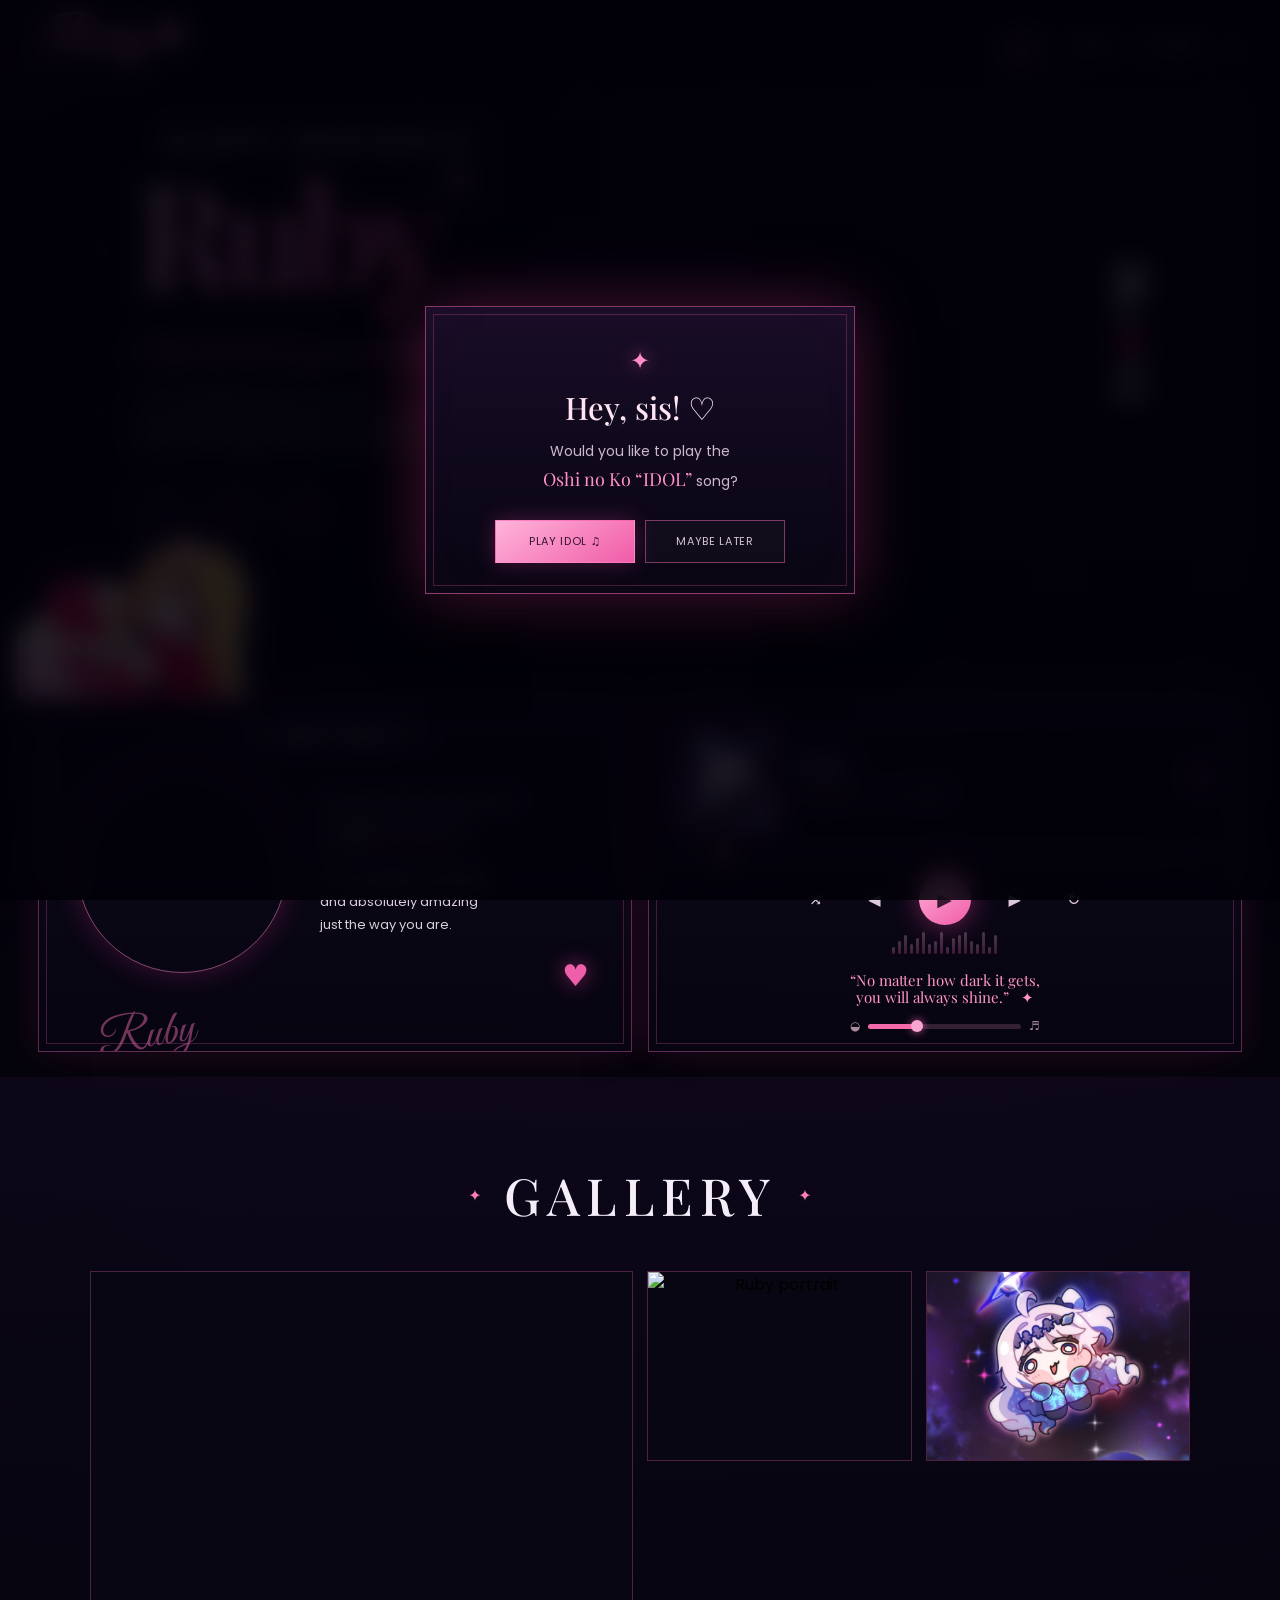
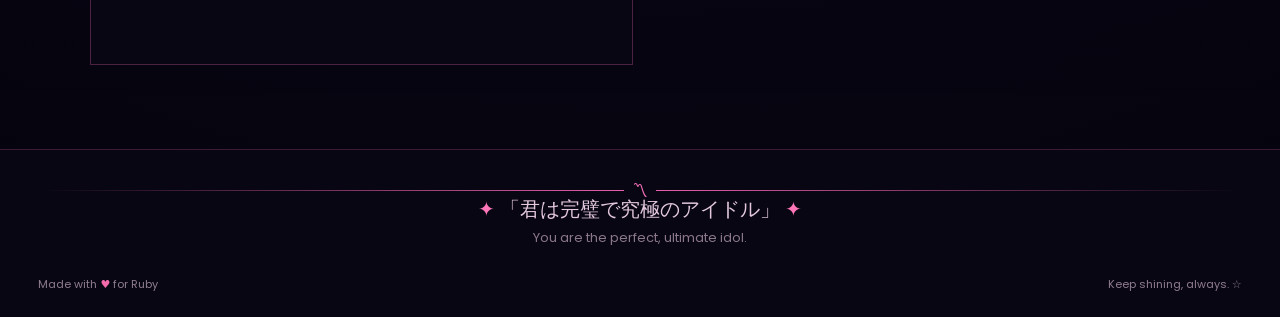
==== birthday.html @ cbf0ce53 "Add birthday.html file" ====
<!DOCTYPE html>
<html lang="en">
<head>
  <meta charset="utf-8">
  <meta name="viewport" content="width=device-width, initial-scale=1">
  <meta name="theme-color" content="#090714">
  <title>Ruby ✦ Happy Birthday</title>
  <link rel="preconnect" href="https://fonts.googleapis.com">
  <link rel="preconnect" href="https://fonts.gstatic.com" crossorigin>
  <link href="https://fonts.googleapis.com/css2?family=Cormorant+Garamond:wght@400;500;600;700&family=Playfair+Display:wght@400;500;600;700&family=Great+Vibes&family=Poppins:wght@300;400;500;600&display=swap" rel="stylesheet">
  <link rel="stylesheet" href="styles.css">
</head>

<body>
  <div id="stars" aria-hidden="true"></div>
  <div class="cursor-glow" aria-hidden="true"></div>

  <header class="site-header">
    <a class="brand" href="#home" aria-label="Ruby home"><span>Ruby</span>✦</a>

    <button class="menu-toggle" id="menuToggle" aria-label="Open menu" aria-expanded="false" aria-controls="mainNav">
      <span></span><span></span><span></span>
    </button>

    <nav class="nav" id="mainNav" aria-label="Primary">
      <a href="#home" class="active">HOME</a>
      <a href="#about">ABOUT</a>
      <a href="#gallery">GALLERY</a>
      <button class="music-nav" id="musicNav" aria-label="Open music controls">♫</button>
    </nav>
  </header>

  <main>
    <section id="home" class="hero section-anchor">
      <div class="hero-bg">
        <video class="hero-video" autoplay muted loop playsinline preload="metadata" aria-hidden="true">
          <source src="assets/hero.mp4" type="video/mp4">
        </video>
      </div>

      <div class="hero-vignette"></div>

      <div class="hero-content">
        <div class="hero-copy">
          <p class="eyebrow">HAPPY BIRTHDAY</p>

          <h1>Ruby<span class="sparkle">✧</span></h1>

          <p class="script">Shine like the star you were born to be. <span>☆</span></p>

          <p class="hero-note">
            To the brightest star in our lives.<br>
            May your year be filled with love, happiness,<br class="desktop-only">
            and all the things that make you smile.
          </p>

          <div class="quick-links">
            <a href="#about" class="diamond" aria-label="About Ruby">♡</a>
            <button class="diamond" id="quickMusic" aria-label="Play music">♫</button>
            <a href="#gallery" class="diamond" aria-label="Gallery">✦</a>
          </div>
        </div>
      </div>

      <img class="jp-sign" src="assets/name.png" alt="Ruby name artwork">
    </section>

    <div class="about-character" aria-hidden="true">
      <img src="assets/character.png" alt="">
    </div>

    <section class="dashboard section-anchor" id="about">
      <div class="panel about-panel">
        <div class="panel-title">✦ &nbsp;ABOUT RUBY&nbsp; ✦</div>

        <div class="about-grid">
          <div class="portrait-wrap">
            <img src="https://cdn.discordapp.com/avatars/1378992137105838175/6e0fdad46f35cf1b37b19c2997560d92.jpg?size=1024" alt="Ruby" loading="eager">
          </div>

          <div class="about-copy">
            <p>A kind soul with a heart of gold.<br>You light up every room<br>just like <span>Ruby Hoshino!</span></p>
            <p>You’re talented, adorable,<br>and absolutely amazing<br>just the way you are.</p>
          </div>
        </div>

        <div class="signature">Ruby</div>
        <div class="heart-float" aria-hidden="true">♥</div>
      </div>

      <div class="panel player-panel" id="playerPanel">
        <div class="album-art">
          <img src="assets/star-train.jpg" alt="Star Train cover art">
          <span class="album-sheen" aria-hidden="true"></span>
        </div>

        <div class="track-info">
          <div class="track-title">IDOL</div>
          <div class="track-artist">YOASOBI - アイドル (Idol)</div>
          <button class="track-like" id="likeTrack" aria-label="Favorite track" aria-pressed="false">♥</button>
        </div>

        <div class="progress-row">
          <span id="currentTime">0:00</span>
          <input id="seek" type="range" min="0" max="100" value="0" step="0.1" aria-label="Music progress">
          <span id="duration">0:00</span>
        </div>

        <div class="controls">
          <button aria-label="Shuffle" class="small-control toggle-control" id="shuffleBtn" aria-pressed="false">⤨</button>
          <button aria-label="Previous" class="small-control" id="prevBtn">◀</button>
          <button aria-label="Play or pause" class="play-btn" id="playBtn">▶</button>
          <button aria-label="Next" class="small-control" id="nextBtn">▶</button>
          <button aria-label="Repeat" class="small-control toggle-control" id="repeatBtn" aria-pressed="false">↻</button>
        </div>

        <div class="visualizer" id="visualizer" aria-hidden="true">
          <i style="--i:0"></i><i style="--i:1"></i><i style="--i:2"></i><i style="--i:3"></i>
          <i style="--i:4"></i><i style="--i:5"></i><i style="--i:6"></i><i style="--i:7"></i>
          <i style="--i:8"></i><i style="--i:9"></i><i style="--i:10"></i><i style="--i:11"></i>
          <i style="--i:12"></i><i style="--i:13"></i><i style="--i:14"></i><i style="--i:15"></i>
          <i style="--i:16"></i><i style="--i:17"></i>
        </div>

        <div class="quote">
          “No matter how dark it gets,<br>
          you will always shine.” &nbsp; ✦
        </div>

        <div class="volume-row">
          <span aria-hidden="true">◒</span>
          <input id="volume" type="range" min="0" max="1" value="0.3" step="0.01" aria-label="Volume">
          <span aria-hidden="true">♬</span>
        </div>
      </div>
    </section>

    <section id="gallery" class="content-section section-anchor gallery-section">
      <div class="section-heading">
        <span>✦</span>
        <h2>GALLERY</h2>
        <span>✦</span>
      </div>

      <div class="gallery-grid">
        <button class="gallery-item tall" data-lightbox="assets/hero.mp4" data-caption="Ruby — the brightest star" aria-label="View Ruby birthday video">
          <video src="assets/hero.mp4" muted loop playsinline preload="metadata" aria-label="Ruby birthday hero"></video>
        </button>

        <button class="gallery-item" data-lightbox="assets/ruby.jpg" data-caption="Ruby" aria-label="View Ruby portrait">
          <img src="assets/ruby.jpg" alt="Ruby portrait">
        </button>

        <button class="gallery-item" data-lightbox="assets/star-train.jpg" data-caption="Star Train — B Komachi" aria-label="View Star Train cover">
          <img src="assets/star-train.jpg" alt="Star Train cover">
        </button>
      </div>
    </section>
  </main>

  <footer>
    <div class="footer-line">
      <span></span>
      <span>〽</span>
      <span></span>
    </div>

    <div class="footer-quote">
      <span>✦</span>
      「君は完璧で究極のアイドル」
      <span>✦</span>
      <small>You are the perfect, ultimate idol.</small>
    </div>

    <div class="footer-meta">
      <span>Made with <b>♥</b> for Ruby</span>
      <span>Keep shining, always. ☆</span>
    </div>
  </footer>

  <audio id="audio" preload="metadata"></audio>

  <div id="musicToast" class="music-toast" role="status" aria-live="polite">
    Place your music file at <b>assets/music.mp3</b> to activate the player.
  </div>

  <div class="music-prompt" id="musicPrompt" aria-hidden="true">
    <div class="music-prompt-card" role="dialog" aria-modal="true" aria-labelledby="musicPromptTitle">
      <div class="music-prompt-star">✦</div>
      <h2 id="musicPromptTitle">Hey, sis! ♡</h2>
      <p>Would you like to play the<br><span>Oshi no Ko “IDOL”</span> song?</p>

      <div class="music-prompt-actions">
        <button id="musicPromptPlay">PLAY IDOL ♫</button>
        <button id="musicPromptLater">MAYBE LATER</button>
      </div>
    </div>
  </div>

  <div class="modal" id="lightbox" aria-hidden="true">
    <button class="modal-close" aria-label="Close">×</button>
    <div class="modal-media" id="modalMedia"></div>
    <div class="modal-caption" id="modalCaption"></div>
  </div>

  <div class="modal" id="characterModal" aria-hidden="true">
    <button class="modal-close" aria-label="Close">×</button>

    <div class="character-modal-card">
      <div class="character-modal-media" id="characterModalMedia"></div>

      <div>
        <h3 id="characterModalName"></h3>
        <p id="characterModalSub"></p>
        <p>Favorite character ✦</p>
      </div>
    </div>
  </div>

  <script src="script.js"></script>
</body>
</html>
---- styles.css ----
@import url('https://fonts.googleapis.com/css2?family=Cormorant+Garamond:wght@400;500;600;700&family=Playfair+Display:wght@400;500;600;700&family=Great+Vibes&family=Poppins:wght@300;400;500;600&display=swap');

:root{--bg:#060511;--bg2:#0b0717;--ink:#f5eefa;--muted:#b8a6bf;--line:rgba(239,103,181,.37);--pink:#ff69b7;--pink2:#ffb8dd;--panel:rgba(8,6,22,.68);--shadow:0 0 35px rgba(255,64,164,.12);--serif:"Cormorant Garamond",serif;--display:"Playfair Display",serif;--script:"Great Vibes",cursive;--sans:Poppins,system-ui,sans-serif}
*{box-sizing:border-box;-webkit-tap-highlight-color:transparent;-webkit-touch-callout:none;-webkit-user-select:none;-moz-user-select:none;user-select:none}
input,textarea{-webkit-user-select:text;-moz-user-select:text;user-select:text}
html{scroll-behavior:smooth;-webkit-tap-highlight-color:transparent}
body{margin:0;background:radial-gradient(circle at 50% 20%,#1b102e 0,#080616 42%,#05040d 100%);color:var(--ink);font-family:var(--sans);overflow-x:hidden;-webkit-touch-callout:none;-webkit-user-select:none;user-select:none}
body.modal-open,body.music-prompt-open{overflow:hidden}
button,a,input,textarea{font:inherit}
a{color:inherit;text-decoration:none}
button{-webkit-tap-highlight-color:transparent;-webkit-touch-callout:none;-webkit-user-select:none;user-select:none}

#stars{position:fixed;inset:0;pointer-events:none;z-index:1;opacity:.75;background-image:radial-gradient(circle,rgba(255,140,214,.8) 0 1px,transparent 1.5px),radial-gradient(circle,rgba(255,255,255,.55) 0 1px,transparent 1.5px);background-size:160px 160px,240px 240px;background-position:20px 10px,110px 70px;animation:drift 20s linear infinite}
@keyframes drift{to{background-position:180px 170px,20px -90px}}
.cursor-glow{position:fixed;z-index:2;width:260px;height:260px;border-radius:50%;pointer-events:none;background:radial-gradient(circle,rgba(255,85,183,.10),transparent 68%);transform:translate(-50%,-50%);mix-blend-mode:screen}

.site-header{position:fixed;z-index:20;top:0;left:0;right:0;min-height:82px;padding:0 3.2vw;display:flex;align-items:center;justify-content:space-between;background:linear-gradient(to bottom,rgba(3,2,11,.85),transparent);backdrop-filter:blur(5px)}
.brand{font:400 3.15rem/1 var(--script);white-space:nowrap;color:var(--pink2);text-shadow:0 0 16px rgba(255,92,184,.75);letter-spacing:.02em}
.nav{display:flex;align-items:center;gap:30px;height:100%;font:500 12px var(--display);letter-spacing:.04em}
.nav a,.music-nav{position:relative;color:#f0e8f2;background:none;border:0;cursor:pointer;padding:30px 0 24px;transition:.25s}
.nav a:hover,.nav a.active,.music-nav:hover{color:var(--pink2);text-shadow:0 0 14px rgba(255,83,183,.55)}
.nav a::after{content:"";position:absolute;bottom:14px;left:50%;width:28px;height:2px;transform:translateX(-50%) scaleX(0);transform-origin:center;background:var(--pink);box-shadow:0 0 12px var(--pink);opacity:0;transition:transform .28s ease,opacity .28s ease}
.nav a:hover::after{opacity:.55;transform:translateX(-50%) scaleX(.55)}
.nav a.active::after{opacity:1;transform:translateX(-50%) scaleX(1)}
.menu-toggle{display:none;background:none;border:0;color:white;gap:5px;flex-direction:column;padding:9px}
.menu-toggle span{display:block;width:24px;height:1px;background:#f3d5e8}

.hero{min-height:590px;height:min(78vh,760px);position:relative;overflow:hidden;scroll-margin-top:70px}
.hero-bg{position:absolute;inset:0;overflow:hidden;background:#070511;z-index:0}
.hero-video{position:absolute;inset:0;width:100%;height:100%;display:block;object-fit:cover;object-position:center center;filter:saturate(.96) contrast(1.02) brightness(.9);transform:scale(1.01)}
.hero-vignette{position:absolute;inset:0;background:linear-gradient(90deg,rgba(5,3,13,.72) 0%,rgba(5,3,13,.34) 38%,rgba(5,3,13,.08) 64%,rgba(5,3,13,.2) 100%),linear-gradient(0deg,rgba(5,3,13,.46),transparent 30%)}
.hero:before{content:"";position:absolute;inset:auto 15% 8% 30%;height:20%;background:radial-gradient(ellipse,rgba(255,72,173,.22),transparent 65%);filter:blur(18px)}
.hero-content{position:relative;z-index:5;max-width:1536px;height:100%;margin:auto;padding:122px 10.7vw 50px;display:flex;align-items:flex-start}
.hero-copy{max-width:570px}
.eyebrow{margin:0 0 0 28px;font:500 clamp(18px,2.1vw,30px) var(--display);letter-spacing:.24em}
.hero h1{margin:3px 0 0;font:500 clamp(100px,11vw,190px)/1 var(--display);letter-spacing:-.045em;background:linear-gradient(120deg,#fff8ff 0,#ffb0dc 34%,#ff5daf 73%,#fff1fa);-webkit-background-clip:text;background-clip:text;color:transparent;text-shadow:0 0 20px rgba(255,62,170,.3);padding-bottom:.08em;overflow:visible}
.sparkle{font-size:.26em;vertical-align:top;margin-left:.1em;color:#ffd5eb;filter:drop-shadow(0 0 7px #ff7cba)}
.script{margin:24px 0 16px;font:400 clamp(25px,2.4vw,38px)/1.05 var(--script);color:#ff95c9;text-shadow:0 0 10px rgba(255,101,187,.35)}
.script span{font-family:var(--serif);font-size:.75em}
.hero-note{font:400 clamp(12px,1.1vw,17px)/1.65 var(--sans);color:#d6c7d7;letter-spacing:.02em}
.quick-links{display:flex;gap:25px;margin-top:32px}
.diamond{width:48px;height:48px;flex-shrink:0;border:1px solid rgba(255,119,194,.5);background:rgba(16,9,30,.55);transform:rotate(45deg);display:grid;place-items:center;color:#ff8dc7;font-size:19px;cursor:pointer;transition:.28s;text-shadow:0 0 10px rgba(255,102,188,.45)}
.diamond:hover{transform:rotate(45deg) scale(1.1);background:rgba(255,81,175,.08);box-shadow:0 0 22px rgba(255,80,178,.26)}
.jp-sign{position:absolute;right:7.7%;top:138px;z-index:5;width:clamp(82px,8vw,120px);height:clamp(230px,31vw,390px);object-fit:contain;object-position:center;filter:drop-shadow(0 0 12px rgba(255,255,255,.16)) drop-shadow(0 0 18px rgba(255,66,176,.18));pointer-events:none}

.about-character{position:relative;z-index:7;width:100%;height:0;display:flex;justify-content:flex-start;align-items:flex-end;padding-left:18px;pointer-events:none}
.about-character img{display:block;width:min(280px,25vw);height:auto;max-height:300px;object-fit:contain;transform:translate(0,-5px);filter:drop-shadow(0 0 12px rgba(255,105,183,.35)) drop-shadow(0 10px 20px rgba(0,0,0,.35))}

.dashboard{position:relative;z-index:6;display:grid;grid-template-columns:1fr 1fr;gap:16px;padding:7px 3vw 25px;margin-top:-8px;background:linear-gradient(to bottom,rgba(4,3,11,.15),rgba(4,3,11,.72) 18%,rgba(4,3,11,1) 90%);scroll-margin-top:70px}
.panel{position:relative;min-width:0;min-height:300px;border:1px solid var(--line);background:linear-gradient(180deg,rgba(16,10,30,.78),rgba(7,5,17,.86));box-shadow:var(--shadow);overflow:hidden}
.panel:before,.panel:after{content:"";position:absolute;inset:7px;border:1px solid rgba(225,89,173,.14);pointer-events:none}
.panel-title{position:relative;z-index:2;text-align:center;margin:14px 0 8px;font:600 18px var(--display);letter-spacing:.05em}
.about-panel{padding:7px 22px 18px}
.about-grid{display:grid;grid-template-columns:44% 56%;align-items:center;gap:18px;margin-top:16px}
.portrait-wrap{width:min(210px,100%);aspect-ratio:1;border-radius:50%;overflow:hidden;border:1px solid rgba(255,137,202,.5);box-shadow:0 0 28px rgba(255,64,167,.22);margin:auto}
.portrait-wrap img{width:100%;height:100%;object-fit:cover;object-position:center}
.about-copy{font:400 13px/1.75 var(--sans);color:#d9ceda}
.about-copy p{margin:0 0 10px}
.about-copy span{color:#ef77b2}
.signature{font:400 47px var(--script);color:rgba(245,111,181,.46);margin:1px 0 0 34px;transform:rotate(-9deg)}
.heart-float{position:absolute;right:42px;bottom:52px;font-size:30px;color:#ef5fa9;filter:drop-shadow(0 0 10px rgba(255,64,169,.55))}

.player-panel{padding:22px 24px 14px;display:grid;grid-template-columns:108px minmax(0,1fr);column-gap:18px;align-content:start}
.album-art{position:relative;width:108px;height:108px;border-radius:12px;overflow:hidden;border:1px solid rgba(255,114,190,.32);box-shadow:0 0 18px rgba(255,85,182,.2);isolation:isolate}
.album-art:before{content:"";position:absolute;inset:-25%;background:conic-gradient(from 0deg,transparent 0 70%,rgba(255,207,234,.55) 78%,transparent 86%);animation:albumSpin 5s linear infinite;opacity:0;z-index:2;mix-blend-mode:screen}
.album-sheen{position:absolute;inset:0;background:linear-gradient(110deg,transparent 35%,rgba(255,255,255,.18) 48%,transparent 61%);transform:translateX(-130%);z-index:3;pointer-events:none}
.album-art img{width:100%;height:100%;object-fit:cover}
.player-panel.is-playing .album-art{box-shadow:0 0 26px rgba(255,73,177,.34),0 0 55px rgba(255,73,177,.12);animation:albumBreath 2.6s ease-in-out infinite}
.player-panel.is-playing .album-art:before{opacity:1}
.player-panel.is-playing .album-sheen{animation:sheen 3.8s ease-in-out infinite}
.track-info{position:relative;align-self:center;min-width:0;padding-right:24px}
.track-title{font:600 20px var(--display);letter-spacing:.03em;overflow-wrap:anywhere}
.track-artist{font-size:12px;color:#d17eae;margin-top:8px}
.track-like{position:absolute;right:0;top:10px;border:0;background:none;color:#f267ae;font-size:21px;cursor:pointer;transition:.2s}
.track-like.active{transform:scale(1.25);filter:drop-shadow(0 0 8px #ff6db6)}

.progress-row{grid-column:1/-1;display:grid;grid-template-columns:34px minmax(0,1fr) 34px;gap:10px;align-items:center;margin:14px 0 10px;color:#967d95;font-size:11px}
input[type=range]{appearance:none;-webkit-appearance:none;display:block;width:100%;min-width:0;height:5px;margin:0;padding:0;border:0;outline:none;border-radius:10px;cursor:pointer;background:transparent}
input[type=range]::-webkit-slider-runnable-track{height:5px;border:0;border-radius:10px;background:linear-gradient(90deg,#f56aaa 0%,#f56aaa var(--progress,0%),rgba(255,157,209,.18) var(--progress,0%),rgba(255,157,209,.18) 100%)}
input[type=range]::-moz-range-track{height:5px;border:0;border-radius:10px;background:linear-gradient(90deg,#f56aaa 0%,#f56aaa var(--progress,0%),rgba(255,157,209,.18) var(--progress,0%),rgba(255,157,209,.18) 100%)}
input[type=range]::-moz-range-progress{height:5px;border:0;border-radius:10px;background:#f56aaa}
input[type=range]::-webkit-slider-thumb{appearance:none;-webkit-appearance:none;width:12px;height:12px;margin-top:-3.5px;border:0;border-radius:50%;background:#f7a6cf;box-shadow:0 0 9px rgba(255,109,188,.75);cursor:pointer}
input[type=range]::-moz-range-thumb{width:12px;height:12px;border:0;border-radius:50%;background:#f7a6cf;box-shadow:0 0 9px rgba(255,109,188,.75);cursor:pointer}
#seek,#volume{--progress:0%}
#volume{--progress:85%}

.controls{grid-column:1/-1;display:flex;align-items:center;justify-content:center;gap:30px}
.small-control{border:0;background:none;color:#dcc9da;cursor:pointer;font-size:16px;padding:8px}
.small-control:hover{color:#ff9dcd}
.play-btn{position:relative;width:52px;height:52px;flex-shrink:0;border:0;border-radius:50%;background:linear-gradient(145deg,#ffb3db,#f05ca8);color:#3b1832;font-size:19px;cursor:pointer;box-shadow:0 0 28px rgba(255,73,170,.45);transition:.25s}
.play-btn:hover{transform:scale(1.07)}
.play-btn:after{content:"";position:absolute;inset:-8px;border:1px solid rgba(255,113,190,.25);border-radius:50%;transform:scale(.86);opacity:0}
.player-panel.is-playing .play-btn:after{opacity:1;animation:playRing 1.7s ease-out infinite}
.toggle-control.active{color:#ff9dcd;text-shadow:0 0 12px rgba(255,102,188,.75)}

.visualizer{grid-column:1/-1;height:22px;display:flex;align-items:flex-end;justify-content:center;gap:3px;margin-top:7px;opacity:.24;transition:opacity .3s}
.visualizer i{display:block;width:3px;height:4px;border-radius:3px;background:linear-gradient(to top,#f15aa9,#ffd2e9);transform-origin:bottom;animation:equalize .75s ease-in-out infinite alternate;animation-delay:calc(var(--i) * -55ms);animation-play-state:paused}
.player-panel.is-playing .visualizer{opacity:.9}
.player-panel.is-playing .visualizer i{animation-play-state:running}
.visualizer i:nth-child(1),.visualizer i:nth-child(10),.visualizer i:nth-child(17){height:7px}
.visualizer i:nth-child(2),.visualizer i:nth-child(8),.visualizer i:nth-child(14){height:13px}
.visualizer i:nth-child(3),.visualizer i:nth-child(12),.visualizer i:nth-child(18){height:19px}
.visualizer i:nth-child(4),.visualizer i:nth-child(7),.visualizer i:nth-child(15){height:10px}
.visualizer i:nth-child(5),.visualizer i:nth-child(11){height:16px}
.visualizer i:nth-child(6),.visualizer i:nth-child(9),.visualizer i:nth-child(13),.visualizer i:nth-child(16){height:22px}

@keyframes equalize{from{transform:scaleY(.25)}to{transform:scaleY(1)}}
@keyframes playRing{0%{transform:scale(.86);opacity:.7}100%{transform:scale(1.45);opacity:0}}
@keyframes albumBreath{0%,100%{transform:scale(1)}50%{transform:scale(1.018)}}
@keyframes albumSpin{to{transform:rotate(360deg)}}
@keyframes sheen{0%,35%{transform:translateX(-130%)}70%,100%{transform:translateX(130%)}}

.quote{grid-column:1/-1;text-align:center;font:400 15px/1.1 var(--display);color:#ff94c9;margin-top:18px}
.volume-row{grid-column:1/-1;display:flex;gap:8px;align-items:center;max-width:190px;width:100%;margin:12px auto 0;color:#a98b9f;font-size:12px}
.volume-row input{flex:1}

.content-section{position:relative;z-index:5;padding:84px 7vw;min-height:400px;background:radial-gradient(circle at 50% 30%,rgba(255,75,173,.06),transparent 45%)}
.section-heading{display:flex;align-items:center;justify-content:center;gap:22px}
.section-heading h2{margin:0;font:500 clamp(30px,4vw,52px) var(--display);letter-spacing:.13em}
.section-heading span{color:#ff7cb8}
.gallery-section{background:linear-gradient(180deg,rgba(255,82,171,.025),transparent)}
.gallery-grid{max-width:1100px;margin:42px auto 0;display:grid;grid-template-columns:repeat(4,minmax(0,1fr));grid-auto-rows:190px;gap:14px}
.gallery-item{padding:0;border:1px solid rgba(255,108,189,.28);background:#070612;overflow:hidden;cursor:pointer;position:relative;min-width:0}
.gallery-item:after{content:"✦";position:absolute;right:12px;top:10px;color:#fff;opacity:0;transition:.2s}
.gallery-item:hover:after{opacity:1}
.gallery-item img,.gallery-item video{width:100%;height:100%;object-fit:cover;display:block;transition:.35s}
.gallery-item:hover img,.gallery-item:hover video{transform:scale(1.05)}
.gallery-item.tall{grid-column:span 2;grid-row:span 2}
.gallery-item.tall img,.gallery-item.tall video{object-position:center top}

footer{position:relative;z-index:5;padding:28px 3vw 24px;background:#080613;border-top:1px solid rgba(255,98,179,.22)}
.footer-line{display:flex;align-items:center;gap:8px;color:#f06eb6}
.footer-line span:first-child,.footer-line span:last-child{height:1px;flex:1;background:linear-gradient(90deg,transparent,#e75eac)}
.footer-line span:last-child{background:linear-gradient(90deg,#e75eac,transparent)}
.footer-quote{text-align:center;font:400 20px var(--display);color:#e3c8dc;margin-top:-9px}
.footer-quote span{color:#ff76b8}
.footer-quote small{display:block;color:#8b778b;font:400 13px var(--sans);margin-top:5px}
.footer-meta{display:flex;justify-content:space-between;gap:20px;color:#8f7d8e;font-size:11px;margin-top:28px}
.footer-meta b{color:#f26bab}

.music-toast{position:fixed;z-index:100;right:20px;bottom:calc(20px + env(safe-area-inset-bottom,0px));max-width:350px;padding:12px 15px;background:rgba(20,11,30,.97);border:1px solid rgba(255,111,190,.4);box-shadow:0 8px 25px rgba(0,0,0,.4);color:#d8c5d6;font-size:12px;border-radius:8px;opacity:0;visibility:hidden;transform:translateY(15px);pointer-events:none;transition:.25s}
.music-toast.show{opacity:1;visibility:visible;transform:translateY(0)}

.music-prompt{position:fixed!important;inset:0!important;top:0!important;right:0!important;bottom:0!important;left:0!important;z-index:9999!important;width:100vw!important;height:100vh!important;display:flex!important;align-items:center!important;justify-content:center!important;padding:20px;background:rgba(2,1,9,.86);backdrop-filter:blur(12px);opacity:0;visibility:hidden;pointer-events:none;transition:opacity .25s ease,visibility .25s ease}
.music-prompt.open{opacity:1;visibility:visible;pointer-events:auto}
.music-prompt-card{position:relative;width:min(430px,92vw);padding:36px 28px 30px;text-align:center;border:1px solid rgba(255,110,188,.5);background:linear-gradient(180deg,rgba(24,13,39,.99),rgba(8,5,18,.99));box-shadow:0 0 60px rgba(255,69,170,.28),0 20px 70px rgba(0,0,0,.55),inset 0 0 40px rgba(255,87,176,.04);transform:translateY(18px) scale(.96);transition:transform .3s ease}
.music-prompt.open .music-prompt-card{transform:translateY(0) scale(1)}
.music-prompt-card:before,.music-prompt-card:after{content:"";position:absolute;inset:7px;border:1px solid rgba(255,105,183,.12);pointer-events:none}
.music-prompt-star{position:relative;z-index:1;color:#ff8ec5;font-size:24px;text-shadow:0 0 18px rgba(255,87,179,.75);margin-bottom:8px}
.music-prompt-card h2{position:relative;z-index:1;margin:0;color:#ffe5f3;font:500 31px var(--display)}
.music-prompt-card p{position:relative;z-index:1;margin:12px 0 25px;color:#cdb9cb;font:400 14px/1.7 var(--sans)}
.music-prompt-card p span{color:#ff91c7;font-family:var(--display);font-size:18px}
.music-prompt-actions{position:relative;z-index:1;display:flex;justify-content:center;gap:10px;flex-wrap:wrap}
.music-prompt-actions button{min-width:140px;padding:12px 17px;border:1px solid rgba(255,112,190,.45);cursor:pointer;font-size:11px;letter-spacing:.06em;transition:.22s}
#musicPromptPlay{color:#35132b;background:linear-gradient(145deg,#ffb4da,#f05ca8);box-shadow:0 0 22px rgba(255,73,170,.25)}
#musicPromptPlay:hover{transform:translateY(-2px);box-shadow:0 0 28px rgba(255,73,170,.4)}
#musicPromptLater{color:#d6c5d4;background:rgba(255,255,255,.025)}
#musicPromptLater:hover{color:#ff9bca;background:rgba(255,83,177,.07)}

.modal{position:fixed;inset:0;z-index:80;display:grid;place-items:center;background:rgba(1,0,7,.9);backdrop-filter:blur(9px);opacity:0;pointer-events:none;transition:.22s}
.modal.open{opacity:1;pointer-events:auto}
.modal-media{max-width:min(90vw,1100px);max-height:78vh;display:grid;place-items:center}
.modal-media img,.modal-media video{display:block;max-width:100%;max-height:78vh;object-fit:contain;box-shadow:0 0 40px rgba(255,88,175,.15)}
.modal-caption{position:absolute;bottom:7vh;color:#f3d7e9;font:500 17px var(--display);text-align:center;padding:0 20px}
.modal-close{position:absolute;right:28px;top:22px;border:0;background:none;color:white;font-size:42px;cursor:pointer;font-weight:200}
.character-modal-card{width:min(780px,90vw);display:grid;grid-template-columns:1fr 1fr;background:#0a0715;border:1px solid rgba(255,118,192,.35);box-shadow:0 0 55px rgba(255,71,169,.16)}
.character-modal-media{min-width:0}
.character-modal-media img,.character-modal-media video{width:100%;height:420px;object-fit:cover;display:block}
.character-modal-card div{padding:50px 40px;align-self:center}
.character-modal-card h3{font:500 40px var(--display);margin:0}
.character-modal-card p{color:#b8a6ba;line-height:1.7}
.media-fallback{display:grid;place-items:center;width:100%;min-height:200px;color:#b8a6ba;padding:20px;text-align:center}
.section-anchor{scroll-margin-top:86px}

@media(max-width:1100px){
.site-header{padding:0 24px}
.nav{gap:18px}
.hero-content{padding-left:7vw}
.jp-sign{right:4vw;top:145px}
.dashboard{grid-template-columns:1fr 1fr}
.player-panel{padding:22px 18px 14px}
.controls{gap:18px}
.gallery-grid{grid-template-columns:repeat(3,minmax(0,1fr))}
}

@media(max-width:820px){
html{font-size:16px}
body{min-width:0}
.cursor-glow{display:none}
.site-header{height:70px;min-height:70px;padding:0 15px;background:linear-gradient(to bottom,rgba(3,2,11,.94),rgba(3,2,11,.35))}
.brand{font-size:2.25rem}
.menu-toggle{display:flex}
.nav{position:absolute;top:70px;left:12px;right:12px;display:none;height:auto;padding:10px 18px 16px;flex-direction:column;align-items:stretch;gap:0;background:rgba(8,5,17,.97);border:1px solid rgba(255,108,188,.22);box-shadow:0 15px 30px rgba(0,0,0,.35)}
.nav.open{display:flex}
.nav a,.music-nav{padding:13px 4px;text-align:center}
.nav a::after{bottom:5px;width:30px}
.nav a.active::after{display:block}
.hero{height:660px}
.hero-video{object-position:60% center}
.hero-vignette{background:linear-gradient(90deg,rgba(5,3,13,.84),rgba(5,3,13,.44) 62%,rgba(5,3,13,.25)),linear-gradient(0deg,rgba(5,3,13,.75),transparent 45%)}
.hero-content{padding:125px 28px 40px}
.hero-copy{max-width:100%}
.eyebrow{margin-left:3px}
.hero h1{font-size:102px}
.hero-note{max-width:460px}
.jp-sign{top:158px;right:14px;width:74px;height:220px}
.quick-links{gap:18px}
.diamond{width:43px;height:43px}
.about-character{height:0;justify-content:flex-start;padding-left:10px}
.about-character img{width:min(230px,45vw);max-height:240px;transform:translate(0,-5px)}
.dashboard{grid-template-columns:1fr;padding:9px 14px 20px}
.panel{min-height:auto}
.about-grid{grid-template-columns:36% 64%;gap:14px}
.portrait-wrap{width:min(170px,100%)}
.player-panel{min-height:0;padding:16px 14px 13px;grid-template-columns:82px minmax(0,1fr);column-gap:13px}
.album-art{width:82px;height:82px;border-radius:10px}
.track-info{padding-right:23px}
.track-title{font-size:17px}
.track-artist{font-size:10px;margin-top:5px}
.track-like{font-size:18px;top:5px}
.progress-row{grid-template-columns:30px minmax(0,1fr) 30px;gap:7px;margin:13px 0 9px;font-size:9px}
.controls{gap:13px}
.small-control{font-size:14px;padding:7px}
.play-btn{width:46px;height:46px;font-size:17px}
.visualizer{height:18px;margin-top:6px}
.quote{font-size:13px;margin-top:14px}
.volume-row{max-width:170px;margin-top:10px}
.content-section{padding:75px 20px}
.gallery-grid{grid-template-columns:repeat(2,minmax(0,1fr));grid-auto-rows:170px}
.gallery-item.tall{grid-column:span 2}
.character-modal-card{grid-template-columns:1fr}
.character-modal-media img,.character-modal-media video{height:310px}
.character-modal-card div{padding:28px}
.footer-quote{font-size:16px}
.footer-meta{flex-direction:column;align-items:center;text-align:center}
.music-toast{left:16px;right:16px;bottom:calc(16px + env(safe-area-inset-bottom,0px));max-width:none;text-align:center}
.music-prompt{padding:16px!important}
.music-prompt-card{width:min(390px,94vw);padding:30px 20px 25px}
.music-prompt-card h2{font-size:28px}
.music-prompt-card p{font-size:13px;margin-bottom:20px}
.music-prompt-actions{gap:8px}
.music-prompt-actions button{flex:1;min-width:0;padding:11px 9px}
}

@media(prefers-reduced-motion:reduce){
*,*::before,*::after{scroll-behavior:auto!important;animation-duration:.01ms!important;animation-iteration-count:1!important;transition-duration:.01ms!important}
}
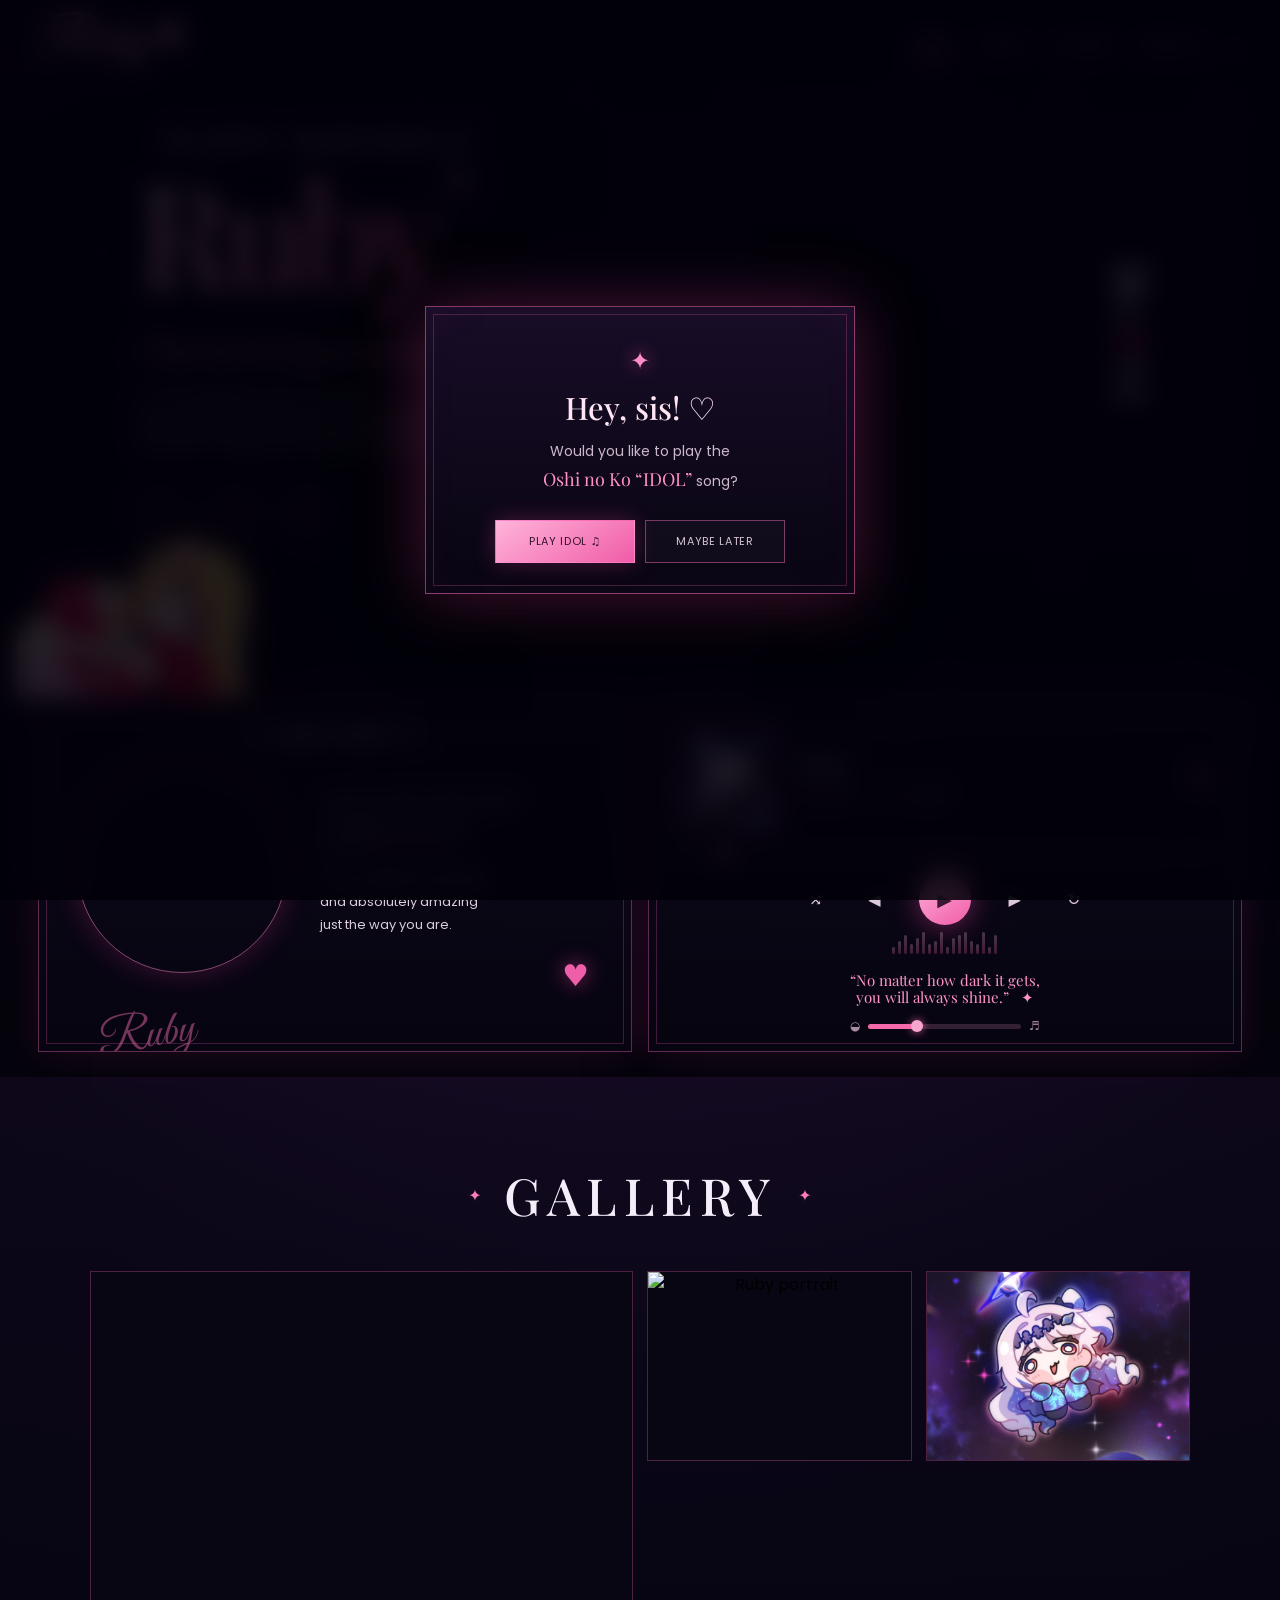
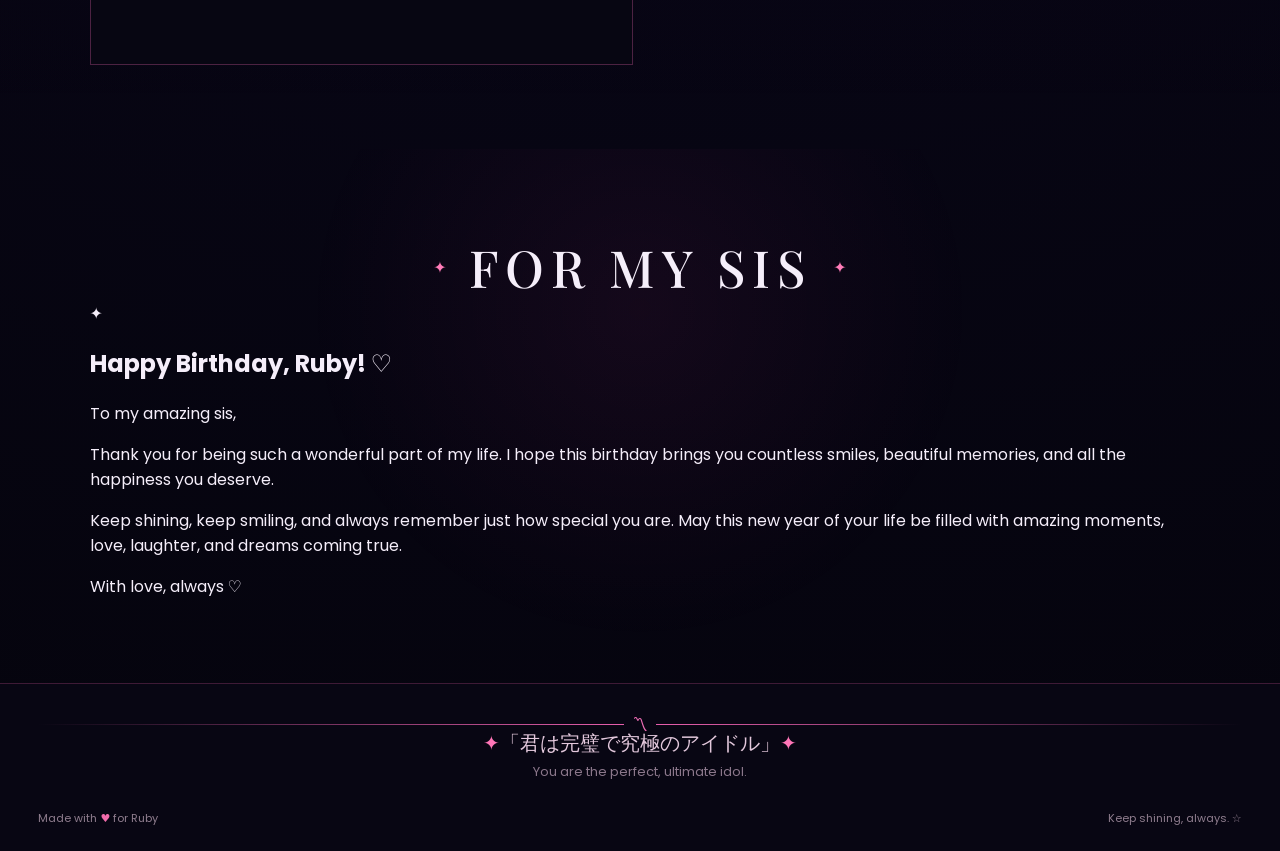
==== commit 04879736: "Update birthday.html" ====
--- a/birthday.html
+++ b/birthday.html
@@ -1,222 +1,138 @@
 <!DOCTYPE html>
 <html lang="en">
 <head>
-  <meta charset="utf-8">
-  <meta name="viewport" content="width=device-width, initial-scale=1">
-  <meta name="theme-color" content="#090714">
-  <title>Ruby ✦ Happy Birthday</title>
-  <link rel="preconnect" href="https://fonts.googleapis.com">
-  <link rel="preconnect" href="https://fonts.gstatic.com" crossorigin>
-  <link href="https://fonts.googleapis.com/css2?family=Cormorant+Garamond:wght@400;500;600;700&family=Playfair+Display:wght@400;500;600;700&family=Great+Vibes&family=Poppins:wght@300;400;500;600&display=swap" rel="stylesheet">
-  <link rel="stylesheet" href="styles.css">
+<meta charset="utf-8">
+<meta name="viewport" content="width=device-width,initial-scale=1">
+<meta name="theme-color" content="#090714">
+<title>Ruby ✦ Happy Birthday</title>
+<link rel="preconnect" href="https://fonts.googleapis.com">
+<link rel="preconnect" href="https://fonts.gstatic.com" crossorigin>
+<link href="https://fonts.googleapis.com/css2?family=Cormorant+Garamond:wght@400;500;600;700&family=Playfair+Display:wght@400;500;600;700&family=Great+Vibes&family=Poppins:wght@300;400;500;600&display=swap" rel="stylesheet">
+<link rel="stylesheet" href="styles.css">
 </head>
+<body>
+<div id="stars" aria-hidden="true"></div>
+<div class="cursor-glow" aria-hidden="true"></div>
 
-<body>
-  <div id="stars" aria-hidden="true"></div>
-  <div class="cursor-glow" aria-hidden="true"></div>
+<header class="site-header">
+<a class="brand" href="#home" aria-label="Ruby home"><span>Ruby</span>✦</a>
+<button class="menu-toggle" id="menuToggle" aria-label="Open menu" aria-expanded="false" aria-controls="mainNav"><span></span><span></span><span></span></button>
+<nav class="nav" id="mainNav" aria-label="Primary">
+<a href="#home" class="active">HOME</a>
+<a href="#about">ABOUT</a>
+<a href="#gallery">GALLERY</a>
+<a href="#message">MESSAGE</a>
+<button class="music-nav" id="musicNav" aria-label="Open music controls">♫</button>
+</nav>
+</header>
 
-  <header class="site-header">
-    <a class="brand" href="#home" aria-label="Ruby home"><span>Ruby</span>✦</a>
+<main>
+<section id="home" class="hero section-anchor">
+<div class="hero-bg"><video class="hero-video" autoplay muted loop playsinline preload="metadata" aria-hidden="true"><source src="assets/hero.mp4" type="video/mp4"></video></div>
+<div class="hero-vignette"></div>
+<div class="hero-content">
+<div class="hero-copy">
+<p class="eyebrow">HAPPY BIRTHDAY</p>
+<h1>Ruby<span class="sparkle">✧</span></h1>
+<p class="script">Shine like the star you were born to be. <span>☆</span></p>
+<p class="hero-note">To the brightest star in our lives.<br>May your year be filled with love, happiness,<br class="desktop-only">and all the things that make you smile.</p>
+<div class="quick-links">
+<a href="#about" class="diamond" aria-label="About Ruby">♡</a>
+<button class="diamond" id="quickMusic" aria-label="Play music">♫</button>
+<a href="#gallery" class="diamond" aria-label="Gallery">✦</a>
+</div>
+</div>
+</div>
+<img class="jp-sign" src="assets/name.png" alt="Ruby name artwork">
+</section>
 
-    <button class="menu-toggle" id="menuToggle" aria-label="Open menu" aria-expanded="false" aria-controls="mainNav">
-      <span></span><span></span><span></span>
-    </button>
+<div class="about-character" aria-hidden="true"><img src="assets/character.png" alt=""></div>
 
-    <nav class="nav" id="mainNav" aria-label="Primary">
-      <a href="#home" class="active">HOME</a>
-      <a href="#about">ABOUT</a>
-      <a href="#gallery">GALLERY</a>
-      <button class="music-nav" id="musicNav" aria-label="Open music controls">♫</button>
-    </nav>
-  </header>
+<section class="dashboard section-anchor" id="about">
+<div class="panel about-panel">
+<div class="panel-title">✦ &nbsp;ABOUT RUBY&nbsp; ✦</div>
+<div class="about-grid">
+<div class="portrait-wrap"><img src="https://cdn.discordapp.com/avatars/1378992137105838175/6e0fdad46f35cf1b37b19c2997560d92.jpg?size=1024" alt="Ruby" loading="eager"></div>
+<div class="about-copy">
+<p>A kind soul with a heart of gold.<br>You light up every room<br>just like <span>Ruby Hoshino!</span></p>
+<p>You’re talented, adorable,<br>and absolutely amazing<br>just the way you are.</p>
+</div>
+</div>
+<div class="signature">Ruby</div>
+<div class="heart-float" aria-hidden="true">♥</div>
+</div>
 
-  <main>
-    <section id="home" class="hero section-anchor">
-      <div class="hero-bg">
-        <video class="hero-video" autoplay muted loop playsinline preload="metadata" aria-hidden="true">
-          <source src="assets/hero.mp4" type="video/mp4">
-        </video>
-      </div>
+<div class="panel player-panel" id="playerPanel">
+<div class="album-art"><img src="assets/star-train.jpg" alt="Star Train cover art"><span class="album-sheen" aria-hidden="true"></span></div>
+<div class="track-info">
+<div class="track-title">IDOL</div>
+<div class="track-artist">YOASOBI - アイドル (Idol)</div>
+<button class="track-like" id="likeTrack" aria-label="Favorite track" aria-pressed="false">♥</button>
+</div>
+<div class="progress-row"><span id="currentTime">0:00</span><input id="seek" type="range" min="0" max="100" value="0" step="0.1" aria-label="Music progress"><span id="duration">0:00</span></div>
+<div class="controls">
+<button aria-label="Shuffle" class="small-control toggle-control" id="shuffleBtn" aria-pressed="false">⤨</button>
+<button aria-label="Previous" class="small-control" id="prevBtn">◀</button>
+<button aria-label="Play or pause" class="play-btn" id="playBtn">▶</button>
+<button aria-label="Next" class="small-control" id="nextBtn">▶</button>
+<button aria-label="Repeat" class="small-control toggle-control" id="repeatBtn" aria-pressed="false">↻</button>
+</div>
+<div class="visualizer" id="visualizer" aria-hidden="true">
+<i style="--i:0"></i><i style="--i:1"></i><i style="--i:2"></i><i style="--i:3"></i><i style="--i:4"></i><i style="--i:5"></i><i style="--i:6"></i><i style="--i:7"></i><i style="--i:8"></i><i style="--i:9"></i><i style="--i:10"></i><i style="--i:11"></i><i style="--i:12"></i><i style="--i:13"></i><i style="--i:14"></i><i style="--i:15"></i><i style="--i:16"></i><i style="--i:17"></i>
+</div>
+<div class="quote">“No matter how dark it gets,<br>you will always shine.” &nbsp; ✦</div>
+<div class="volume-row"><span aria-hidden="true">◒</span><input id="volume" type="range" min="0" max="1" value="0.3" step="0.01" aria-label="Volume"><span aria-hidden="true">♬</span></div>
+</div>
+</section>
 
-      <div class="hero-vignette"></div>
+<section id="gallery" class="content-section section-anchor gallery-section">
+<div class="section-heading"><span>✦</span><h2>GALLERY</h2><span>✦</span></div>
+<div class="gallery-grid">
+<button class="gallery-item tall" data-lightbox="assets/hero.mp4" data-caption="Ruby — the brightest star" aria-label="View Ruby birthday video"><video src="assets/hero.mp4" muted loop playsinline preload="metadata" aria-label="Ruby birthday hero"></video></button>
+<button class="gallery-item" data-lightbox="assets/ruby.jpg" data-caption="Ruby" aria-label="View Ruby portrait"><img src="assets/ruby.jpg" alt="Ruby portrait"></button>
+<button class="gallery-item" data-lightbox="assets/star-train.jpg" data-caption="Star Train — B Komachi" aria-label="View Star Train cover"><img src="assets/star-train.jpg" alt="Star Train cover"></button>
+</div>
+</section>
 
-      <div class="hero-content">
-        <div class="hero-copy">
-          <p class="eyebrow">HAPPY BIRTHDAY</p>
+<section id="message" class="content-section section-anchor birthday-section">
+<div class="section-heading"><span>✦</span><h2>FOR MY SIS</h2><span>✦</span></div>
+<div class="birthday-card">
+<div class="birthday-star">✦</div>
+<h2>Happy Birthday, Ruby! ♡</h2>
+<p>To my amazing sis,</p>
+<p>Thank you for being such a wonderful part of my life. I hope this birthday brings you countless smiles, beautiful memories, and all the happiness you deserve.</p>
+<p>Keep shining, keep smiling, and always remember just how special you are. May this new year of your life be filled with amazing moments, love, laughter, and dreams coming true.</p>
+<div class="birthday-sign">With love, always ♡</div>
+</div>
+</section>
+</main>
 
-          <h1>Ruby<span class="sparkle">✧</span></h1>
+<footer>
+<div class="footer-line"><span></span><span>〽</span><span></span></div>
+<div class="footer-quote"><span>✦</span>「君は完璧で究極のアイドル」<span>✦</span><small>You are the perfect, ultimate idol.</small></div>
+<div class="footer-meta"><span>Made with <b>♥</b> for Ruby</span><span>Keep shining, always. ☆</span></div>
+</footer>
 
-          <p class="script">Shine like the star you were born to be. <span>☆</span></p>
+<audio id="audio" preload="metadata"></audio>
 
-          <p class="hero-note">
-            To the brightest star in our lives.<br>
-            May your year be filled with love, happiness,<br class="desktop-only">
-            and all the things that make you smile.
-          </p>
+<div id="musicToast" class="music-toast" role="status" aria-live="polite">Place your music file at <b>assets/music.mp3</b> to activate the player.</div>
 
-          <div class="quick-links">
-            <a href="#about" class="diamond" aria-label="About Ruby">♡</a>
-            <button class="diamond" id="quickMusic" aria-label="Play music">♫</button>
-            <a href="#gallery" class="diamond" aria-label="Gallery">✦</a>
-          </div>
-        </div>
-      </div>
+<div class="music-prompt" id="musicPrompt" aria-hidden="true">
+<div class="music-prompt-card" role="dialog" aria-modal="true" aria-labelledby="musicPromptTitle">
+<div class="music-prompt-star">✦</div>
+<h2 id="musicPromptTitle">Hey, sis! ♡</h2>
+<p>Would you like to play the<br><span>Oshi no Ko “IDOL”</span> song?</p>
+<div class="music-prompt-actions"><button id="musicPromptPlay">PLAY IDOL ♫</button><button id="musicPromptLater">MAYBE LATER</button></div>
+</div>
+</div>
 
-      <img class="jp-sign" src="assets/name.png" alt="Ruby name artwork">
-    </section>
+<div class="modal" id="lightbox" aria-hidden="true"><button class="modal-close" aria-label="Close">×</button><div class="modal-media" id="modalMedia"></div><div class="modal-caption" id="modalCaption"></div></div>
 
-    <div class="about-character" aria-hidden="true">
-      <img src="assets/character.png" alt="">
-    </div>
+<div class="modal" id="characterModal" aria-hidden="true">
+<button class="modal-close" aria-label="Close">×</button>
+<div class="character-modal-card"><div class="character-modal-media" id="characterModalMedia"></div><div><h3 id="characterModalName"></h3><p id="characterModalSub"></p><p>Favorite character ✦</p></div></div>
+</div>
 
-    <section class="dashboard section-anchor" id="about">
-      <div class="panel about-panel">
-        <div class="panel-title">✦ &nbsp;ABOUT RUBY&nbsp; ✦</div>
-
-        <div class="about-grid">
-          <div class="portrait-wrap">
-            <img src="https://cdn.discordapp.com/avatars/1378992137105838175/6e0fdad46f35cf1b37b19c2997560d92.jpg?size=1024" alt="Ruby" loading="eager">
-          </div>
-
-          <div class="about-copy">
-            <p>A kind soul with a heart of gold.<br>You light up every room<br>just like <span>Ruby Hoshino!</span></p>
-            <p>You’re talented, adorable,<br>and absolutely amazing<br>just the way you are.</p>
-          </div>
-        </div>
-
-        <div class="signature">Ruby</div>
-        <div class="heart-float" aria-hidden="true">♥</div>
-      </div>
-
-      <div class="panel player-panel" id="playerPanel">
-        <div class="album-art">
-          <img src="assets/star-train.jpg" alt="Star Train cover art">
-          <span class="album-sheen" aria-hidden="true"></span>
-        </div>
-
-        <div class="track-info">
-          <div class="track-title">IDOL</div>
-          <div class="track-artist">YOASOBI - アイドル (Idol)</div>
-          <button class="track-like" id="likeTrack" aria-label="Favorite track" aria-pressed="false">♥</button>
-        </div>
-
-        <div class="progress-row">
-          <span id="currentTime">0:00</span>
-          <input id="seek" type="range" min="0" max="100" value="0" step="0.1" aria-label="Music progress">
-          <span id="duration">0:00</span>
-        </div>
-
-        <div class="controls">
-          <button aria-label="Shuffle" class="small-control toggle-control" id="shuffleBtn" aria-pressed="false">⤨</button>
-          <button aria-label="Previous" class="small-control" id="prevBtn">◀</button>
-          <button aria-label="Play or pause" class="play-btn" id="playBtn">▶</button>
-          <button aria-label="Next" class="small-control" id="nextBtn">▶</button>
-          <button aria-label="Repeat" class="small-control toggle-control" id="repeatBtn" aria-pressed="false">↻</button>
-        </div>
-
-        <div class="visualizer" id="visualizer" aria-hidden="true">
-          <i style="--i:0"></i><i style="--i:1"></i><i style="--i:2"></i><i style="--i:3"></i>
-          <i style="--i:4"></i><i style="--i:5"></i><i style="--i:6"></i><i style="--i:7"></i>
-          <i style="--i:8"></i><i style="--i:9"></i><i style="--i:10"></i><i style="--i:11"></i>
-          <i style="--i:12"></i><i style="--i:13"></i><i style="--i:14"></i><i style="--i:15"></i>
-          <i style="--i:16"></i><i style="--i:17"></i>
-        </div>
-
-        <div class="quote">
-          “No matter how dark it gets,<br>
-          you will always shine.” &nbsp; ✦
-        </div>
-
-        <div class="volume-row">
-          <span aria-hidden="true">◒</span>
-          <input id="volume" type="range" min="0" max="1" value="0.3" step="0.01" aria-label="Volume">
-          <span aria-hidden="true">♬</span>
-        </div>
-      </div>
-    </section>
-
-    <section id="gallery" class="content-section section-anchor gallery-section">
-      <div class="section-heading">
-        <span>✦</span>
-        <h2>GALLERY</h2>
-        <span>✦</span>
-      </div>
-
-      <div class="gallery-grid">
-        <button class="gallery-item tall" data-lightbox="assets/hero.mp4" data-caption="Ruby — the brightest star" aria-label="View Ruby birthday video">
-          <video src="assets/hero.mp4" muted loop playsinline preload="metadata" aria-label="Ruby birthday hero"></video>
-        </button>
-
-        <button class="gallery-item" data-lightbox="assets/ruby.jpg" data-caption="Ruby" aria-label="View Ruby portrait">
-          <img src="assets/ruby.jpg" alt="Ruby portrait">
-        </button>
-
-        <button class="gallery-item" data-lightbox="assets/star-train.jpg" data-caption="Star Train — B Komachi" aria-label="View Star Train cover">
-          <img src="assets/star-train.jpg" alt="Star Train cover">
-        </button>
-      </div>
-    </section>
-  </main>
-
-  <footer>
-    <div class="footer-line">
-      <span></span>
-      <span>〽</span>
-      <span></span>
-    </div>
-
-    <div class="footer-quote">
-      <span>✦</span>
-      「君は完璧で究極のアイドル」
-      <span>✦</span>
-      <small>You are the perfect, ultimate idol.</small>
-    </div>
-
-    <div class="footer-meta">
-      <span>Made with <b>♥</b> for Ruby</span>
-      <span>Keep shining, always. ☆</span>
-    </div>
-  </footer>
-
-  <audio id="audio" preload="metadata"></audio>
-
-  <div id="musicToast" class="music-toast" role="status" aria-live="polite">
-    Place your music file at <b>assets/music.mp3</b> to activate the player.
-  </div>
-
-  <div class="music-prompt" id="musicPrompt" aria-hidden="true">
-    <div class="music-prompt-card" role="dialog" aria-modal="true" aria-labelledby="musicPromptTitle">
-      <div class="music-prompt-star">✦</div>
-      <h2 id="musicPromptTitle">Hey, sis! ♡</h2>
-      <p>Would you like to play the<br><span>Oshi no Ko “IDOL”</span> song?</p>
-
-      <div class="music-prompt-actions">
-        <button id="musicPromptPlay">PLAY IDOL ♫</button>
-        <button id="musicPromptLater">MAYBE LATER</button>
-      </div>
-    </div>
-  </div>
-
-  <div class="modal" id="lightbox" aria-hidden="true">
-    <button class="modal-close" aria-label="Close">×</button>
-    <div class="modal-media" id="modalMedia"></div>
-    <div class="modal-caption" id="modalCaption"></div>
-  </div>
-
-  <div class="modal" id="characterModal" aria-hidden="true">
-    <button class="modal-close" aria-label="Close">×</button>
-
-    <div class="character-modal-card">
-      <div class="character-modal-media" id="characterModalMedia"></div>
-
-      <div>
-        <h3 id="characterModalName"></h3>
-        <p id="characterModalSub"></p>
-        <p>Favorite character ✦</p>
-      </div>
-    </div>
-  </div>
-
-  <script src="script.js"></script>
+<script src="script.js"></script>
 </body>
 </html>
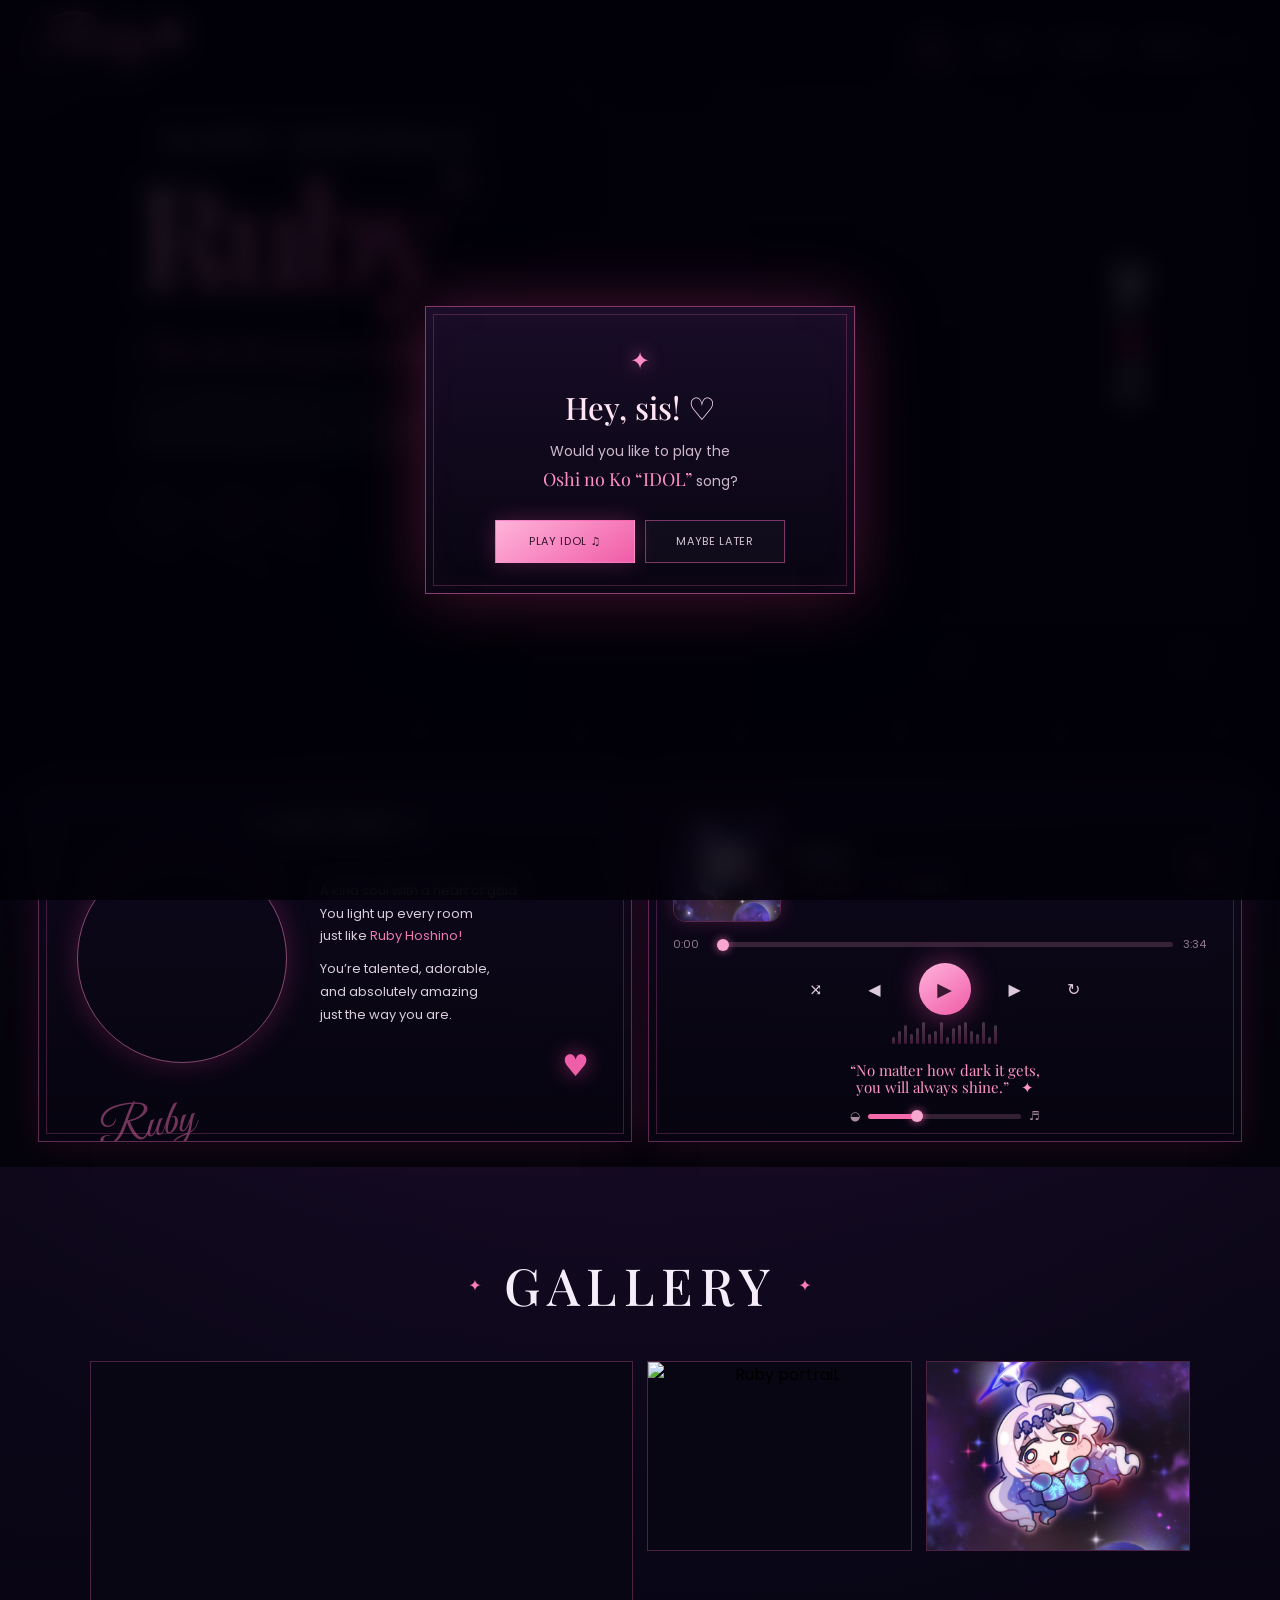
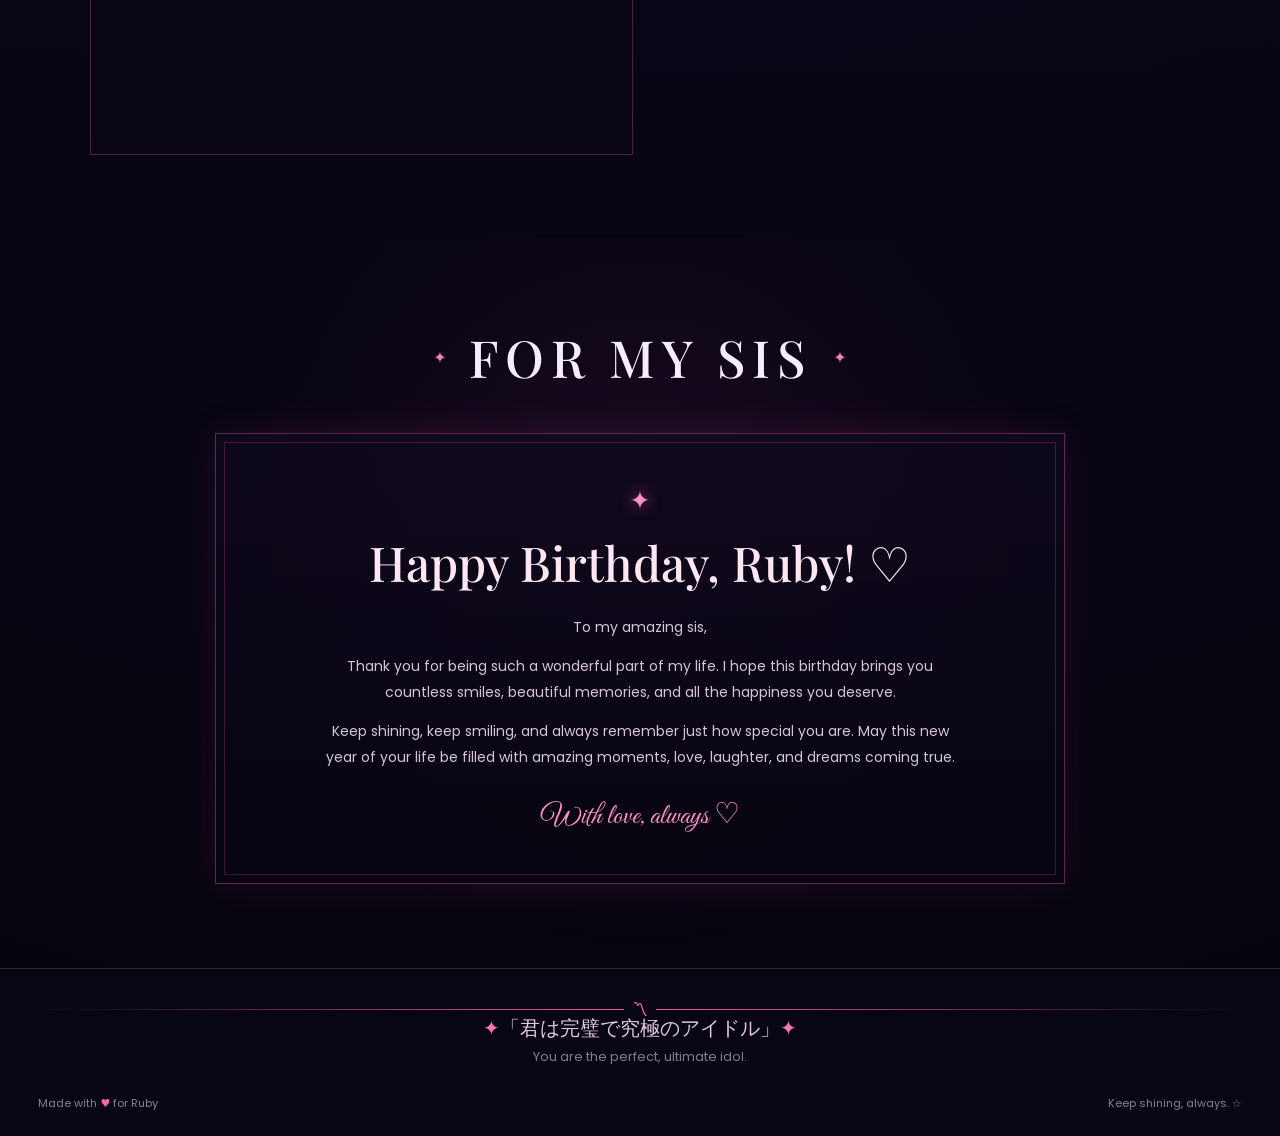
==== commit 3a555aba: "Fix HTML structure by adding missing div" ====
--- a/birthday.html
+++ b/birthday.html
@@ -46,10 +46,9 @@
 <img class="jp-sign" src="assets/name.png" alt="Ruby name artwork">
 </section>
 
-<div class="about-character" aria-hidden="true"><img src="assets/character.png" alt=""></div>
-
 <section class="dashboard section-anchor" id="about">
 <div class="panel about-panel">
+<div class="about-character" aria-hidden="true"><img src="assets/character.png" alt=""></div>
 <div class="panel-title">✦ &nbsp;ABOUT RUBY&nbsp; ✦</div>
 <div class="about-grid">
 <div class="portrait-wrap"><img src="https://cdn.discordapp.com/avatars/1378992137105838175/6e0fdad46f35cf1b37b19c2997560d92.jpg?size=1024" alt="Ruby" loading="eager"></div>
--- a/styles.css
+++ b/styles.css
@@ -1,5 +1,4 @@
 @import url('https://fonts.googleapis.com/css2?family=Cormorant+Garamond:wght@400;500;600;700&family=Playfair+Display:wght@400;500;600;700&family=Great+Vibes&family=Poppins:wght@300;400;500;600&display=swap');
-
 :root{--bg:#060511;--bg2:#0b0717;--ink:#f5eefa;--muted:#b8a6bf;--line:rgba(239,103,181,.37);--pink:#ff69b7;--pink2:#ffb8dd;--panel:rgba(8,6,22,.68);--shadow:0 0 35px rgba(255,64,164,.12);--serif:"Cormorant Garamond",serif;--display:"Playfair Display",serif;--script:"Great Vibes",cursive;--sans:Poppins,system-ui,sans-serif}
 *{box-sizing:border-box;-webkit-tap-highlight-color:transparent;-webkit-touch-callout:none;-webkit-user-select:none;-moz-user-select:none;user-select:none}
 input,textarea{-webkit-user-select:text;-moz-user-select:text;user-select:text}
@@ -9,11 +8,9 @@
 button,a,input,textarea{font:inherit}
 a{color:inherit;text-decoration:none}
 button{-webkit-tap-highlight-color:transparent;-webkit-touch-callout:none;-webkit-user-select:none;user-select:none}
-
 #stars{position:fixed;inset:0;pointer-events:none;z-index:1;opacity:.75;background-image:radial-gradient(circle,rgba(255,140,214,.8) 0 1px,transparent 1.5px),radial-gradient(circle,rgba(255,255,255,.55) 0 1px,transparent 1.5px);background-size:160px 160px,240px 240px;background-position:20px 10px,110px 70px;animation:drift 20s linear infinite}
 @keyframes drift{to{background-position:180px 170px,20px -90px}}
 .cursor-glow{position:fixed;z-index:2;width:260px;height:260px;border-radius:50%;pointer-events:none;background:radial-gradient(circle,rgba(255,85,183,.10),transparent 68%);transform:translate(-50%,-50%);mix-blend-mode:screen}
-
 .site-header{position:fixed;z-index:20;top:0;left:0;right:0;min-height:82px;padding:0 3.2vw;display:flex;align-items:center;justify-content:space-between;background:linear-gradient(to bottom,rgba(3,2,11,.85),transparent);backdrop-filter:blur(5px)}
 .brand{font:400 3.15rem/1 var(--script);white-space:nowrap;color:var(--pink2);text-shadow:0 0 16px rgba(255,92,184,.75);letter-spacing:.02em}
 .nav{display:flex;align-items:center;gap:30px;height:100%;font:500 12px var(--display);letter-spacing:.04em}
@@ -24,8 +21,7 @@
 .nav a.active::after{opacity:1;transform:translateX(-50%) scaleX(1)}
 .menu-toggle{display:none;background:none;border:0;color:white;gap:5px;flex-direction:column;padding:9px}
 .menu-toggle span{display:block;width:24px;height:1px;background:#f3d5e8}
-
-.hero{min-height:590px;height:min(78vh,760px);position:relative;overflow:hidden;scroll-margin-top:70px}
+.hero{min-height:725px;height:min(100vh,850px);position:relative;overflow:hidden;scroll-margin-top:70px}
 .hero-bg{position:absolute;inset:0;overflow:hidden;background:#070511;z-index:0}
 .hero-video{position:absolute;inset:0;width:100%;height:100%;display:block;object-fit:cover;object-position:center center;filter:saturate(.96) contrast(1.02) brightness(.9);transform:scale(1.01)}
 .hero-vignette{position:absolute;inset:0;background:linear-gradient(90deg,rgba(5,3,13,.72) 0%,rgba(5,3,13,.34) 38%,rgba(5,3,13,.08) 64%,rgba(5,3,13,.2) 100%),linear-gradient(0deg,rgba(5,3,13,.46),transparent 30%)}
@@ -42,10 +38,28 @@
 .diamond{width:48px;height:48px;flex-shrink:0;border:1px solid rgba(255,119,194,.5);background:rgba(16,9,30,.55);transform:rotate(45deg);display:grid;place-items:center;color:#ff8dc7;font-size:19px;cursor:pointer;transition:.28s;text-shadow:0 0 10px rgba(255,102,188,.45)}
 .diamond:hover{transform:rotate(45deg) scale(1.1);background:rgba(255,81,175,.08);box-shadow:0 0 22px rgba(255,80,178,.26)}
 .jp-sign{position:absolute;right:7.7%;top:138px;z-index:5;width:clamp(82px,8vw,120px);height:clamp(230px,31vw,390px);object-fit:contain;object-position:center;filter:drop-shadow(0 0 12px rgba(255,255,255,.16)) drop-shadow(0 0 18px rgba(255,66,176,.18));pointer-events:none}
-
-.about-character{position:relative;z-index:7;width:100%;height:0;display:flex;justify-content:flex-start;align-items:flex-end;padding-left:18px;pointer-events:none}
-.about-character img{display:block;width:min(280px,25vw);height:auto;max-height:300px;object-fit:contain;transform:translate(0,-5px);filter:drop-shadow(0 0 12px rgba(255,105,183,.35)) drop-shadow(0 10px 20px rgba(0,0,0,.35))}
-
+.about-character{
+  position:relative;
+  z-index:7;
+  width:100%;
+  height:0;
+  display:flex;
+  justify-content:flex-start;
+  align-items:flex-end;
+  padding-left:18px;
+  pointer-events:none;
+  transform:translateY(-135px);
+}
+
+.about-character img{
+  display:block;
+  width:min(280px,25vw);
+  height:auto;
+  max-height:300px;
+  object-fit:contain;
+  filter:drop-shadow(0 0 12px rgba(255,105,183,.35))
+         drop-shadow(0 10px 20px rgba(0,0,0,.35));
+}
 .dashboard{position:relative;z-index:6;display:grid;grid-template-columns:1fr 1fr;gap:16px;padding:7px 3vw 25px;margin-top:-8px;background:linear-gradient(to bottom,rgba(4,3,11,.15),rgba(4,3,11,.72) 18%,rgba(4,3,11,1) 90%);scroll-margin-top:70px}
 .panel{position:relative;min-width:0;min-height:300px;border:1px solid var(--line);background:linear-gradient(180deg,rgba(16,10,30,.78),rgba(7,5,17,.86));box-shadow:var(--shadow);overflow:hidden}
 .panel:before,.panel:after{content:"";position:absolute;inset:7px;border:1px solid rgba(225,89,173,.14);pointer-events:none}
@@ -59,7 +73,6 @@
 .about-copy span{color:#ef77b2}
 .signature{font:400 47px var(--script);color:rgba(245,111,181,.46);margin:1px 0 0 34px;transform:rotate(-9deg)}
 .heart-float{position:absolute;right:42px;bottom:52px;font-size:30px;color:#ef5fa9;filter:drop-shadow(0 0 10px rgba(255,64,169,.55))}
-
 .player-panel{padding:22px 24px 14px;display:grid;grid-template-columns:108px minmax(0,1fr);column-gap:18px;align-content:start}
 .album-art{position:relative;width:108px;height:108px;border-radius:12px;overflow:hidden;border:1px solid rgba(255,114,190,.32);box-shadow:0 0 18px rgba(255,85,182,.2);isolation:isolate}
 .album-art:before{content:"";position:absolute;inset:-25%;background:conic-gradient(from 0deg,transparent 0 70%,rgba(255,207,234,.55) 78%,transparent 86%);animation:albumSpin 5s linear infinite;opacity:0;z-index:2;mix-blend-mode:screen}
@@ -73,7 +86,6 @@
 .track-artist{font-size:12px;color:#d17eae;margin-top:8px}
 .track-like{position:absolute;right:0;top:10px;border:0;background:none;color:#f267ae;font-size:21px;cursor:pointer;transition:.2s}
 .track-like.active{transform:scale(1.25);filter:drop-shadow(0 0 8px #ff6db6)}
-
 .progress-row{grid-column:1/-1;display:grid;grid-template-columns:34px minmax(0,1fr) 34px;gap:10px;align-items:center;margin:14px 0 10px;color:#967d95;font-size:11px}
 input[type=range]{appearance:none;-webkit-appearance:none;display:block;width:100%;min-width:0;height:5px;margin:0;padding:0;border:0;outline:none;border-radius:10px;cursor:pointer;background:transparent}
 input[type=range]::-webkit-slider-runnable-track{height:5px;border:0;border-radius:10px;background:linear-gradient(90deg,#f56aaa 0%,#f56aaa var(--progress,0%),rgba(255,157,209,.18) var(--progress,0%),rgba(255,157,209,.18) 100%)}
@@ -83,7 +95,6 @@
 input[type=range]::-moz-range-thumb{width:12px;height:12px;border:0;border-radius:50%;background:#f7a6cf;box-shadow:0 0 9px rgba(255,109,188,.75);cursor:pointer}
 #seek,#volume{--progress:0%}
 #volume{--progress:85%}
-
 .controls{grid-column:1/-1;display:flex;align-items:center;justify-content:center;gap:30px}
 .small-control{border:0;background:none;color:#dcc9da;cursor:pointer;font-size:16px;padding:8px}
 .small-control:hover{color:#ff9dcd}
@@ -92,7 +103,6 @@
 .play-btn:after{content:"";position:absolute;inset:-8px;border:1px solid rgba(255,113,190,.25);border-radius:50%;transform:scale(.86);opacity:0}
 .player-panel.is-playing .play-btn:after{opacity:1;animation:playRing 1.7s ease-out infinite}
 .toggle-control.active{color:#ff9dcd;text-shadow:0 0 12px rgba(255,102,188,.75)}
-
 .visualizer{grid-column:1/-1;height:22px;display:flex;align-items:flex-end;justify-content:center;gap:3px;margin-top:7px;opacity:.24;transition:opacity .3s}
 .visualizer i{display:block;width:3px;height:4px;border-radius:3px;background:linear-gradient(to top,#f15aa9,#ffd2e9);transform-origin:bottom;animation:equalize .75s ease-in-out infinite alternate;animation-delay:calc(var(--i) * -55ms);animation-play-state:paused}
 .player-panel.is-playing .visualizer{opacity:.9}
@@ -103,17 +113,14 @@
 .visualizer i:nth-child(4),.visualizer i:nth-child(7),.visualizer i:nth-child(15){height:10px}
 .visualizer i:nth-child(5),.visualizer i:nth-child(11){height:16px}
 .visualizer i:nth-child(6),.visualizer i:nth-child(9),.visualizer i:nth-child(13),.visualizer i:nth-child(16){height:22px}
-
 @keyframes equalize{from{transform:scaleY(.25)}to{transform:scaleY(1)}}
 @keyframes playRing{0%{transform:scale(.86);opacity:.7}100%{transform:scale(1.45);opacity:0}}
 @keyframes albumBreath{0%,100%{transform:scale(1)}50%{transform:scale(1.018)}}
 @keyframes albumSpin{to{transform:rotate(360deg)}}
 @keyframes sheen{0%,35%{transform:translateX(-130%)}70%,100%{transform:translateX(130%)}}
-
 .quote{grid-column:1/-1;text-align:center;font:400 15px/1.1 var(--display);color:#ff94c9;margin-top:18px}
 .volume-row{grid-column:1/-1;display:flex;gap:8px;align-items:center;max-width:190px;width:100%;margin:12px auto 0;color:#a98b9f;font-size:12px}
 .volume-row input{flex:1}
-
 .content-section{position:relative;z-index:5;padding:84px 7vw;min-height:400px;background:radial-gradient(circle at 50% 30%,rgba(255,75,173,.06),transparent 45%)}
 .section-heading{display:flex;align-items:center;justify-content:center;gap:22px}
 .section-heading h2{margin:0;font:500 clamp(30px,4vw,52px) var(--display);letter-spacing:.13em}
@@ -127,7 +134,13 @@
 .gallery-item:hover img,.gallery-item:hover video{transform:scale(1.05)}
 .gallery-item.tall{grid-column:span 2;grid-row:span 2}
 .gallery-item.tall img,.gallery-item.tall video{object-position:center top}
-
+.birthday-section{background:radial-gradient(circle at 50% 40%,rgba(255,82,171,.08),transparent 55%)}
+.birthday-card{position:relative;max-width:850px;margin:42px auto 0;padding:48px 70px;text-align:center;border:1px solid rgba(255,108,189,.35);background:linear-gradient(180deg,rgba(16,10,30,.8),rgba(7,5,17,.9));box-shadow:0 0 35px rgba(255,64,164,.12)}
+.birthday-card:before,.birthday-card:after{content:"";position:absolute;inset:8px;border:1px solid rgba(225,89,173,.13);pointer-events:none}
+.birthday-star{position:relative;color:#ff8fc6;font-size:25px;text-shadow:0 0 15px rgba(255,87,179,.7)}
+.birthday-card h2{position:relative;margin:10px 0 20px;font:500 clamp(30px,4vw,48px) var(--display);color:#ffe6f3}
+.birthday-card p{position:relative;max-width:650px;margin:12px auto;color:#d6c6d5;font:400 14px/1.9 var(--sans)}
+.birthday-sign{position:relative;margin-top:25px;color:#ff91c7;font:400 29px var(--script)}
 footer{position:relative;z-index:5;padding:28px 3vw 24px;background:#080613;border-top:1px solid rgba(255,98,179,.22)}
 .footer-line{display:flex;align-items:center;gap:8px;color:#f06eb6}
 .footer-line span:first-child,.footer-line span:last-child{height:1px;flex:1;background:linear-gradient(90deg,transparent,#e75eac)}
@@ -137,10 +150,8 @@
 .footer-quote small{display:block;color:#8b778b;font:400 13px var(--sans);margin-top:5px}
 .footer-meta{display:flex;justify-content:space-between;gap:20px;color:#8f7d8e;font-size:11px;margin-top:28px}
 .footer-meta b{color:#f26bab}
-
 .music-toast{position:fixed;z-index:100;right:20px;bottom:calc(20px + env(safe-area-inset-bottom,0px));max-width:350px;padding:12px 15px;background:rgba(20,11,30,.97);border:1px solid rgba(255,111,190,.4);box-shadow:0 8px 25px rgba(0,0,0,.4);color:#d8c5d6;font-size:12px;border-radius:8px;opacity:0;visibility:hidden;transform:translateY(15px);pointer-events:none;transition:.25s}
 .music-toast.show{opacity:1;visibility:visible;transform:translateY(0)}
-
 .music-prompt{position:fixed!important;inset:0!important;top:0!important;right:0!important;bottom:0!important;left:0!important;z-index:9999!important;width:100vw!important;height:100vh!important;display:flex!important;align-items:center!important;justify-content:center!important;padding:20px;background:rgba(2,1,9,.86);backdrop-filter:blur(12px);opacity:0;visibility:hidden;pointer-events:none;transition:opacity .25s ease,visibility .25s ease}
 .music-prompt.open{opacity:1;visibility:visible;pointer-events:auto}
 .music-prompt-card{position:relative;width:min(430px,92vw);padding:36px 28px 30px;text-align:center;border:1px solid rgba(255,110,188,.5);background:linear-gradient(180deg,rgba(24,13,39,.99),rgba(8,5,18,.99));box-shadow:0 0 60px rgba(255,69,170,.28),0 20px 70px rgba(0,0,0,.55),inset 0 0 40px rgba(255,87,176,.04);transform:translateY(18px) scale(.96);transition:transform .3s ease}
@@ -156,7 +167,6 @@
 #musicPromptPlay:hover{transform:translateY(-2px);box-shadow:0 0 28px rgba(255,73,170,.4)}
 #musicPromptLater{color:#d6c5d4;background:rgba(255,255,255,.025)}
 #musicPromptLater:hover{color:#ff9bca;background:rgba(255,83,177,.07)}
-
 .modal{position:fixed;inset:0;z-index:80;display:grid;place-items:center;background:rgba(1,0,7,.9);backdrop-filter:blur(9px);opacity:0;pointer-events:none;transition:.22s}
 .modal.open{opacity:1;pointer-events:auto}
 .modal-media{max-width:min(90vw,1100px);max-height:78vh;display:grid;place-items:center}
@@ -171,6 +181,10 @@
 .character-modal-card p{color:#b8a6ba;line-height:1.7}
 .media-fallback{display:grid;place-items:center;width:100%;min-height:200px;color:#b8a6ba;padding:20px;text-align:center}
 .section-anchor{scroll-margin-top:86px}
+
+@media(min-width:821px){
+.hero{height:min(88vh,850px)}
+}
 
 @media(max-width:1100px){
 .site-header{padding:0 24px}
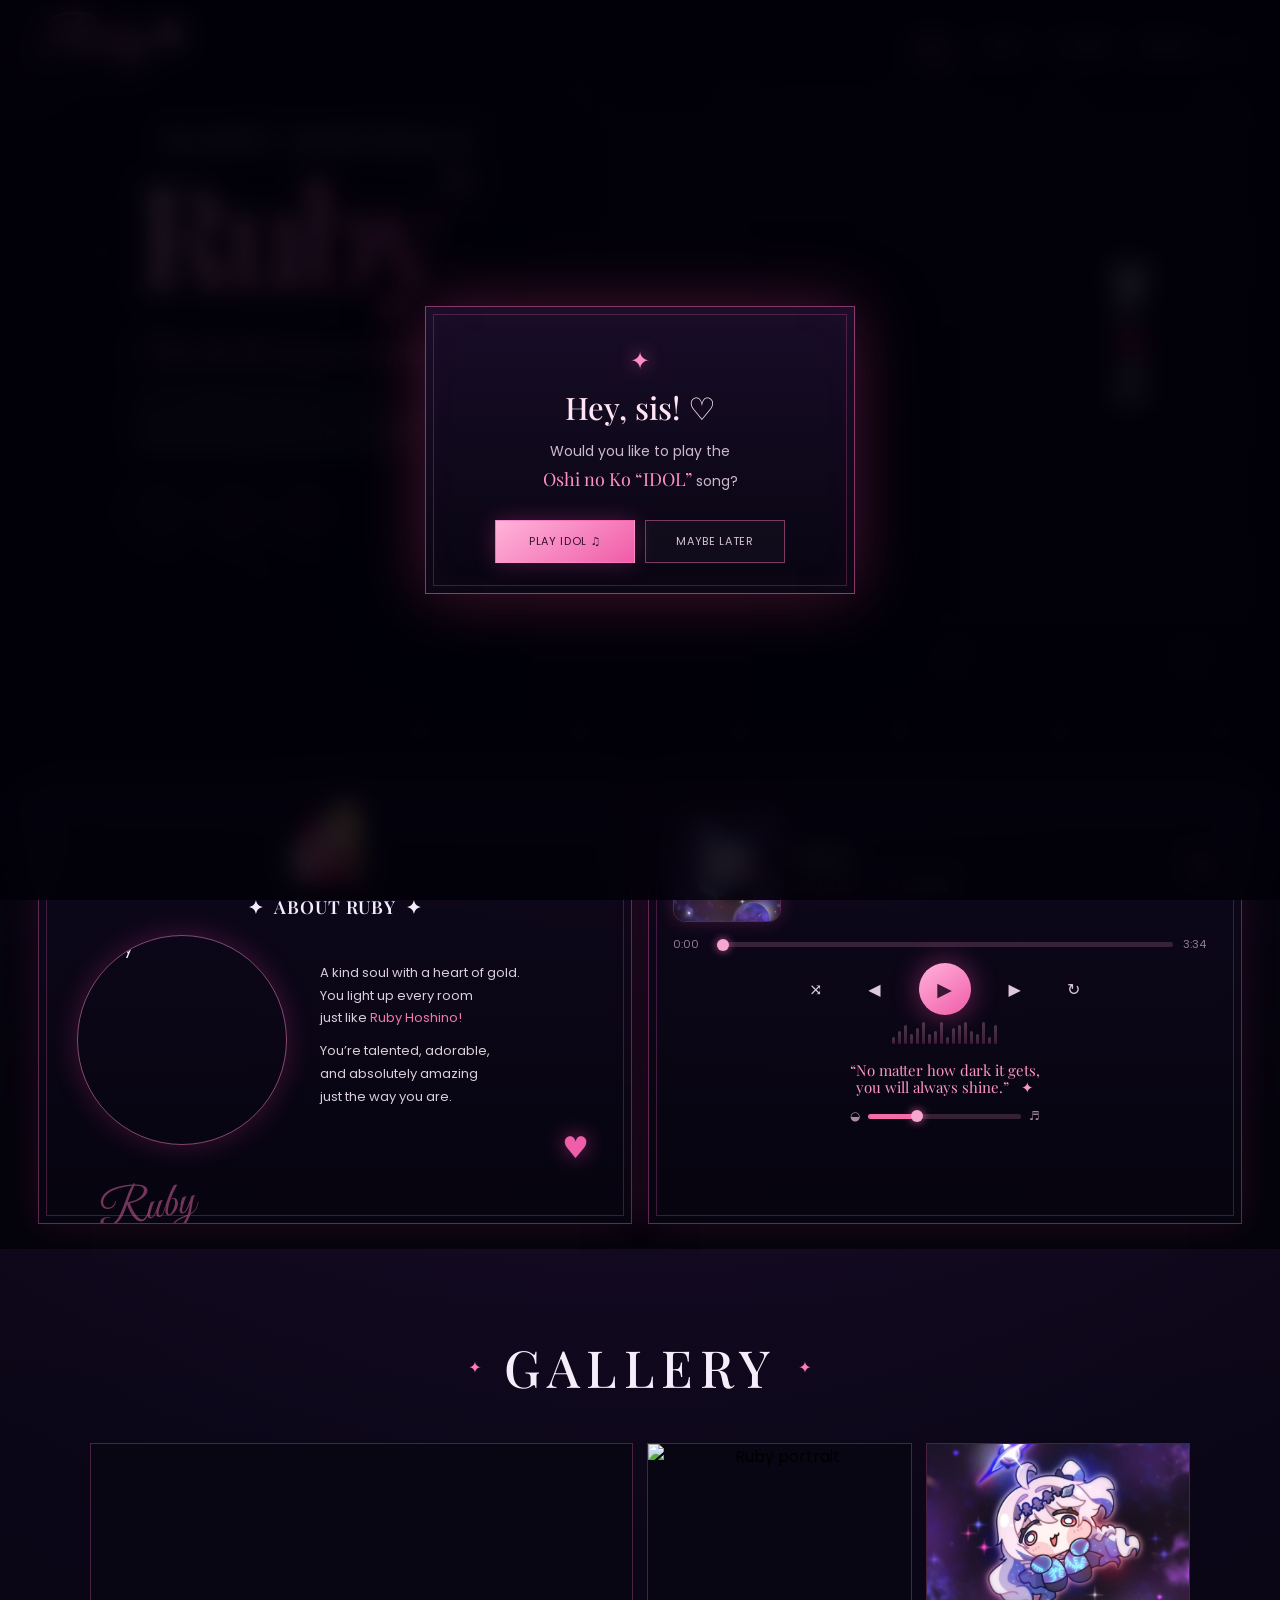
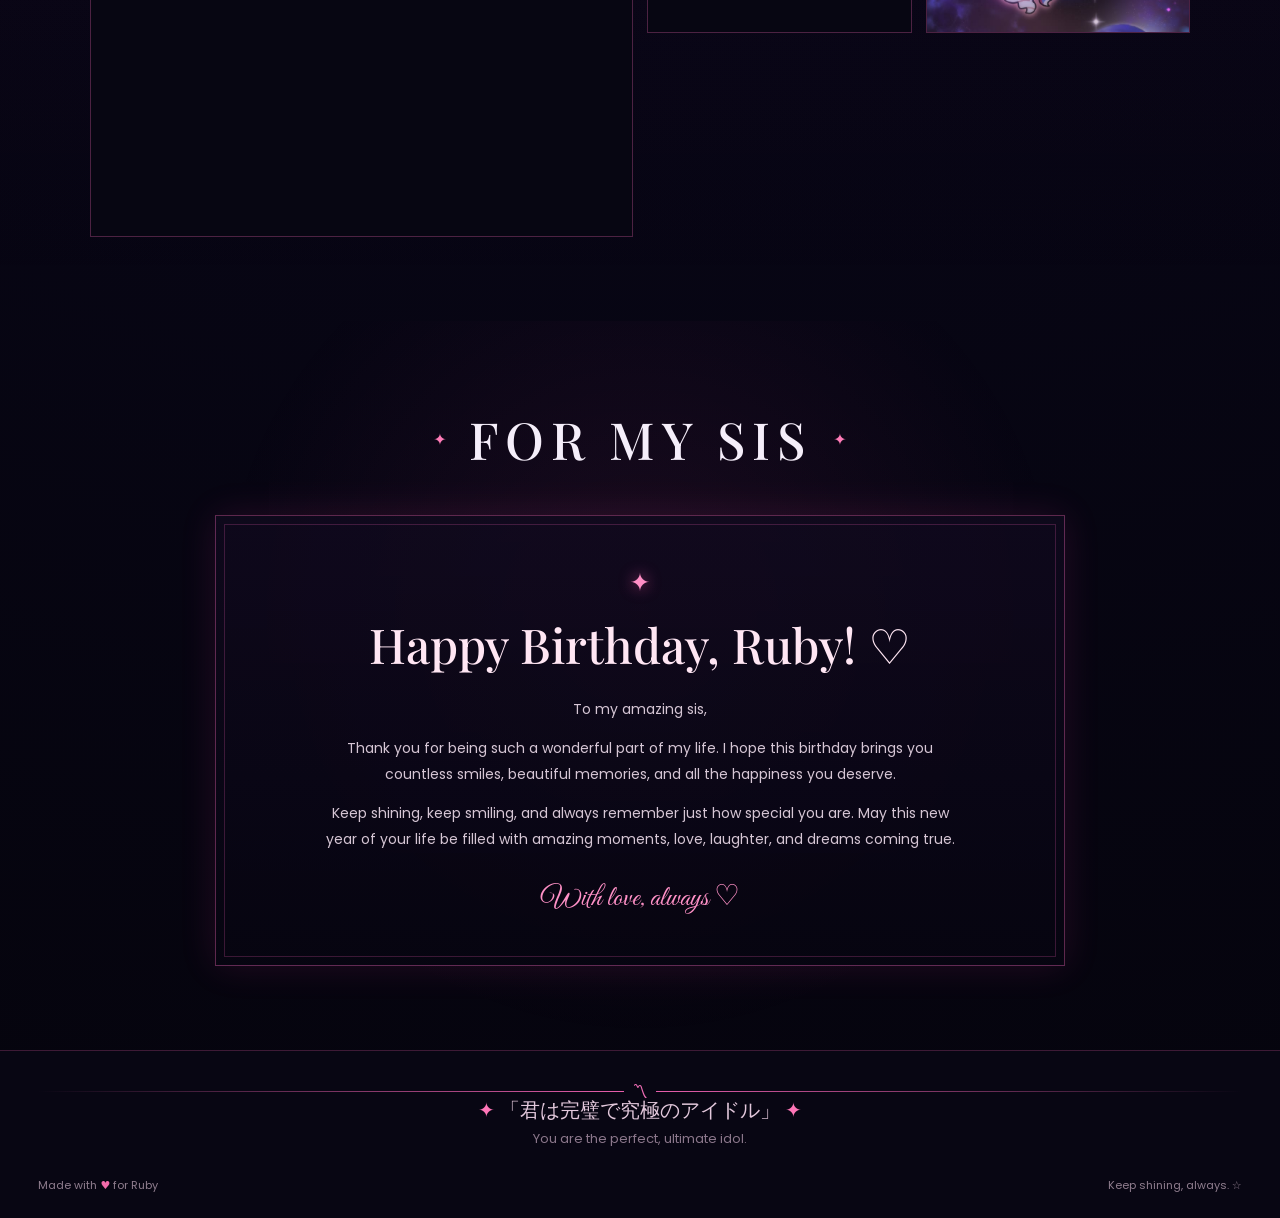
==== commit 7c0ef2b3: "Update birthday.html" ====
--- a/birthday.html
+++ b/birthday.html
@@ -11,12 +11,17 @@
 <link rel="stylesheet" href="styles.css">
 </head>
 <body>
+
 <div id="stars" aria-hidden="true"></div>
 <div class="cursor-glow" aria-hidden="true"></div>
 
 <header class="site-header">
 <a class="brand" href="#home" aria-label="Ruby home"><span>Ruby</span>✦</a>
-<button class="menu-toggle" id="menuToggle" aria-label="Open menu" aria-expanded="false" aria-controls="mainNav"><span></span><span></span><span></span></button>
+
+<button class="menu-toggle" id="menuToggle" aria-label="Open menu" aria-expanded="false" aria-controls="mainNav">
+<span></span><span></span><span></span>
+</button>
+
 <nav class="nav" id="mainNav" aria-label="Primary">
 <a href="#home" class="active">HOME</a>
 <a href="#about">ABOUT</a>
@@ -27,111 +32,314 @@
 </header>
 
 <main>
+
 <section id="home" class="hero section-anchor">
-<div class="hero-bg"><video class="hero-video" autoplay muted loop playsinline preload="metadata" aria-hidden="true"><source src="assets/hero.mp4" type="video/mp4"></video></div>
+
+<div class="hero-bg">
+<video class="hero-video" autoplay muted loop playsinline preload="metadata" aria-hidden="true">
+<source src="assets/hero.mp4" type="video/mp4">
+</video>
+</div>
+
 <div class="hero-vignette"></div>
+
 <div class="hero-content">
 <div class="hero-copy">
+
 <p class="eyebrow">HAPPY BIRTHDAY</p>
+
 <h1>Ruby<span class="sparkle">✧</span></h1>
-<p class="script">Shine like the star you were born to be. <span>☆</span></p>
-<p class="hero-note">To the brightest star in our lives.<br>May your year be filled with love, happiness,<br class="desktop-only">and all the things that make you smile.</p>
+
+<p class="script">
+Shine like the star you were born to be. <span>☆</span>
+</p>
+
+<p class="hero-note">
+To the brightest star in our lives.<br>
+May your year be filled with love, happiness,<br class="desktop-only">
+and all the things that make you smile.
+</p>
+
 <div class="quick-links">
 <a href="#about" class="diamond" aria-label="About Ruby">♡</a>
 <button class="diamond" id="quickMusic" aria-label="Play music">♫</button>
 <a href="#gallery" class="diamond" aria-label="Gallery">✦</a>
 </div>
-</div>
-</div>
+
+</div>
+</div>
+
 <img class="jp-sign" src="assets/name.png" alt="Ruby name artwork">
+
 </section>
 
+
 <section class="dashboard section-anchor" id="about">
+
 <div class="panel about-panel">
-<div class="about-character" aria-hidden="true"><img src="assets/character.png" alt=""></div>
-<div class="panel-title">✦ &nbsp;ABOUT RUBY&nbsp; ✦</div>
+
+<!-- Character attached to the top of the About Ruby panel -->
+<div class="about-character" aria-hidden="true">
+<img src="assets/character.png" alt="">
+</div>
+
+<div class="panel-title">
+✦ &nbsp;ABOUT RUBY&nbsp; ✦
+</div>
+
 <div class="about-grid">
-<div class="portrait-wrap"><img src="https://cdn.discordapp.com/avatars/1378992137105838175/6e0fdad46f35cf1b37b19c2997560d92.jpg?size=1024" alt="Ruby" loading="eager"></div>
+
+<div class="portrait-wrap">
+<img src="https://cdn.discordapp.com/avatars/1378992137105838175/6e0fdad46f35cf1b37b19c2997560d92.jpg?size=1024" alt="Ruby" loading="eager">
+</div>
+
 <div class="about-copy">
-<p>A kind soul with a heart of gold.<br>You light up every room<br>just like <span>Ruby Hoshino!</span></p>
-<p>You’re talented, adorable,<br>and absolutely amazing<br>just the way you are.</p>
-</div>
-</div>
+<p>
+A kind soul with a heart of gold.<br>
+You light up every room<br>
+just like <span>Ruby Hoshino!</span>
+</p>
+
+<p>
+You’re talented, adorable,<br>
+and absolutely amazing<br>
+just the way you are.
+</p>
+</div>
+
+</div>
+
 <div class="signature">Ruby</div>
 <div class="heart-float" aria-hidden="true">♥</div>
-</div>
+
+</div>
+
 
 <div class="panel player-panel" id="playerPanel">
-<div class="album-art"><img src="assets/star-train.jpg" alt="Star Train cover art"><span class="album-sheen" aria-hidden="true"></span></div>
+
+<div class="album-art">
+<img src="assets/star-train.jpg" alt="Star Train cover art">
+<span class="album-sheen" aria-hidden="true"></span>
+</div>
+
 <div class="track-info">
+
 <div class="track-title">IDOL</div>
 <div class="track-artist">YOASOBI - アイドル (Idol)</div>
-<button class="track-like" id="likeTrack" aria-label="Favorite track" aria-pressed="false">♥</button>
-</div>
-<div class="progress-row"><span id="currentTime">0:00</span><input id="seek" type="range" min="0" max="100" value="0" step="0.1" aria-label="Music progress"><span id="duration">0:00</span></div>
+
+<button class="track-like" id="likeTrack" aria-label="Favorite track" aria-pressed="false">
+♥
+</button>
+
+</div>
+
+<div class="progress-row">
+<span id="currentTime">0:00</span>
+<input id="seek" type="range" min="0" max="100" value="0" step="0.1" aria-label="Music progress">
+<span id="duration">0:00</span>
+</div>
+
 <div class="controls">
+
 <button aria-label="Shuffle" class="small-control toggle-control" id="shuffleBtn" aria-pressed="false">⤨</button>
+
 <button aria-label="Previous" class="small-control" id="prevBtn">◀</button>
+
 <button aria-label="Play or pause" class="play-btn" id="playBtn">▶</button>
+
 <button aria-label="Next" class="small-control" id="nextBtn">▶</button>
+
 <button aria-label="Repeat" class="small-control toggle-control" id="repeatBtn" aria-pressed="false">↻</button>
-</div>
+
+</div>
+
 <div class="visualizer" id="visualizer" aria-hidden="true">
-<i style="--i:0"></i><i style="--i:1"></i><i style="--i:2"></i><i style="--i:3"></i><i style="--i:4"></i><i style="--i:5"></i><i style="--i:6"></i><i style="--i:7"></i><i style="--i:8"></i><i style="--i:9"></i><i style="--i:10"></i><i style="--i:11"></i><i style="--i:12"></i><i style="--i:13"></i><i style="--i:14"></i><i style="--i:15"></i><i style="--i:16"></i><i style="--i:17"></i>
-</div>
-<div class="quote">“No matter how dark it gets,<br>you will always shine.” &nbsp; ✦</div>
-<div class="volume-row"><span aria-hidden="true">◒</span><input id="volume" type="range" min="0" max="1" value="0.3" step="0.01" aria-label="Volume"><span aria-hidden="true">♬</span></div>
-</div>
+<i style="--i:0"></i>
+<i style="--i:1"></i>
+<i style="--i:2"></i>
+<i style="--i:3"></i>
+<i style="--i:4"></i>
+<i style="--i:5"></i>
+<i style="--i:6"></i>
+<i style="--i:7"></i>
+<i style="--i:8"></i>
+<i style="--i:9"></i>
+<i style="--i:10"></i>
+<i style="--i:11"></i>
+<i style="--i:12"></i>
+<i style="--i:13"></i>
+<i style="--i:14"></i>
+<i style="--i:15"></i>
+<i style="--i:16"></i>
+<i style="--i:17"></i>
+</div>
+
+<div class="quote">
+“No matter how dark it gets,<br>
+you will always shine.” &nbsp; ✦
+</div>
+
+<div class="volume-row">
+<span aria-hidden="true">◒</span>
+<input id="volume" type="range" min="0" max="1" value="0.3" step="0.01" aria-label="Volume">
+<span aria-hidden="true">♬</span>
+</div>
+
+</div>
+
 </section>
 
+
 <section id="gallery" class="content-section section-anchor gallery-section">
-<div class="section-heading"><span>✦</span><h2>GALLERY</h2><span>✦</span></div>
+
+<div class="section-heading">
+<span>✦</span>
+<h2>GALLERY</h2>
+<span>✦</span>
+</div>
+
 <div class="gallery-grid">
-<button class="gallery-item tall" data-lightbox="assets/hero.mp4" data-caption="Ruby — the brightest star" aria-label="View Ruby birthday video"><video src="assets/hero.mp4" muted loop playsinline preload="metadata" aria-label="Ruby birthday hero"></video></button>
-<button class="gallery-item" data-lightbox="assets/ruby.jpg" data-caption="Ruby" aria-label="View Ruby portrait"><img src="assets/ruby.jpg" alt="Ruby portrait"></button>
-<button class="gallery-item" data-lightbox="assets/star-train.jpg" data-caption="Star Train — B Komachi" aria-label="View Star Train cover"><img src="assets/star-train.jpg" alt="Star Train cover"></button>
-</div>
+
+<button class="gallery-item tall" data-lightbox="assets/hero.mp4" data-caption="Ruby — the brightest star" aria-label="View Ruby birthday video">
+<video src="assets/hero.mp4" muted loop playsinline preload="metadata" aria-label="Ruby birthday hero"></video>
+</button>
+
+<button class="gallery-item" data-lightbox="assets/ruby.jpg" data-caption="Ruby" aria-label="View Ruby portrait">
+<img src="assets/ruby.jpg" alt="Ruby portrait">
+</button>
+
+<button class="gallery-item" data-lightbox="assets/star-train.jpg" data-caption="Star Train — B Komachi" aria-label="View Star Train cover">
+<img src="assets/star-train.jpg" alt="Star Train cover">
+</button>
+
+</div>
+
 </section>
 
+
 <section id="message" class="content-section section-anchor birthday-section">
-<div class="section-heading"><span>✦</span><h2>FOR MY SIS</h2><span>✦</span></div>
+
+<div class="section-heading">
+<span>✦</span>
+<h2>FOR MY SIS</h2>
+<span>✦</span>
+</div>
+
 <div class="birthday-card">
+
 <div class="birthday-star">✦</div>
+
 <h2>Happy Birthday, Ruby! ♡</h2>
+
 <p>To my amazing sis,</p>
-<p>Thank you for being such a wonderful part of my life. I hope this birthday brings you countless smiles, beautiful memories, and all the happiness you deserve.</p>
-<p>Keep shining, keep smiling, and always remember just how special you are. May this new year of your life be filled with amazing moments, love, laughter, and dreams coming true.</p>
-<div class="birthday-sign">With love, always ♡</div>
-</div>
+
+<p>
+Thank you for being such a wonderful part of my life.
+I hope this birthday brings you countless smiles,
+beautiful memories, and all the happiness you deserve.
+</p>
+
+<p>
+Keep shining, keep smiling, and always remember just how special you are.
+May this new year of your life be filled with amazing moments,
+love, laughter, and dreams coming true.
+</p>
+
+<div class="birthday-sign">
+With love, always ♡
+</div>
+
+</div>
+
 </section>
+
 </main>
 
+
 <footer>
-<div class="footer-line"><span></span><span>〽</span><span></span></div>
-<div class="footer-quote"><span>✦</span>「君は完璧で究極のアイドル」<span>✦</span><small>You are the perfect, ultimate idol.</small></div>
-<div class="footer-meta"><span>Made with <b>♥</b> for Ruby</span><span>Keep shining, always. ☆</span></div>
+
+<div class="footer-line">
+<span></span>
+<span>〽</span>
+<span></span>
+</div>
+
+<div class="footer-quote">
+<span>✦</span>
+「君は完璧で究極のアイドル」
+<span>✦</span>
+<small>You are the perfect, ultimate idol.</small>
+</div>
+
+<div class="footer-meta">
+<span>Made with <b>♥</b> for Ruby</span>
+<span>Keep shining, always. ☆</span>
+</div>
+
 </footer>
 
+
 <audio id="audio" preload="metadata"></audio>
 
-<div id="musicToast" class="music-toast" role="status" aria-live="polite">Place your music file at <b>assets/music.mp3</b> to activate the player.</div>
+<div id="musicToast" class="music-toast" role="status" aria-live="polite">
+Place your music file at <b>assets/music.mp3</b> to activate the player.
+</div>
+
 
 <div class="music-prompt" id="musicPrompt" aria-hidden="true">
+
 <div class="music-prompt-card" role="dialog" aria-modal="true" aria-labelledby="musicPromptTitle">
+
 <div class="music-prompt-star">✦</div>
+
 <h2 id="musicPromptTitle">Hey, sis! ♡</h2>
-<p>Would you like to play the<br><span>Oshi no Ko “IDOL”</span> song?</p>
-<div class="music-prompt-actions"><button id="musicPromptPlay">PLAY IDOL ♫</button><button id="musicPromptLater">MAYBE LATER</button></div>
-</div>
-</div>
-
-<div class="modal" id="lightbox" aria-hidden="true"><button class="modal-close" aria-label="Close">×</button><div class="modal-media" id="modalMedia"></div><div class="modal-caption" id="modalCaption"></div></div>
+
+<p>
+Would you like to play the<br>
+<span>Oshi no Ko “IDOL”</span> song?
+</p>
+
+<div class="music-prompt-actions">
+<button id="musicPromptPlay">PLAY IDOL ♫</button>
+<button id="musicPromptLater">MAYBE LATER</button>
+</div>
+
+</div>
+
+</div>
+
+
+<div class="modal" id="lightbox" aria-hidden="true">
+
+<button class="modal-close" aria-label="Close">×</button>
+
+<div class="modal-media" id="modalMedia"></div>
+
+<div class="modal-caption" id="modalCaption"></div>
+
+</div>
+
 
 <div class="modal" id="characterModal" aria-hidden="true">
+
 <button class="modal-close" aria-label="Close">×</button>
-<div class="character-modal-card"><div class="character-modal-media" id="characterModalMedia"></div><div><h3 id="characterModalName"></h3><p id="characterModalSub"></p><p>Favorite character ✦</p></div></div>
-</div>
+
+<div class="character-modal-card">
+
+<div class="character-modal-media" id="characterModalMedia"></div>
+
+<div>
+<h3 id="characterModalName"></h3>
+<p id="characterModalSub"></p>
+<p>Favorite character ✦</p>
+</div>
+
+</div>
+
+</div>
+
 
 <script src="script.js"></script>
+
 </body>
 </html>
--- a/styles.css
+++ b/styles.css
@@ -38,28 +38,8 @@
 .diamond{width:48px;height:48px;flex-shrink:0;border:1px solid rgba(255,119,194,.5);background:rgba(16,9,30,.55);transform:rotate(45deg);display:grid;place-items:center;color:#ff8dc7;font-size:19px;cursor:pointer;transition:.28s;text-shadow:0 0 10px rgba(255,102,188,.45)}
 .diamond:hover{transform:rotate(45deg) scale(1.1);background:rgba(255,81,175,.08);box-shadow:0 0 22px rgba(255,80,178,.26)}
 .jp-sign{position:absolute;right:7.7%;top:138px;z-index:5;width:clamp(82px,8vw,120px);height:clamp(230px,31vw,390px);object-fit:contain;object-position:center;filter:drop-shadow(0 0 12px rgba(255,255,255,.16)) drop-shadow(0 0 18px rgba(255,66,176,.18));pointer-events:none}
-.about-character{
-  position:relative;
-  z-index:7;
-  width:100%;
-  height:0;
-  display:flex;
-  justify-content:flex-start;
-  align-items:flex-end;
-  padding-left:18px;
-  pointer-events:none;
-  transform:translateY(-135px);
-}
-
-.about-character img{
-  display:block;
-  width:min(280px,25vw);
-  height:auto;
-  max-height:300px;
-  object-fit:contain;
-  filter:drop-shadow(0 0 12px rgba(255,105,183,.35))
-         drop-shadow(0 10px 20px rgba(0,0,0,.35));
-}
+.about-character{width:82px;height:82px;margin:0 auto 4px;padding:0;justify-content:center}
+.about-character img{width:82px;height:82px;max-height:none;transform:none}
 .dashboard{position:relative;z-index:6;display:grid;grid-template-columns:1fr 1fr;gap:16px;padding:7px 3vw 25px;margin-top:-8px;background:linear-gradient(to bottom,rgba(4,3,11,.15),rgba(4,3,11,.72) 18%,rgba(4,3,11,1) 90%);scroll-margin-top:70px}
 .panel{position:relative;min-width:0;min-height:300px;border:1px solid var(--line);background:linear-gradient(180deg,rgba(16,10,30,.78),rgba(7,5,17,.86));box-shadow:var(--shadow);overflow:hidden}
 .panel:before,.panel:after{content:"";position:absolute;inset:7px;border:1px solid rgba(225,89,173,.14);pointer-events:none}
@@ -220,8 +200,8 @@
 .jp-sign{top:158px;right:14px;width:74px;height:220px}
 .quick-links{gap:18px}
 .diamond{width:43px;height:43px}
-.about-character{height:0;justify-content:flex-start;padding-left:10px}
-.about-character img{width:min(230px,45vw);max-height:240px;transform:translate(0,-5px)}
+.about-character{width:82px;height:82px;margin:0 auto 4px;padding:0;justify-content:center}
+.about-character img{width:82px;height:82px;max-height:none;transform:none}
 .dashboard{grid-template-columns:1fr;padding:9px 14px 20px}
 .panel{min-height:auto}
 .about-grid{grid-template-columns:36% 64%;gap:14px}
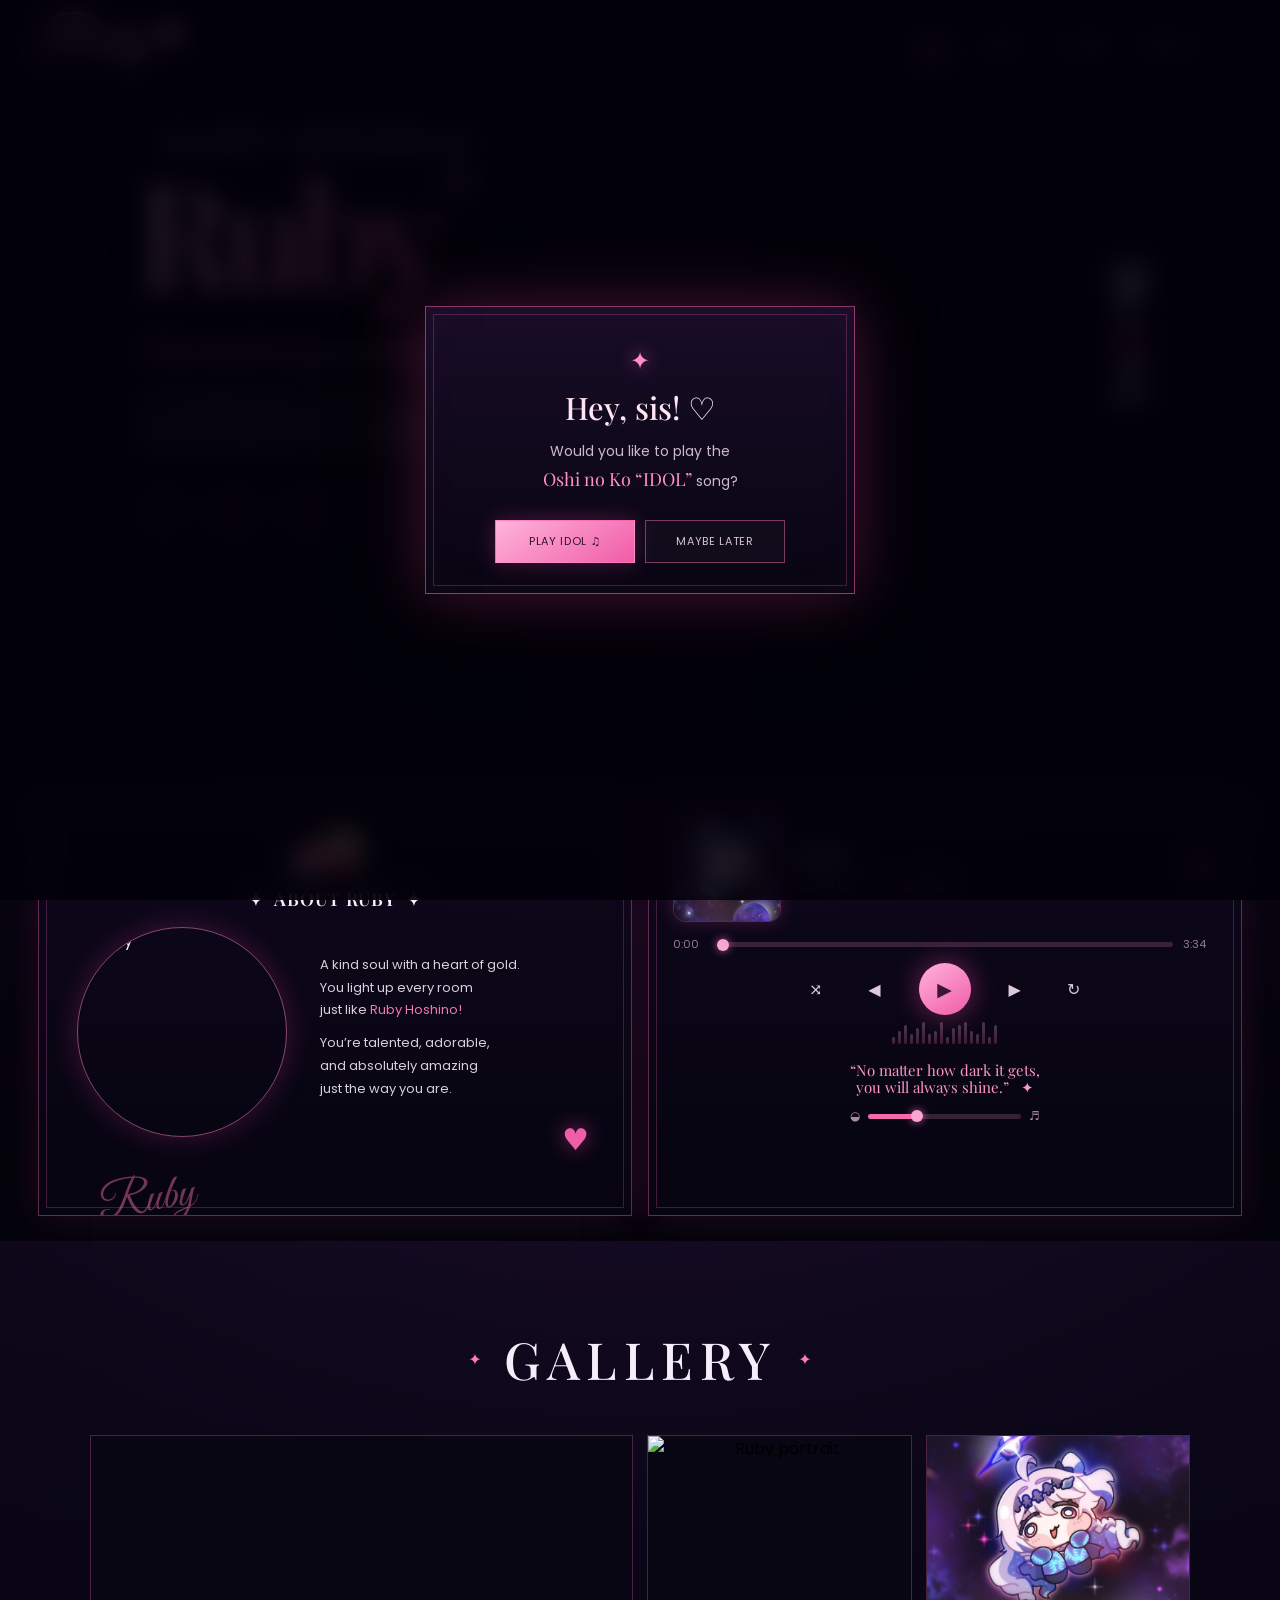
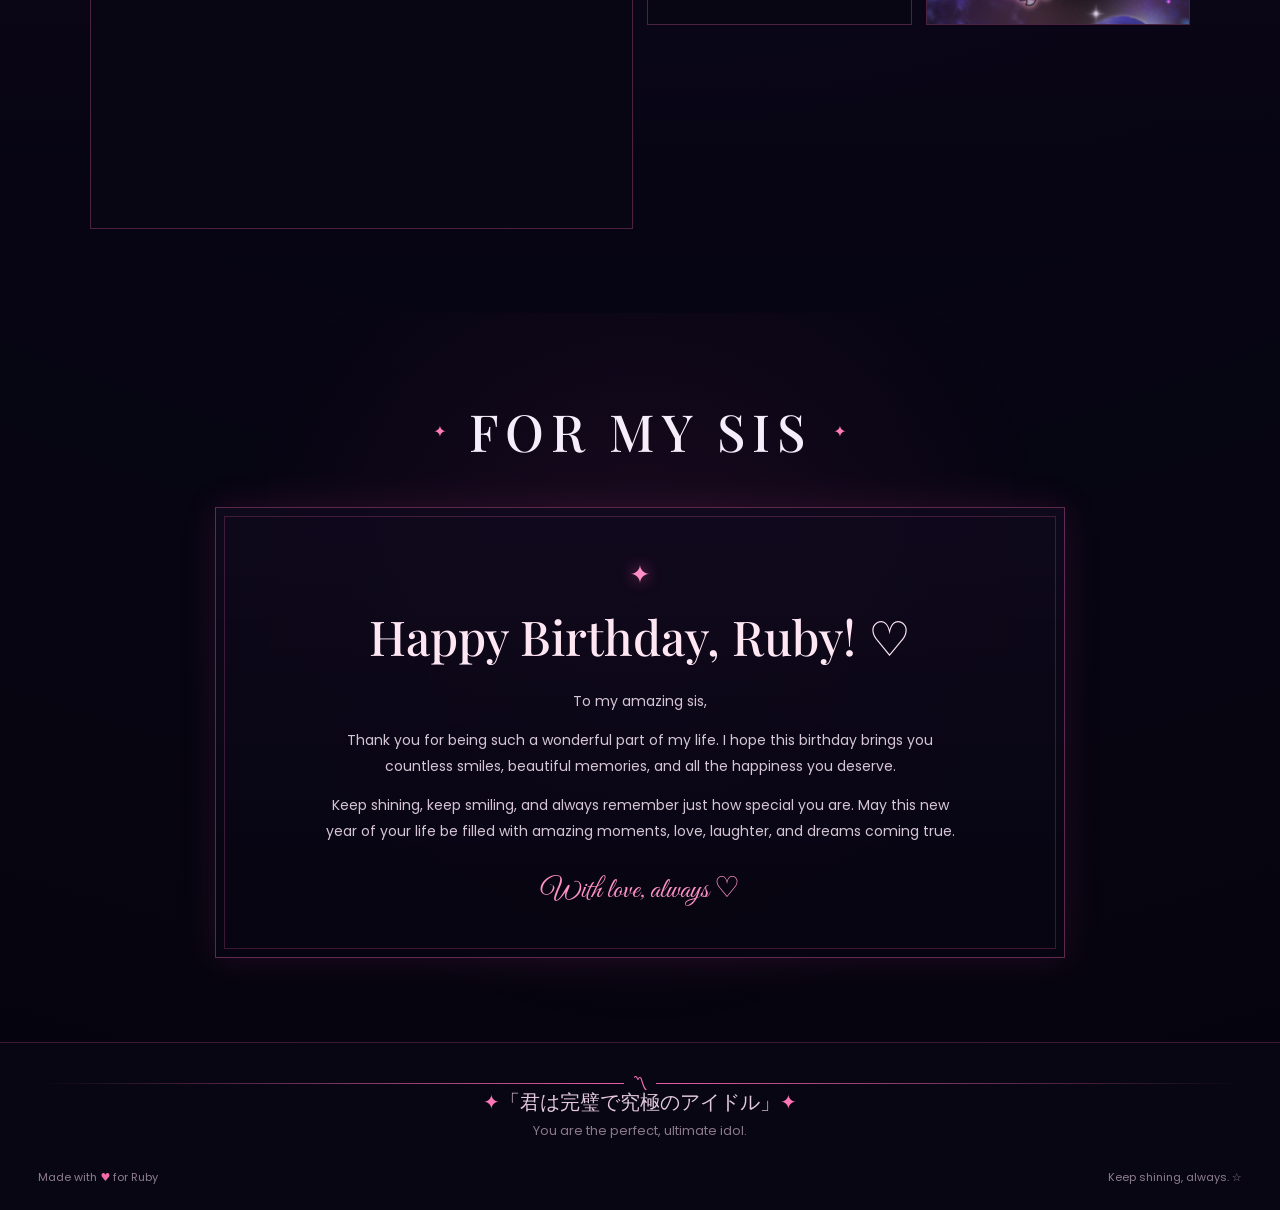
==== commit dc180d92: "Update birthday.html" ====
--- a/birthday.html
+++ b/birthday.html
@@ -11,17 +11,12 @@
 <link rel="stylesheet" href="styles.css">
 </head>
 <body>
-
 <div id="stars" aria-hidden="true"></div>
 <div class="cursor-glow" aria-hidden="true"></div>
 
 <header class="site-header">
 <a class="brand" href="#home" aria-label="Ruby home"><span>Ruby</span>✦</a>
-
-<button class="menu-toggle" id="menuToggle" aria-label="Open menu" aria-expanded="false" aria-controls="mainNav">
-<span></span><span></span><span></span>
-</button>
-
+<button class="menu-toggle" id="menuToggle" aria-label="Open menu" aria-expanded="false" aria-controls="mainNav"><span></span><span></span><span></span></button>
 <nav class="nav" id="mainNav" aria-label="Primary">
 <a href="#home" class="active">HOME</a>
 <a href="#about">ABOUT</a>
@@ -32,314 +27,112 @@
 </header>
 
 <main>
-
 <section id="home" class="hero section-anchor">
-
-<div class="hero-bg">
-<video class="hero-video" autoplay muted loop playsinline preload="metadata" aria-hidden="true">
-<source src="assets/hero.mp4" type="video/mp4">
-</video>
-</div>
-
+<div class="hero-bg"><video class="hero-video" autoplay muted loop playsinline preload="metadata" aria-hidden="true"><source src="assets/hero.mp4" type="video/mp4"></video></div>
 <div class="hero-vignette"></div>
-
 <div class="hero-content">
 <div class="hero-copy">
-
 <p class="eyebrow">HAPPY BIRTHDAY</p>
-
 <h1>Ruby<span class="sparkle">✧</span></h1>
-
-<p class="script">
-Shine like the star you were born to be. <span>☆</span>
-</p>
-
-<p class="hero-note">
-To the brightest star in our lives.<br>
-May your year be filled with love, happiness,<br class="desktop-only">
-and all the things that make you smile.
-</p>
-
+<p class="script">Shine like the star you were born to be. <span>☆</span></p>
+<p class="hero-note">To the brightest star in our lives.<br>May your year be filled with love, happiness,<br class="desktop-only">and all the things that make you smile.</p>
 <div class="quick-links">
 <a href="#about" class="diamond" aria-label="About Ruby">♡</a>
 <button class="diamond" id="quickMusic" aria-label="Play music">♫</button>
 <a href="#gallery" class="diamond" aria-label="Gallery">✦</a>
 </div>
-
 </div>
 </div>
-
 <img class="jp-sign" src="assets/name.png" alt="Ruby name artwork">
-
 </section>
-
 
 <section class="dashboard section-anchor" id="about">
 
 <div class="panel about-panel">
-
-<!-- Character attached to the top of the About Ruby panel -->
-<div class="about-character" aria-hidden="true">
-<img src="assets/character.png" alt="">
+<div class="about-character" aria-hidden="true"><img src="assets/character.png" alt=""></div>
+<div class="panel-title">✦ &nbsp;ABOUT RUBY&nbsp; ✦</div>
+<div class="about-grid">
+<div class="portrait-wrap"><img src="https://cdn.discordapp.com/avatars/1378992137105838175/6e0fdad46f35cf1b37b19c2997560d92.jpg?size=1024" alt="Ruby" loading="eager"></div>
+<div class="about-copy">
+<p>A kind soul with a heart of gold.<br>You light up every room<br>just like <span>Ruby Hoshino!</span></p>
+<p>You’re talented, adorable,<br>and absolutely amazing<br>just the way you are.</p>
+</div>
+</div>
+<div class="signature">Ruby</div>
+<div class="heart-float" aria-hidden="true">♥</div>
 </div>
 
-<div class="panel-title">
-✦ &nbsp;ABOUT RUBY&nbsp; ✦
-</div>
-
-<div class="about-grid">
-
-<div class="portrait-wrap">
-<img src="https://cdn.discordapp.com/avatars/1378992137105838175/6e0fdad46f35cf1b37b19c2997560d92.jpg?size=1024" alt="Ruby" loading="eager">
-</div>
-
-<div class="about-copy">
-<p>
-A kind soul with a heart of gold.<br>
-You light up every room<br>
-just like <span>Ruby Hoshino!</span>
-</p>
-
-<p>
-You’re talented, adorable,<br>
-and absolutely amazing<br>
-just the way you are.
-</p>
-</div>
-
-</div>
-
-<div class="signature">Ruby</div>
-<div class="heart-float" aria-hidden="true">♥</div>
-
-</div>
-
-
 <div class="panel player-panel" id="playerPanel">
-
-<div class="album-art">
-<img src="assets/star-train.jpg" alt="Star Train cover art">
-<span class="album-sheen" aria-hidden="true"></span>
-</div>
-
+<div class="album-art"><img src="assets/star-train.jpg" alt="Star Train cover art"><span class="album-sheen" aria-hidden="true"></span></div>
 <div class="track-info">
-
 <div class="track-title">IDOL</div>
 <div class="track-artist">YOASOBI - アイドル (Idol)</div>
-
-<button class="track-like" id="likeTrack" aria-label="Favorite track" aria-pressed="false">
-♥
-</button>
-
+<button class="track-like" id="likeTrack" aria-label="Favorite track" aria-pressed="false">♥</button>
 </div>
-
-<div class="progress-row">
-<span id="currentTime">0:00</span>
-<input id="seek" type="range" min="0" max="100" value="0" step="0.1" aria-label="Music progress">
-<span id="duration">0:00</span>
+<div class="progress-row"><span id="currentTime">0:00</span><input id="seek" type="range" min="0" max="100" value="0" step="0.1" aria-label="Music progress"><span id="duration">0:00</span></div>
+<div class="controls">
+<button aria-label="Shuffle" class="small-control toggle-control" id="shuffleBtn" aria-pressed="false">⤨</button>
+<button aria-label="Previous" class="small-control" id="prevBtn">◀</button>
+<button aria-label="Play or pause" class="play-btn" id="playBtn">▶</button>
+<button aria-label="Next" class="small-control" id="nextBtn">▶</button>
+<button aria-label="Repeat" class="small-control toggle-control" id="repeatBtn" aria-pressed="false">↻</button>
 </div>
-
-<div class="controls">
-
-<button aria-label="Shuffle" class="small-control toggle-control" id="shuffleBtn" aria-pressed="false">⤨</button>
-
-<button aria-label="Previous" class="small-control" id="prevBtn">◀</button>
-
-<button aria-label="Play or pause" class="play-btn" id="playBtn">▶</button>
-
-<button aria-label="Next" class="small-control" id="nextBtn">▶</button>
-
-<button aria-label="Repeat" class="small-control toggle-control" id="repeatBtn" aria-pressed="false">↻</button>
-
+<div class="visualizer" id="visualizer" aria-hidden="true">
+<i style="--i:0"></i><i style="--i:1"></i><i style="--i:2"></i><i style="--i:3"></i><i style="--i:4"></i><i style="--i:5"></i><i style="--i:6"></i><i style="--i:7"></i><i style="--i:8"></i><i style="--i:9"></i><i style="--i:10"></i><i style="--i:11"></i><i style="--i:12"></i><i style="--i:13"></i><i style="--i:14"></i><i style="--i:15"></i><i style="--i:16"></i><i style="--i:17"></i>
 </div>
-
-<div class="visualizer" id="visualizer" aria-hidden="true">
-<i style="--i:0"></i>
-<i style="--i:1"></i>
-<i style="--i:2"></i>
-<i style="--i:3"></i>
-<i style="--i:4"></i>
-<i style="--i:5"></i>
-<i style="--i:6"></i>
-<i style="--i:7"></i>
-<i style="--i:8"></i>
-<i style="--i:9"></i>
-<i style="--i:10"></i>
-<i style="--i:11"></i>
-<i style="--i:12"></i>
-<i style="--i:13"></i>
-<i style="--i:14"></i>
-<i style="--i:15"></i>
-<i style="--i:16"></i>
-<i style="--i:17"></i>
+<div class="quote">“No matter how dark it gets,<br>you will always shine.” &nbsp; ✦</div>
+<div class="volume-row"><span aria-hidden="true">◒</span><input id="volume" type="range" min="0" max="1" value="0.3" step="0.01" aria-label="Volume"><span aria-hidden="true">♬</span></div>
 </div>
-
-<div class="quote">
-“No matter how dark it gets,<br>
-you will always shine.” &nbsp; ✦
-</div>
-
-<div class="volume-row">
-<span aria-hidden="true">◒</span>
-<input id="volume" type="range" min="0" max="1" value="0.3" step="0.01" aria-label="Volume">
-<span aria-hidden="true">♬</span>
-</div>
-
-</div>
-
 </section>
 
-
 <section id="gallery" class="content-section section-anchor gallery-section">
-
-<div class="section-heading">
-<span>✦</span>
-<h2>GALLERY</h2>
-<span>✦</span>
+<div class="section-heading"><span>✦</span><h2>GALLERY</h2><span>✦</span></div>
+<div class="gallery-grid">
+<button class="gallery-item tall" data-lightbox="assets/hero.mp4" data-caption="Ruby — the brightest star" aria-label="View Ruby birthday video"><video src="assets/hero.mp4" muted loop playsinline preload="metadata" aria-label="Ruby birthday hero"></video></button>
+<button class="gallery-item" data-lightbox="assets/ruby.jpg" data-caption="Ruby" aria-label="View Ruby portrait"><img src="assets/ruby.jpg" alt="Ruby portrait"></button>
+<button class="gallery-item" data-lightbox="assets/star-train.jpg" data-caption="Star Train — B Komachi" aria-label="View Star Train cover"><img src="assets/star-train.jpg" alt="Star Train cover"></button>
 </div>
-
-<div class="gallery-grid">
-
-<button class="gallery-item tall" data-lightbox="assets/hero.mp4" data-caption="Ruby — the brightest star" aria-label="View Ruby birthday video">
-<video src="assets/hero.mp4" muted loop playsinline preload="metadata" aria-label="Ruby birthday hero"></video>
-</button>
-
-<button class="gallery-item" data-lightbox="assets/ruby.jpg" data-caption="Ruby" aria-label="View Ruby portrait">
-<img src="assets/ruby.jpg" alt="Ruby portrait">
-</button>
-
-<button class="gallery-item" data-lightbox="assets/star-train.jpg" data-caption="Star Train — B Komachi" aria-label="View Star Train cover">
-<img src="assets/star-train.jpg" alt="Star Train cover">
-</button>
-
-</div>
-
 </section>
 
-
 <section id="message" class="content-section section-anchor birthday-section">
-
-<div class="section-heading">
-<span>✦</span>
-<h2>FOR MY SIS</h2>
-<span>✦</span>
+<div class="section-heading"><span>✦</span><h2>FOR MY SIS</h2><span>✦</span></div>
+<div class="birthday-card">
+<div class="birthday-star">✦</div>
+<h2>Happy Birthday, Ruby! ♡</h2>
+<p>To my amazing sis,</p>
+<p>Thank you for being such a wonderful part of my life. I hope this birthday brings you countless smiles, beautiful memories, and all the happiness you deserve.</p>
+<p>Keep shining, keep smiling, and always remember just how special you are. May this new year of your life be filled with amazing moments, love, laughter, and dreams coming true.</p>
+<div class="birthday-sign">With love, always ♡</div>
 </div>
-
-<div class="birthday-card">
-
-<div class="birthday-star">✦</div>
-
-<h2>Happy Birthday, Ruby! ♡</h2>
-
-<p>To my amazing sis,</p>
-
-<p>
-Thank you for being such a wonderful part of my life.
-I hope this birthday brings you countless smiles,
-beautiful memories, and all the happiness you deserve.
-</p>
-
-<p>
-Keep shining, keep smiling, and always remember just how special you are.
-May this new year of your life be filled with amazing moments,
-love, laughter, and dreams coming true.
-</p>
-
-<div class="birthday-sign">
-With love, always ♡
-</div>
-
-</div>
-
 </section>
-
 </main>
 
-
 <footer>
-
-<div class="footer-line">
-<span></span>
-<span>〽</span>
-<span></span>
-</div>
-
-<div class="footer-quote">
-<span>✦</span>
-「君は完璧で究極のアイドル」
-<span>✦</span>
-<small>You are the perfect, ultimate idol.</small>
-</div>
-
-<div class="footer-meta">
-<span>Made with <b>♥</b> for Ruby</span>
-<span>Keep shining, always. ☆</span>
-</div>
-
+<div class="footer-line"><span></span><span>〽</span><span></span></div>
+<div class="footer-quote"><span>✦</span>「君は完璧で究極のアイドル」<span>✦</span><small>You are the perfect, ultimate idol.</small></div>
+<div class="footer-meta"><span>Made with <b>♥</b> for Ruby</span><span>Keep shining, always. ☆</span></div>
 </footer>
-
 
 <audio id="audio" preload="metadata"></audio>
 
-<div id="musicToast" class="music-toast" role="status" aria-live="polite">
-Place your music file at <b>assets/music.mp3</b> to activate the player.
+<div id="musicToast" class="music-toast" role="status" aria-live="polite">Place your music file at <b>assets/music.mp3</b> to activate the player.</div>
+
+<div class="music-prompt" id="musicPrompt" aria-hidden="true">
+<div class="music-prompt-card" role="dialog" aria-modal="true" aria-labelledby="musicPromptTitle">
+<div class="music-prompt-star">✦</div>
+<h2 id="musicPromptTitle">Hey, sis! ♡</h2>
+<p>Would you like to play the<br><span>Oshi no Ko “IDOL”</span> song?</p>
+<div class="music-prompt-actions"><button id="musicPromptPlay">PLAY IDOL ♫</button><button id="musicPromptLater">MAYBE LATER</button></div>
+</div>
 </div>
 
+<div class="modal" id="lightbox" aria-hidden="true"><button class="modal-close" aria-label="Close">×</button><div class="modal-media" id="modalMedia"></div><div class="modal-caption" id="modalCaption"></div></div>
 
-<div class="music-prompt" id="musicPrompt" aria-hidden="true">
-
-<div class="music-prompt-card" role="dialog" aria-modal="true" aria-labelledby="musicPromptTitle">
-
-<div class="music-prompt-star">✦</div>
-
-<h2 id="musicPromptTitle">Hey, sis! ♡</h2>
-
-<p>
-Would you like to play the<br>
-<span>Oshi no Ko “IDOL”</span> song?
-</p>
-
-<div class="music-prompt-actions">
-<button id="musicPromptPlay">PLAY IDOL ♫</button>
-<button id="musicPromptLater">MAYBE LATER</button>
+<div class="modal" id="characterModal" aria-hidden="true">
+<button class="modal-close" aria-label="Close">×</button>
+<div class="character-modal-card"><div class="character-modal-media" id="characterModalMedia"></div><div><h3 id="characterModalName"></h3><p id="characterModalSub"></p><p>Favorite character ✦</p></div></div>
 </div>
 
-</div>
-
-</div>
-
-
-<div class="modal" id="lightbox" aria-hidden="true">
-
-<button class="modal-close" aria-label="Close">×</button>
-
-<div class="modal-media" id="modalMedia"></div>
-
-<div class="modal-caption" id="modalCaption"></div>
-
-</div>
-
-
-<div class="modal" id="characterModal" aria-hidden="true">
-
-<button class="modal-close" aria-label="Close">×</button>
-
-<div class="character-modal-card">
-
-<div class="character-modal-media" id="characterModalMedia"></div>
-
-<div>
-<h3 id="characterModalName"></h3>
-<p id="characterModalSub"></p>
-<p>Favorite character ✦</p>
-</div>
-
-</div>
-
-</div>
-
-
 <script src="script.js"></script>
-
 </body>
 </html>
--- a/styles.css
+++ b/styles.css
@@ -38,13 +38,13 @@
 .diamond{width:48px;height:48px;flex-shrink:0;border:1px solid rgba(255,119,194,.5);background:rgba(16,9,30,.55);transform:rotate(45deg);display:grid;place-items:center;color:#ff8dc7;font-size:19px;cursor:pointer;transition:.28s;text-shadow:0 0 10px rgba(255,102,188,.45)}
 .diamond:hover{transform:rotate(45deg) scale(1.1);background:rgba(255,81,175,.08);box-shadow:0 0 22px rgba(255,80,178,.26)}
 .jp-sign{position:absolute;right:7.7%;top:138px;z-index:5;width:clamp(82px,8vw,120px);height:clamp(230px,31vw,390px);object-fit:contain;object-position:center;filter:drop-shadow(0 0 12px rgba(255,255,255,.16)) drop-shadow(0 0 18px rgba(255,66,176,.18));pointer-events:none}
-.about-character{width:82px;height:82px;margin:0 auto 4px;padding:0;justify-content:center}
-.about-character img{width:82px;height:82px;max-height:none;transform:none}
+.about-character{position:relative;width:82px;height:82px;margin:-1px auto 2px;padding:0;display:flex;align-items:flex-end;justify-content:center;z-index:3}
+.about-character img{width:82px;height:82px;max-height:none;object-fit:contain;object-position:center bottom;transform:none;display:block}
 .dashboard{position:relative;z-index:6;display:grid;grid-template-columns:1fr 1fr;gap:16px;padding:7px 3vw 25px;margin-top:-8px;background:linear-gradient(to bottom,rgba(4,3,11,.15),rgba(4,3,11,.72) 18%,rgba(4,3,11,1) 90%);scroll-margin-top:70px}
 .panel{position:relative;min-width:0;min-height:300px;border:1px solid var(--line);background:linear-gradient(180deg,rgba(16,10,30,.78),rgba(7,5,17,.86));box-shadow:var(--shadow);overflow:hidden}
 .panel:before,.panel:after{content:"";position:absolute;inset:7px;border:1px solid rgba(225,89,173,.14);pointer-events:none}
 .panel-title{position:relative;z-index:2;text-align:center;margin:14px 0 8px;font:600 18px var(--display);letter-spacing:.05em}
-.about-panel{padding:7px 22px 18px}
+.about-panel{padding:0 22px 18px}
 .about-grid{display:grid;grid-template-columns:44% 56%;align-items:center;gap:18px;margin-top:16px}
 .portrait-wrap{width:min(210px,100%);aspect-ratio:1;border-radius:50%;overflow:hidden;border:1px solid rgba(255,137,202,.5);box-shadow:0 0 28px rgba(255,64,167,.22);margin:auto}
 .portrait-wrap img{width:100%;height:100%;object-fit:cover;object-position:center}
@@ -200,8 +200,8 @@
 .jp-sign{top:158px;right:14px;width:74px;height:220px}
 .quick-links{gap:18px}
 .diamond{width:43px;height:43px}
-.about-character{width:82px;height:82px;margin:0 auto 4px;padding:0;justify-content:center}
-.about-character img{width:82px;height:82px;max-height:none;transform:none}
+.about-character{width:76px;height:76px;margin:-1px auto 2px}
+.about-character img{width:76px;height:76px}
 .dashboard{grid-template-columns:1fr;padding:9px 14px 20px}
 .panel{min-height:auto}
 .about-grid{grid-template-columns:36% 64%;gap:14px}
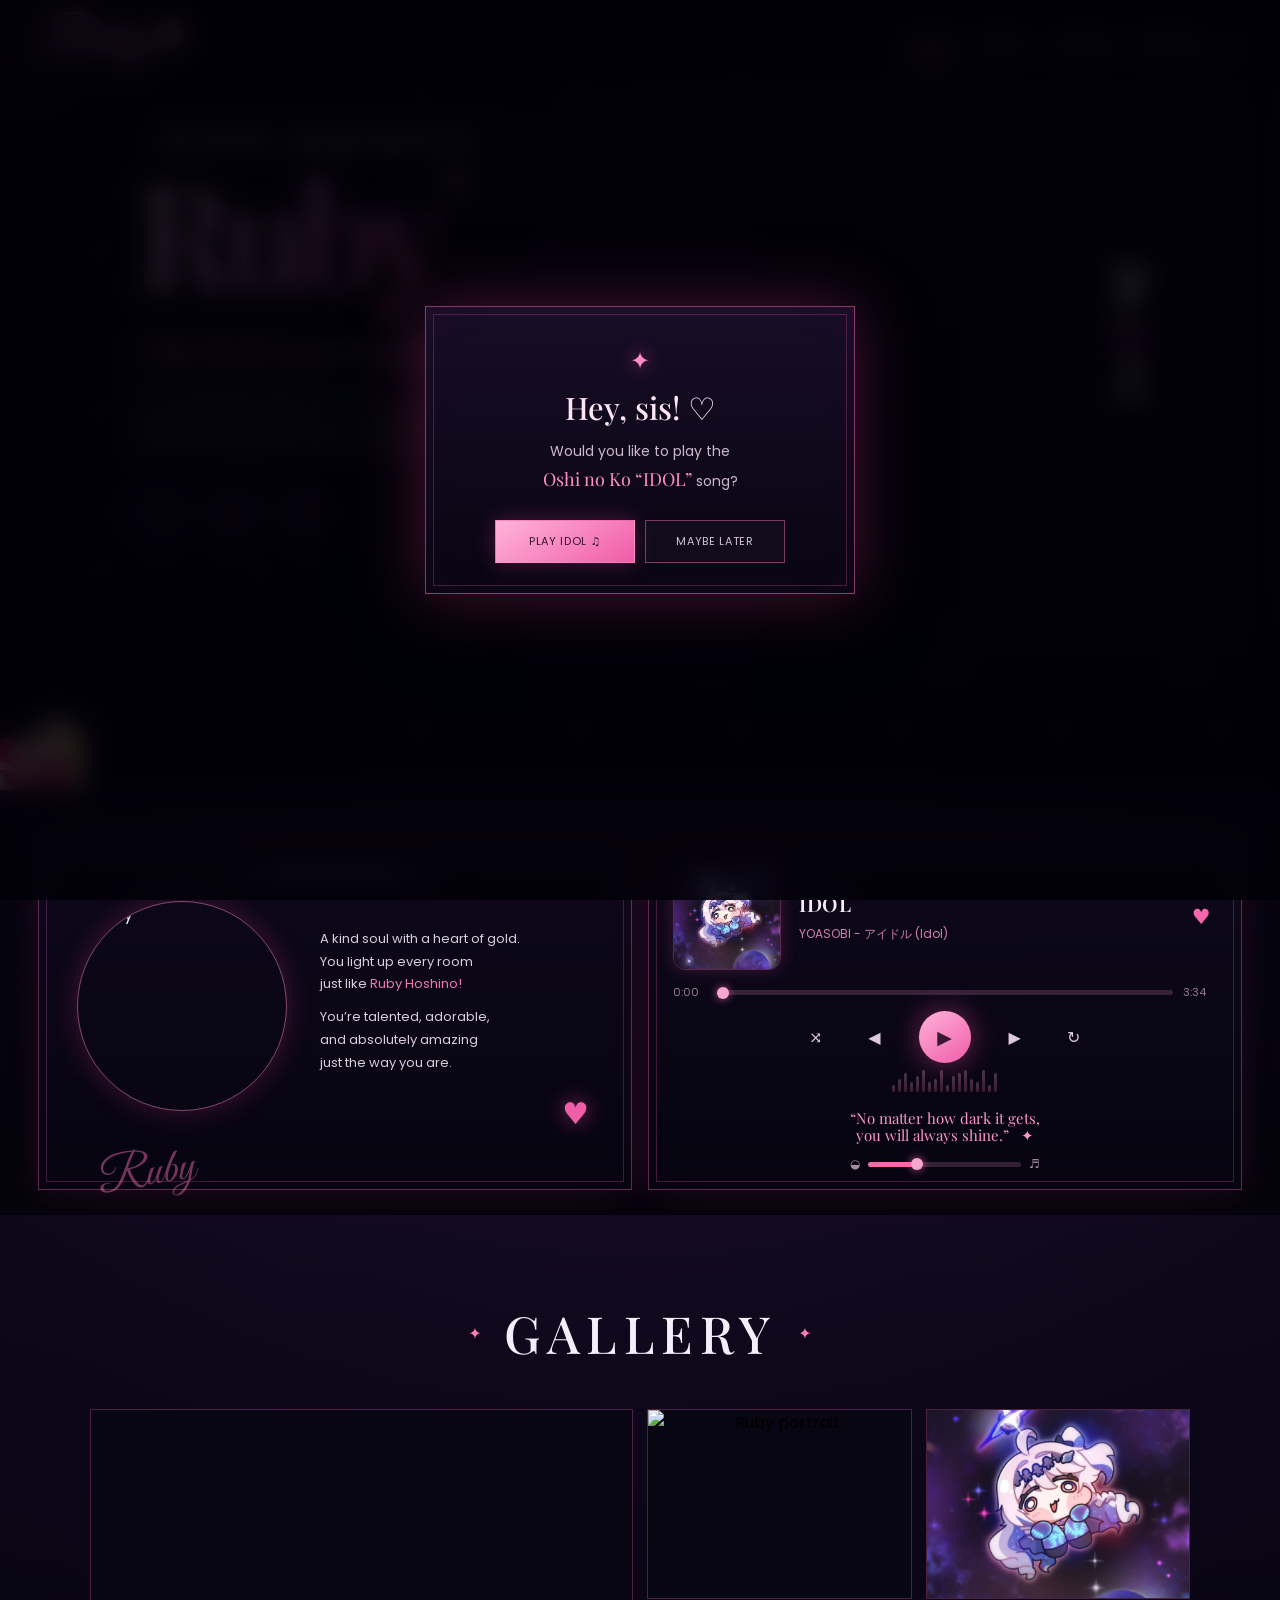
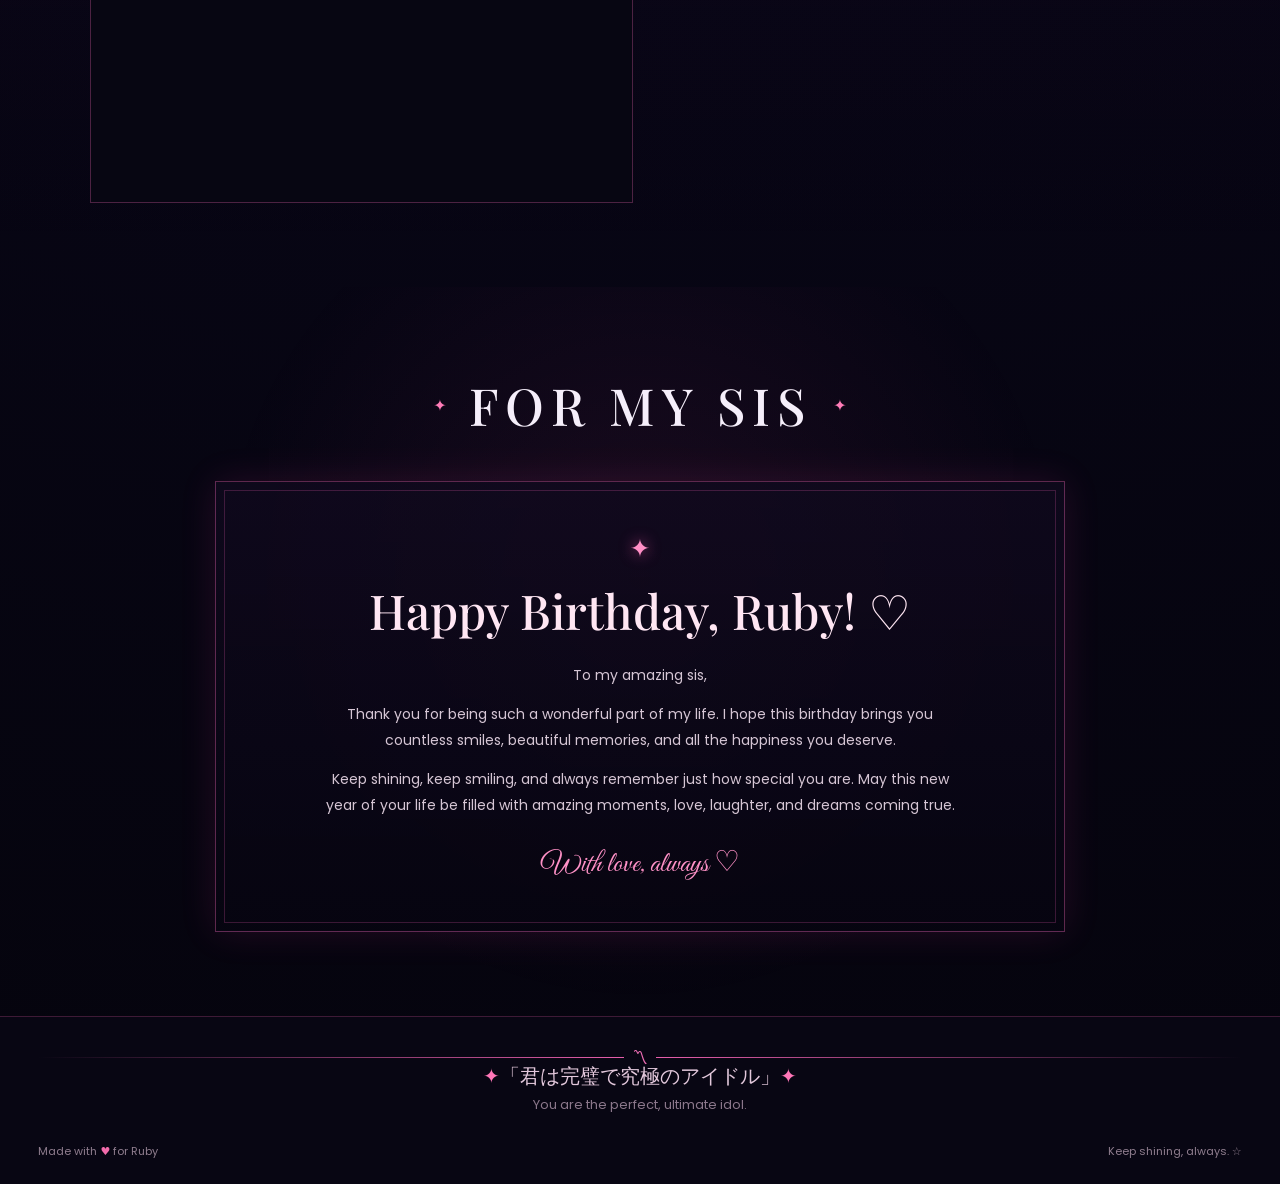
==== commit b141a905: "Update birthday.html" ====
--- a/birthday.html
+++ b/birthday.html
@@ -48,8 +48,8 @@
 
 <section class="dashboard section-anchor" id="about">
 
+<div class="about-character" aria-hidden="true"><img src="assets/character.png" alt=""></div>
 <div class="panel about-panel">
-<div class="about-character" aria-hidden="true"><img src="assets/character.png" alt=""></div>
 <div class="panel-title">✦ &nbsp;ABOUT RUBY&nbsp; ✦</div>
 <div class="about-grid">
 <div class="portrait-wrap"><img src="https://cdn.discordapp.com/avatars/1378992137105838175/6e0fdad46f35cf1b37b19c2997560d92.jpg?size=1024" alt="Ruby" loading="eager"></div>
--- a/styles.css
+++ b/styles.css
@@ -38,13 +38,14 @@
 .diamond{width:48px;height:48px;flex-shrink:0;border:1px solid rgba(255,119,194,.5);background:rgba(16,9,30,.55);transform:rotate(45deg);display:grid;place-items:center;color:#ff8dc7;font-size:19px;cursor:pointer;transition:.28s;text-shadow:0 0 10px rgba(255,102,188,.45)}
 .diamond:hover{transform:rotate(45deg) scale(1.1);background:rgba(255,81,175,.08);box-shadow:0 0 22px rgba(255,80,178,.26)}
 .jp-sign{position:absolute;right:7.7%;top:138px;z-index:5;width:clamp(82px,8vw,120px);height:clamp(230px,31vw,390px);object-fit:contain;object-position:center;filter:drop-shadow(0 0 12px rgba(255,255,255,.16)) drop-shadow(0 0 18px rgba(255,66,176,.18));pointer-events:none}
-.about-character{position:relative;width:82px;height:82px;margin:-1px auto 2px;padding:0;display:flex;align-items:flex-end;justify-content:center;z-index:3}
-.about-character img{width:82px;height:82px;max-height:none;object-fit:contain;object-position:center bottom;transform:none;display:block}
-.dashboard{position:relative;z-index:6;display:grid;grid-template-columns:1fr 1fr;gap:16px;padding:7px 3vw 25px;margin-top:-8px;background:linear-gradient(to bottom,rgba(4,3,11,.15),rgba(4,3,11,.72) 18%,rgba(4,3,11,1) 90%);scroll-margin-top:70px}
-.panel{position:relative;min-width:0;min-height:300px;border:1px solid var(--line);background:linear-gradient(180deg,rgba(16,10,30,.78),rgba(7,5,17,.86));box-shadow:var(--shadow);overflow:hidden}
+
+.dashboard{position:relative;z-index:6;display:grid;grid-template-columns:1fr 1fr;gap:16px;padding:55px 3vw 25px;margin-top:-8px;background:linear-gradient(to bottom,rgba(4,3,11,.15),rgba(4,3,11,.72) 18%,rgba(4,3,11,1) 90%);scroll-margin-top:70px}
+.panel{position:relative;min-width:0;min-height:300px;border:1px solid var(--line);background:linear-gradient(180deg,rgba(16,10,30,.78),rgba(7,5,17,.86));box-shadow:var(--shadow);overflow:visible}
 .panel:before,.panel:after{content:"";position:absolute;inset:7px;border:1px solid rgba(225,89,173,.14);pointer-events:none}
+.about-panel{position:relative;padding:7px 22px 18px}
+.about-character{position:absolute;z-index:10;top:-92px;left:-18px;width:125px;height:125px;margin:0;padding:0;display:block;pointer-events:none}
+.about-character img{display:block;width:100%;height:100%;max-height:none;object-fit:contain;object-position:center;transform:none}
 .panel-title{position:relative;z-index:2;text-align:center;margin:14px 0 8px;font:600 18px var(--display);letter-spacing:.05em}
-.about-panel{padding:0 22px 18px}
 .about-grid{display:grid;grid-template-columns:44% 56%;align-items:center;gap:18px;margin-top:16px}
 .portrait-wrap{width:min(210px,100%);aspect-ratio:1;border-radius:50%;overflow:hidden;border:1px solid rgba(255,137,202,.5);box-shadow:0 0 28px rgba(255,64,167,.22);margin:auto}
 .portrait-wrap img{width:100%;height:100%;object-fit:cover;object-position:center}
@@ -200,10 +201,11 @@
 .jp-sign{top:158px;right:14px;width:74px;height:220px}
 .quick-links{gap:18px}
 .diamond{width:43px;height:43px}
-.about-character{width:76px;height:76px;margin:-1px auto 2px}
-.about-character img{width:76px;height:76px}
-.dashboard{grid-template-columns:1fr;padding:9px 14px 20px}
-.panel{min-height:auto}
+.dashboard{grid-template-columns:1fr;padding:78px 14px 20px}
+.about-panel{padding:7px 18px 18px}
+.about-character{position:absolute;z-index:10;top:-72px;left:-10px;width:100px;height:100px;margin:0;padding:0;display:block;pointer-events:none}
+.about-character img{display:block;width:100%;height:100%;max-height:none;object-fit:contain;object-position:center;transform:none}
+.panel-title{margin-top:10px}
 .about-grid{grid-template-columns:36% 64%;gap:14px}
 .portrait-wrap{width:min(170px,100%)}
 .player-panel{min-height:0;padding:16px 14px 13px;grid-template-columns:82px minmax(0,1fr);column-gap:13px}
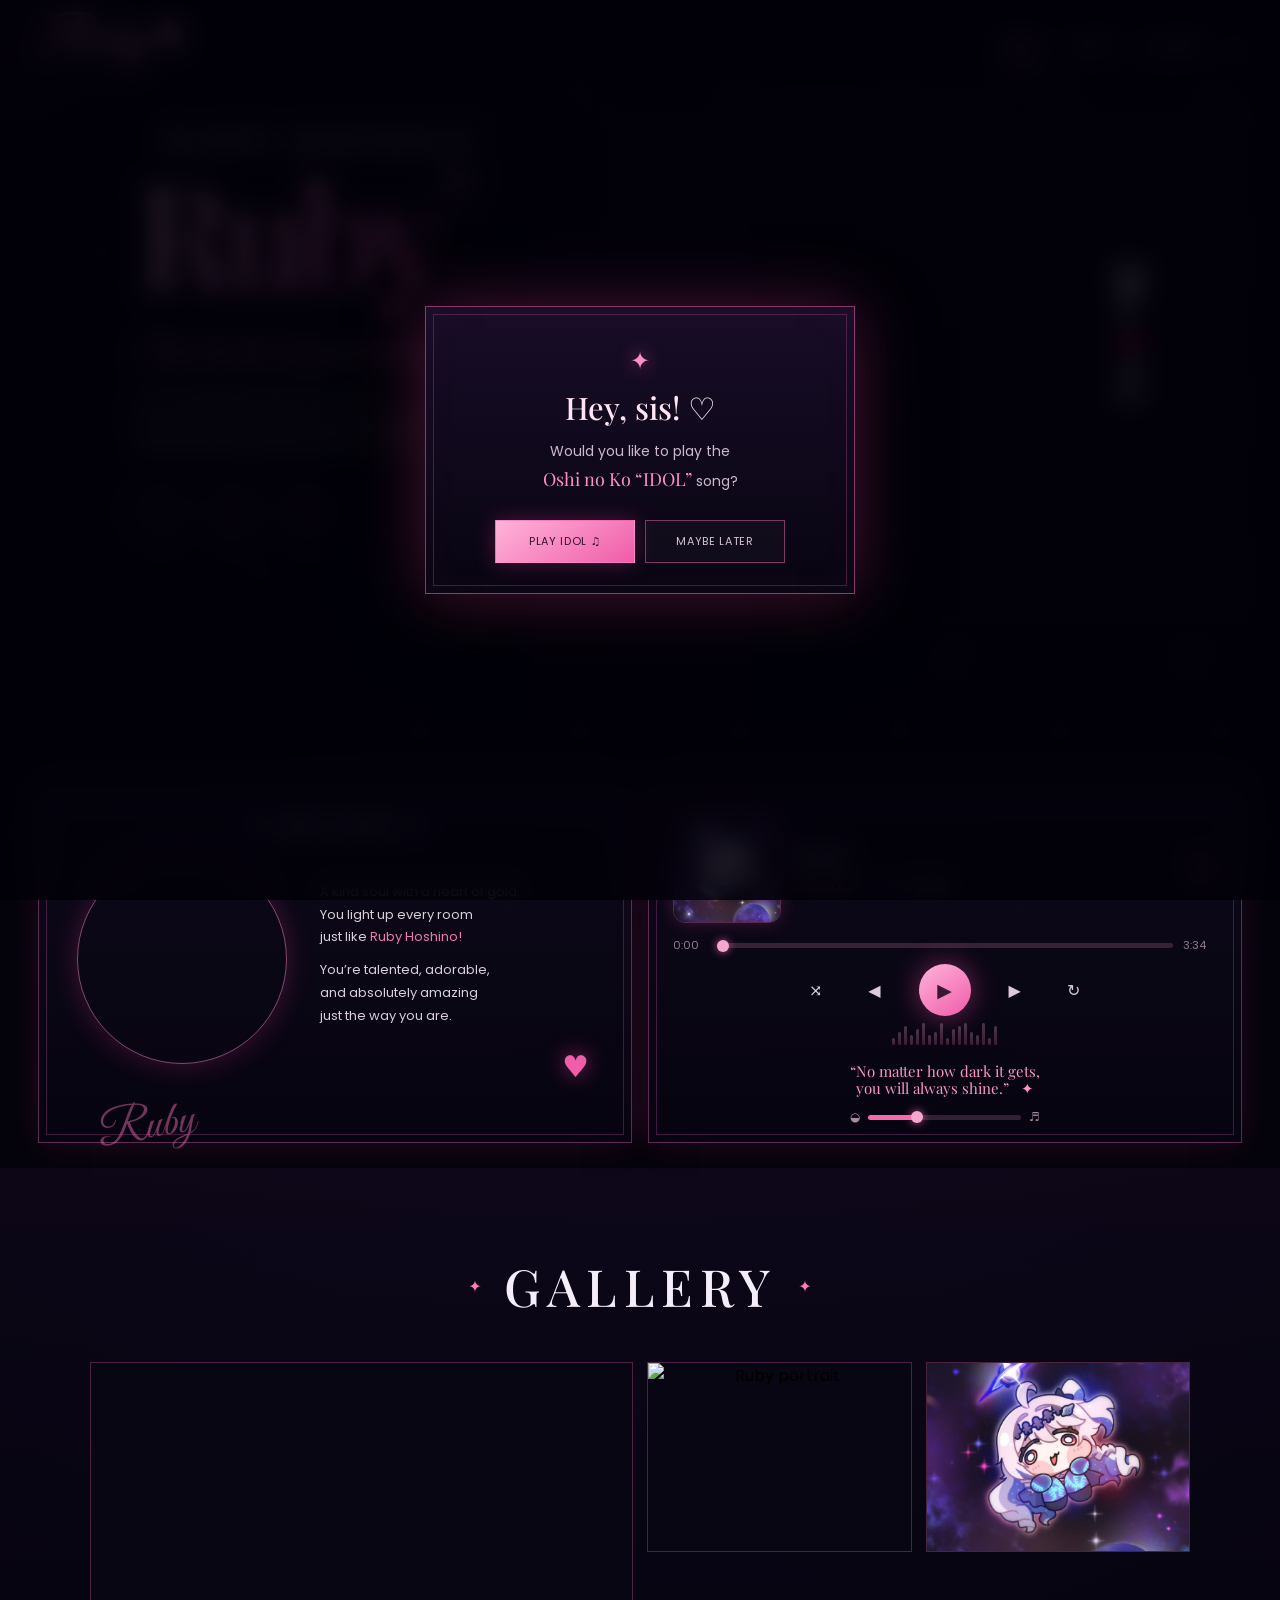
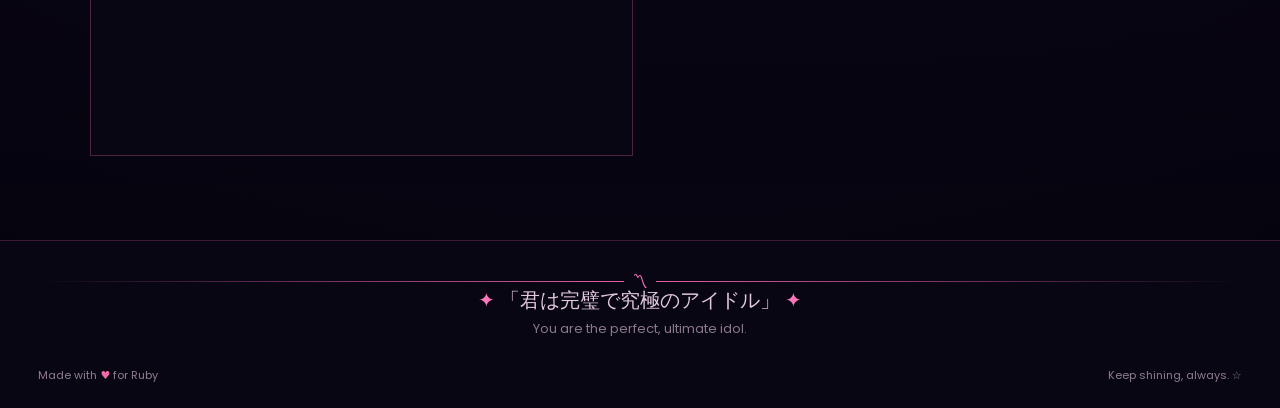
==== commit f06436ad: "Refactor birthday.html for improved structure" ====
--- a/birthday.html
+++ b/birthday.html
@@ -1,138 +1,222 @@
 <!DOCTYPE html>
 <html lang="en">
 <head>
-<meta charset="utf-8">
-<meta name="viewport" content="width=device-width,initial-scale=1">
-<meta name="theme-color" content="#090714">
-<title>Ruby ✦ Happy Birthday</title>
-<link rel="preconnect" href="https://fonts.googleapis.com">
-<link rel="preconnect" href="https://fonts.gstatic.com" crossorigin>
-<link href="https://fonts.googleapis.com/css2?family=Cormorant+Garamond:wght@400;500;600;700&family=Playfair+Display:wght@400;500;600;700&family=Great+Vibes&family=Poppins:wght@300;400;500;600&display=swap" rel="stylesheet">
-<link rel="stylesheet" href="styles.css">
+  <meta charset="utf-8">
+  <meta name="viewport" content="width=device-width, initial-scale=1">
+  <meta name="theme-color" content="#090714">
+  <title>Ruby ✦ Happy Birthday</title>
+  <link rel="preconnect" href="https://fonts.googleapis.com">
+  <link rel="preconnect" href="https://fonts.gstatic.com" crossorigin>
+  <link href="https://fonts.googleapis.com/css2?family=Cormorant+Garamond:wght@400;500;600;700&family=Playfair+Display:wght@400;500;600;700&family=Great+Vibes&family=Poppins:wght@300;400;500;600&display=swap" rel="stylesheet">
+  <link rel="stylesheet" href="styles.css">
 </head>
+
 <body>
-<div id="stars" aria-hidden="true"></div>
-<div class="cursor-glow" aria-hidden="true"></div>
-
-<header class="site-header">
-<a class="brand" href="#home" aria-label="Ruby home"><span>Ruby</span>✦</a>
-<button class="menu-toggle" id="menuToggle" aria-label="Open menu" aria-expanded="false" aria-controls="mainNav"><span></span><span></span><span></span></button>
-<nav class="nav" id="mainNav" aria-label="Primary">
-<a href="#home" class="active">HOME</a>
-<a href="#about">ABOUT</a>
-<a href="#gallery">GALLERY</a>
-<a href="#message">MESSAGE</a>
-<button class="music-nav" id="musicNav" aria-label="Open music controls">♫</button>
-</nav>
-</header>
-
-<main>
-<section id="home" class="hero section-anchor">
-<div class="hero-bg"><video class="hero-video" autoplay muted loop playsinline preload="metadata" aria-hidden="true"><source src="assets/hero.mp4" type="video/mp4"></video></div>
-<div class="hero-vignette"></div>
-<div class="hero-content">
-<div class="hero-copy">
-<p class="eyebrow">HAPPY BIRTHDAY</p>
-<h1>Ruby<span class="sparkle">✧</span></h1>
-<p class="script">Shine like the star you were born to be. <span>☆</span></p>
-<p class="hero-note">To the brightest star in our lives.<br>May your year be filled with love, happiness,<br class="desktop-only">and all the things that make you smile.</p>
-<div class="quick-links">
-<a href="#about" class="diamond" aria-label="About Ruby">♡</a>
-<button class="diamond" id="quickMusic" aria-label="Play music">♫</button>
-<a href="#gallery" class="diamond" aria-label="Gallery">✦</a>
-</div>
-</div>
-</div>
-<img class="jp-sign" src="assets/name.png" alt="Ruby name artwork">
-</section>
-
-<section class="dashboard section-anchor" id="about">
-
-<div class="about-character" aria-hidden="true"><img src="assets/character.png" alt=""></div>
-<div class="panel about-panel">
-<div class="panel-title">✦ &nbsp;ABOUT RUBY&nbsp; ✦</div>
-<div class="about-grid">
-<div class="portrait-wrap"><img src="https://cdn.discordapp.com/avatars/1378992137105838175/6e0fdad46f35cf1b37b19c2997560d92.jpg?size=1024" alt="Ruby" loading="eager"></div>
-<div class="about-copy">
-<p>A kind soul with a heart of gold.<br>You light up every room<br>just like <span>Ruby Hoshino!</span></p>
-<p>You’re talented, adorable,<br>and absolutely amazing<br>just the way you are.</p>
-</div>
-</div>
-<div class="signature">Ruby</div>
-<div class="heart-float" aria-hidden="true">♥</div>
-</div>
-
-<div class="panel player-panel" id="playerPanel">
-<div class="album-art"><img src="assets/star-train.jpg" alt="Star Train cover art"><span class="album-sheen" aria-hidden="true"></span></div>
-<div class="track-info">
-<div class="track-title">IDOL</div>
-<div class="track-artist">YOASOBI - アイドル (Idol)</div>
-<button class="track-like" id="likeTrack" aria-label="Favorite track" aria-pressed="false">♥</button>
-</div>
-<div class="progress-row"><span id="currentTime">0:00</span><input id="seek" type="range" min="0" max="100" value="0" step="0.1" aria-label="Music progress"><span id="duration">0:00</span></div>
-<div class="controls">
-<button aria-label="Shuffle" class="small-control toggle-control" id="shuffleBtn" aria-pressed="false">⤨</button>
-<button aria-label="Previous" class="small-control" id="prevBtn">◀</button>
-<button aria-label="Play or pause" class="play-btn" id="playBtn">▶</button>
-<button aria-label="Next" class="small-control" id="nextBtn">▶</button>
-<button aria-label="Repeat" class="small-control toggle-control" id="repeatBtn" aria-pressed="false">↻</button>
-</div>
-<div class="visualizer" id="visualizer" aria-hidden="true">
-<i style="--i:0"></i><i style="--i:1"></i><i style="--i:2"></i><i style="--i:3"></i><i style="--i:4"></i><i style="--i:5"></i><i style="--i:6"></i><i style="--i:7"></i><i style="--i:8"></i><i style="--i:9"></i><i style="--i:10"></i><i style="--i:11"></i><i style="--i:12"></i><i style="--i:13"></i><i style="--i:14"></i><i style="--i:15"></i><i style="--i:16"></i><i style="--i:17"></i>
-</div>
-<div class="quote">“No matter how dark it gets,<br>you will always shine.” &nbsp; ✦</div>
-<div class="volume-row"><span aria-hidden="true">◒</span><input id="volume" type="range" min="0" max="1" value="0.3" step="0.01" aria-label="Volume"><span aria-hidden="true">♬</span></div>
-</div>
-</section>
-
-<section id="gallery" class="content-section section-anchor gallery-section">
-<div class="section-heading"><span>✦</span><h2>GALLERY</h2><span>✦</span></div>
-<div class="gallery-grid">
-<button class="gallery-item tall" data-lightbox="assets/hero.mp4" data-caption="Ruby — the brightest star" aria-label="View Ruby birthday video"><video src="assets/hero.mp4" muted loop playsinline preload="metadata" aria-label="Ruby birthday hero"></video></button>
-<button class="gallery-item" data-lightbox="assets/ruby.jpg" data-caption="Ruby" aria-label="View Ruby portrait"><img src="assets/ruby.jpg" alt="Ruby portrait"></button>
-<button class="gallery-item" data-lightbox="assets/star-train.jpg" data-caption="Star Train — B Komachi" aria-label="View Star Train cover"><img src="assets/star-train.jpg" alt="Star Train cover"></button>
-</div>
-</section>
-
-<section id="message" class="content-section section-anchor birthday-section">
-<div class="section-heading"><span>✦</span><h2>FOR MY SIS</h2><span>✦</span></div>
-<div class="birthday-card">
-<div class="birthday-star">✦</div>
-<h2>Happy Birthday, Ruby! ♡</h2>
-<p>To my amazing sis,</p>
-<p>Thank you for being such a wonderful part of my life. I hope this birthday brings you countless smiles, beautiful memories, and all the happiness you deserve.</p>
-<p>Keep shining, keep smiling, and always remember just how special you are. May this new year of your life be filled with amazing moments, love, laughter, and dreams coming true.</p>
-<div class="birthday-sign">With love, always ♡</div>
-</div>
-</section>
-</main>
-
-<footer>
-<div class="footer-line"><span></span><span>〽</span><span></span></div>
-<div class="footer-quote"><span>✦</span>「君は完璧で究極のアイドル」<span>✦</span><small>You are the perfect, ultimate idol.</small></div>
-<div class="footer-meta"><span>Made with <b>♥</b> for Ruby</span><span>Keep shining, always. ☆</span></div>
-</footer>
-
-<audio id="audio" preload="metadata"></audio>
-
-<div id="musicToast" class="music-toast" role="status" aria-live="polite">Place your music file at <b>assets/music.mp3</b> to activate the player.</div>
-
-<div class="music-prompt" id="musicPrompt" aria-hidden="true">
-<div class="music-prompt-card" role="dialog" aria-modal="true" aria-labelledby="musicPromptTitle">
-<div class="music-prompt-star">✦</div>
-<h2 id="musicPromptTitle">Hey, sis! ♡</h2>
-<p>Would you like to play the<br><span>Oshi no Ko “IDOL”</span> song?</p>
-<div class="music-prompt-actions"><button id="musicPromptPlay">PLAY IDOL ♫</button><button id="musicPromptLater">MAYBE LATER</button></div>
-</div>
-</div>
-
-<div class="modal" id="lightbox" aria-hidden="true"><button class="modal-close" aria-label="Close">×</button><div class="modal-media" id="modalMedia"></div><div class="modal-caption" id="modalCaption"></div></div>
-
-<div class="modal" id="characterModal" aria-hidden="true">
-<button class="modal-close" aria-label="Close">×</button>
-<div class="character-modal-card"><div class="character-modal-media" id="characterModalMedia"></div><div><h3 id="characterModalName"></h3><p id="characterModalSub"></p><p>Favorite character ✦</p></div></div>
-</div>
-
-<script src="script.js"></script>
+  <div id="stars" aria-hidden="true"></div>
+  <div class="cursor-glow" aria-hidden="true"></div>
+
+  <header class="site-header">
+    <a class="brand" href="#home" aria-label="Ruby home"><span>Ruby</span>✦</a>
+
+    <button class="menu-toggle" id="menuToggle" aria-label="Open menu" aria-expanded="false" aria-controls="mainNav">
+      <span></span><span></span><span></span>
+    </button>
+
+    <nav class="nav" id="mainNav" aria-label="Primary">
+      <a href="#home" class="active">HOME</a>
+      <a href="#about">ABOUT</a>
+      <a href="#gallery">GALLERY</a>
+      <button class="music-nav" id="musicNav" aria-label="Open music controls">♫</button>
+    </nav>
+  </header>
+
+  <main>
+    <section id="home" class="hero section-anchor">
+      <div class="hero-bg">
+        <video class="hero-video" autoplay muted loop playsinline preload="metadata" aria-hidden="true">
+          <source src="assets/hero.mp4" type="video/mp4">
+        </video>
+      </div>
+
+      <div class="hero-vignette"></div>
+
+      <div class="hero-content">
+        <div class="hero-copy">
+          <p class="eyebrow">HAPPY BIRTHDAY</p>
+
+          <h1>Ruby<span class="sparkle">✧</span></h1>
+
+          <p class="script">Shine like the star you were born to be. <span>☆</span></p>
+
+          <p class="hero-note">
+            To the brightest star in our lives.<br>
+            May your year be filled with love, happiness,<br class="desktop-only">
+            and all the things that make you smile.
+          </p>
+
+          <div class="quick-links">
+            <a href="#about" class="diamond" aria-label="About Ruby">♡</a>
+            <button class="diamond" id="quickMusic" aria-label="Play music">♫</button>
+            <a href="#gallery" class="diamond" aria-label="Gallery">✦</a>
+          </div>
+        </div>
+      </div>
+
+      <img class="jp-sign" src="assets/name.png" alt="Ruby name artwork">
+    </section>
+
+    <div class="about-character" aria-hidden="true">
+      <img src="assets/character.png" alt="">
+    </div>
+
+    <section class="dashboard section-anchor" id="about">
+      <div class="panel about-panel">
+        <div class="panel-title">✦ &nbsp;ABOUT RUBY&nbsp; ✦</div>
+
+        <div class="about-grid">
+          <div class="portrait-wrap">
+            <img src="https://cdn.discordapp.com/avatars/1378992137105838175/6e0fdad46f35cf1b37b19c2997560d92.jpg?size=1024" alt="Ruby" loading="eager">
+          </div>
+
+          <div class="about-copy">
+            <p>A kind soul with a heart of gold.<br>You light up every room<br>just like <span>Ruby Hoshino!</span></p>
+            <p>You’re talented, adorable,<br>and absolutely amazing<br>just the way you are.</p>
+          </div>
+        </div>
+
+        <div class="signature">Ruby</div>
+        <div class="heart-float" aria-hidden="true">♥</div>
+      </div>
+
+      <div class="panel player-panel" id="playerPanel">
+        <div class="album-art">
+          <img src="assets/star-train.jpg" alt="Star Train cover art">
+          <span class="album-sheen" aria-hidden="true"></span>
+        </div>
+
+        <div class="track-info">
+          <div class="track-title">IDOL</div>
+          <div class="track-artist">YOASOBI - アイドル (Idol)</div>
+          <button class="track-like" id="likeTrack" aria-label="Favorite track" aria-pressed="false">♥</button>
+        </div>
+
+        <div class="progress-row">
+          <span id="currentTime">0:00</span>
+          <input id="seek" type="range" min="0" max="100" value="0" step="0.1" aria-label="Music progress">
+          <span id="duration">0:00</span>
+        </div>
+
+        <div class="controls">
+          <button aria-label="Shuffle" class="small-control toggle-control" id="shuffleBtn" aria-pressed="false">⤨</button>
+          <button aria-label="Previous" class="small-control" id="prevBtn">◀</button>
+          <button aria-label="Play or pause" class="play-btn" id="playBtn">▶</button>
+          <button aria-label="Next" class="small-control" id="nextBtn">▶</button>
+          <button aria-label="Repeat" class="small-control toggle-control" id="repeatBtn" aria-pressed="false">↻</button>
+        </div>
+
+        <div class="visualizer" id="visualizer" aria-hidden="true">
+          <i style="--i:0"></i><i style="--i:1"></i><i style="--i:2"></i><i style="--i:3"></i>
+          <i style="--i:4"></i><i style="--i:5"></i><i style="--i:6"></i><i style="--i:7"></i>
+          <i style="--i:8"></i><i style="--i:9"></i><i style="--i:10"></i><i style="--i:11"></i>
+          <i style="--i:12"></i><i style="--i:13"></i><i style="--i:14"></i><i style="--i:15"></i>
+          <i style="--i:16"></i><i style="--i:17"></i>
+        </div>
+
+        <div class="quote">
+          “No matter how dark it gets,<br>
+          you will always shine.” &nbsp; ✦
+        </div>
+
+        <div class="volume-row">
+          <span aria-hidden="true">◒</span>
+          <input id="volume" type="range" min="0" max="1" value="0.3" step="0.01" aria-label="Volume">
+          <span aria-hidden="true">♬</span>
+        </div>
+      </div>
+    </section>
+
+    <section id="gallery" class="content-section section-anchor gallery-section">
+      <div class="section-heading">
+        <span>✦</span>
+        <h2>GALLERY</h2>
+        <span>✦</span>
+      </div>
+
+      <div class="gallery-grid">
+        <button class="gallery-item tall" data-lightbox="assets/hero.mp4" data-caption="Ruby — the brightest star" aria-label="View Ruby birthday video">
+          <video src="assets/hero.mp4" muted loop playsinline preload="metadata" aria-label="Ruby birthday hero"></video>
+        </button>
+
+        <button class="gallery-item" data-lightbox="assets/ruby.jpg" data-caption="Ruby" aria-label="View Ruby portrait">
+          <img src="assets/ruby.jpg" alt="Ruby portrait">
+        </button>
+
+        <button class="gallery-item" data-lightbox="assets/star-train.jpg" data-caption="Star Train — B Komachi" aria-label="View Star Train cover">
+          <img src="assets/star-train.jpg" alt="Star Train cover">
+        </button>
+      </div>
+    </section>
+  </main>
+
+  <footer>
+    <div class="footer-line">
+      <span></span>
+      <span>〽</span>
+      <span></span>
+    </div>
+
+    <div class="footer-quote">
+      <span>✦</span>
+      「君は完璧で究極のアイドル」
+      <span>✦</span>
+      <small>You are the perfect, ultimate idol.</small>
+    </div>
+
+    <div class="footer-meta">
+      <span>Made with <b>♥</b> for Ruby</span>
+      <span>Keep shining, always. ☆</span>
+    </div>
+  </footer>
+
+  <audio id="audio" preload="metadata"></audio>
+
+  <div id="musicToast" class="music-toast" role="status" aria-live="polite">
+    Place your music file at <b>assets/music.mp3</b> to activate the player.
+  </div>
+
+  <div class="music-prompt" id="musicPrompt" aria-hidden="true">
+    <div class="music-prompt-card" role="dialog" aria-modal="true" aria-labelledby="musicPromptTitle">
+      <div class="music-prompt-star">✦</div>
+      <h2 id="musicPromptTitle">Hey, sis! ♡</h2>
+      <p>Would you like to play the<br><span>Oshi no Ko “IDOL”</span> song?</p>
+
+      <div class="music-prompt-actions">
+        <button id="musicPromptPlay">PLAY IDOL ♫</button>
+        <button id="musicPromptLater">MAYBE LATER</button>
+      </div>
+    </div>
+  </div>
+
+  <div class="modal" id="lightbox" aria-hidden="true">
+    <button class="modal-close" aria-label="Close">×</button>
+    <div class="modal-media" id="modalMedia"></div>
+    <div class="modal-caption" id="modalCaption"></div>
+  </div>
+
+  <div class="modal" id="characterModal" aria-hidden="true">
+    <button class="modal-close" aria-label="Close">×</button>
+
+    <div class="character-modal-card">
+      <div class="character-modal-media" id="characterModalMedia"></div>
+
+      <div>
+        <h3 id="characterModalName"></h3>
+        <p id="characterModalSub"></p>
+        <p>Favorite character ✦</p>
+      </div>
+    </div>
+  </div>
+
+  <script src="script.js"></script>
 </body>
 </html>
--- a/styles.css
+++ b/styles.css
@@ -1,4 +1,5 @@
 @import url('https://fonts.googleapis.com/css2?family=Cormorant+Garamond:wght@400;500;600;700&family=Playfair+Display:wght@400;500;600;700&family=Great+Vibes&family=Poppins:wght@300;400;500;600&display=swap');
+
 :root{--bg:#060511;--bg2:#0b0717;--ink:#f5eefa;--muted:#b8a6bf;--line:rgba(239,103,181,.37);--pink:#ff69b7;--pink2:#ffb8dd;--panel:rgba(8,6,22,.68);--shadow:0 0 35px rgba(255,64,164,.12);--serif:"Cormorant Garamond",serif;--display:"Playfair Display",serif;--script:"Great Vibes",cursive;--sans:Poppins,system-ui,sans-serif}
 *{box-sizing:border-box;-webkit-tap-highlight-color:transparent;-webkit-touch-callout:none;-webkit-user-select:none;-moz-user-select:none;user-select:none}
 input,textarea{-webkit-user-select:text;-moz-user-select:text;user-select:text}
@@ -8,9 +9,12 @@
 button,a,input,textarea{font:inherit}
 a{color:inherit;text-decoration:none}
 button{-webkit-tap-highlight-color:transparent;-webkit-touch-callout:none;-webkit-user-select:none;user-select:none}
+
 #stars{position:fixed;inset:0;pointer-events:none;z-index:1;opacity:.75;background-image:radial-gradient(circle,rgba(255,140,214,.8) 0 1px,transparent 1.5px),radial-gradient(circle,rgba(255,255,255,.55) 0 1px,transparent 1.5px);background-size:160px 160px,240px 240px;background-position:20px 10px,110px 70px;animation:drift 20s linear infinite}
 @keyframes drift{to{background-position:180px 170px,20px -90px}}
+
 .cursor-glow{position:fixed;z-index:2;width:260px;height:260px;border-radius:50%;pointer-events:none;background:radial-gradient(circle,rgba(255,85,183,.10),transparent 68%);transform:translate(-50%,-50%);mix-blend-mode:screen}
+
 .site-header{position:fixed;z-index:20;top:0;left:0;right:0;min-height:82px;padding:0 3.2vw;display:flex;align-items:center;justify-content:space-between;background:linear-gradient(to bottom,rgba(3,2,11,.85),transparent);backdrop-filter:blur(5px)}
 .brand{font:400 3.15rem/1 var(--script);white-space:nowrap;color:var(--pink2);text-shadow:0 0 16px rgba(255,92,184,.75);letter-spacing:.02em}
 .nav{display:flex;align-items:center;gap:30px;height:100%;font:500 12px var(--display);letter-spacing:.04em}
@@ -21,6 +25,7 @@
 .nav a.active::after{opacity:1;transform:translateX(-50%) scaleX(1)}
 .menu-toggle{display:none;background:none;border:0;color:white;gap:5px;flex-direction:column;padding:9px}
 .menu-toggle span{display:block;width:24px;height:1px;background:#f3d5e8}
+
 .hero{min-height:725px;height:min(100vh,850px);position:relative;overflow:hidden;scroll-margin-top:70px}
 .hero-bg{position:absolute;inset:0;overflow:hidden;background:#070511;z-index:0}
 .hero-video{position:absolute;inset:0;width:100%;height:100%;display:block;object-fit:cover;object-position:center center;filter:saturate(.96) contrast(1.02) brightness(.9);transform:scale(1.01)}
@@ -38,13 +43,16 @@
 .diamond{width:48px;height:48px;flex-shrink:0;border:1px solid rgba(255,119,194,.5);background:rgba(16,9,30,.55);transform:rotate(45deg);display:grid;place-items:center;color:#ff8dc7;font-size:19px;cursor:pointer;transition:.28s;text-shadow:0 0 10px rgba(255,102,188,.45)}
 .diamond:hover{transform:rotate(45deg) scale(1.1);background:rgba(255,81,175,.08);box-shadow:0 0 22px rgba(255,80,178,.26)}
 .jp-sign{position:absolute;right:7.7%;top:138px;z-index:5;width:clamp(82px,8vw,120px);height:clamp(230px,31vw,390px);object-fit:contain;object-position:center;filter:drop-shadow(0 0 12px rgba(255,255,255,.16)) drop-shadow(0 0 18px rgba(255,66,176,.18));pointer-events:none}
-
-.dashboard{position:relative;z-index:6;display:grid;grid-template-columns:1fr 1fr;gap:16px;padding:55px 3vw 25px;margin-top:-8px;background:linear-gradient(to bottom,rgba(4,3,11,.15),rgba(4,3,11,.72) 18%,rgba(4,3,11,1) 90%);scroll-margin-top:70px}
+.dashboard{position:relative;z-index:6;display:grid;grid-template-columns:1fr 1fr;gap:16px;padding:0 3vw 25px;margin-top:0;background:linear-gradient(to bottom,rgba(4,3,11,.58) 0%,rgba(4,3,11,.92) 25%,rgba(4,3,11,1) 75%,rgba(4,3,11,1) 100%);scroll-margin-top:70px;isolation:isolate}
+.dashboard .panel{z-index:1}
+
 .panel{position:relative;min-width:0;min-height:300px;border:1px solid var(--line);background:linear-gradient(180deg,rgba(16,10,30,.78),rgba(7,5,17,.86));box-shadow:var(--shadow);overflow:visible}
 .panel:before,.panel:after{content:"";position:absolute;inset:7px;border:1px solid rgba(225,89,173,.14);pointer-events:none}
 .about-panel{position:relative;padding:7px 22px 18px}
-.about-character{position:absolute;z-index:10;top:-92px;left:-18px;width:125px;height:125px;margin:0;padding:0;display:block;pointer-events:none}
+
+.about-character{position:absolute;z-index:20;top:-125px;left:-18px;width:125px;height:125px;margin:0;padding:0;display:block;pointer-events:none}
 .about-character img{display:block;width:100%;height:100%;max-height:none;object-fit:contain;object-position:center;transform:none}
+
 .panel-title{position:relative;z-index:2;text-align:center;margin:14px 0 8px;font:600 18px var(--display);letter-spacing:.05em}
 .about-grid{display:grid;grid-template-columns:44% 56%;align-items:center;gap:18px;margin-top:16px}
 .portrait-wrap{width:min(210px,100%);aspect-ratio:1;border-radius:50%;overflow:hidden;border:1px solid rgba(255,137,202,.5);box-shadow:0 0 28px rgba(255,64,167,.22);margin:auto}
@@ -54,6 +62,7 @@
 .about-copy span{color:#ef77b2}
 .signature{font:400 47px var(--script);color:rgba(245,111,181,.46);margin:1px 0 0 34px;transform:rotate(-9deg)}
 .heart-float{position:absolute;right:42px;bottom:52px;font-size:30px;color:#ef5fa9;filter:drop-shadow(0 0 10px rgba(255,64,169,.55))}
+
 .player-panel{padding:22px 24px 14px;display:grid;grid-template-columns:108px minmax(0,1fr);column-gap:18px;align-content:start}
 .album-art{position:relative;width:108px;height:108px;border-radius:12px;overflow:hidden;border:1px solid rgba(255,114,190,.32);box-shadow:0 0 18px rgba(255,85,182,.2);isolation:isolate}
 .album-art:before{content:"";position:absolute;inset:-25%;background:conic-gradient(from 0deg,transparent 0 70%,rgba(255,207,234,.55) 78%,transparent 86%);animation:albumSpin 5s linear infinite;opacity:0;z-index:2;mix-blend-mode:screen}
@@ -68,14 +77,17 @@
 .track-like{position:absolute;right:0;top:10px;border:0;background:none;color:#f267ae;font-size:21px;cursor:pointer;transition:.2s}
 .track-like.active{transform:scale(1.25);filter:drop-shadow(0 0 8px #ff6db6)}
 .progress-row{grid-column:1/-1;display:grid;grid-template-columns:34px minmax(0,1fr) 34px;gap:10px;align-items:center;margin:14px 0 10px;color:#967d95;font-size:11px}
+
 input[type=range]{appearance:none;-webkit-appearance:none;display:block;width:100%;min-width:0;height:5px;margin:0;padding:0;border:0;outline:none;border-radius:10px;cursor:pointer;background:transparent}
 input[type=range]::-webkit-slider-runnable-track{height:5px;border:0;border-radius:10px;background:linear-gradient(90deg,#f56aaa 0%,#f56aaa var(--progress,0%),rgba(255,157,209,.18) var(--progress,0%),rgba(255,157,209,.18) 100%)}
 input[type=range]::-moz-range-track{height:5px;border:0;border-radius:10px;background:linear-gradient(90deg,#f56aaa 0%,#f56aaa var(--progress,0%),rgba(255,157,209,.18) var(--progress,0%),rgba(255,157,209,.18) 100%)}
 input[type=range]::-moz-range-progress{height:5px;border:0;border-radius:10px;background:#f56aaa}
 input[type=range]::-webkit-slider-thumb{appearance:none;-webkit-appearance:none;width:12px;height:12px;margin-top:-3.5px;border:0;border-radius:50%;background:#f7a6cf;box-shadow:0 0 9px rgba(255,109,188,.75);cursor:pointer}
 input[type=range]::-moz-range-thumb{width:12px;height:12px;border:0;border-radius:50%;background:#f7a6cf;box-shadow:0 0 9px rgba(255,109,188,.75);cursor:pointer}
+
 #seek,#volume{--progress:0%}
 #volume{--progress:85%}
+
 .controls{grid-column:1/-1;display:flex;align-items:center;justify-content:center;gap:30px}
 .small-control{border:0;background:none;color:#dcc9da;cursor:pointer;font-size:16px;padding:8px}
 .small-control:hover{color:#ff9dcd}
@@ -84,6 +96,7 @@
 .play-btn:after{content:"";position:absolute;inset:-8px;border:1px solid rgba(255,113,190,.25);border-radius:50%;transform:scale(.86);opacity:0}
 .player-panel.is-playing .play-btn:after{opacity:1;animation:playRing 1.7s ease-out infinite}
 .toggle-control.active{color:#ff9dcd;text-shadow:0 0 12px rgba(255,102,188,.75)}
+
 .visualizer{grid-column:1/-1;height:22px;display:flex;align-items:flex-end;justify-content:center;gap:3px;margin-top:7px;opacity:.24;transition:opacity .3s}
 .visualizer i{display:block;width:3px;height:4px;border-radius:3px;background:linear-gradient(to top,#f15aa9,#ffd2e9);transform-origin:bottom;animation:equalize .75s ease-in-out infinite alternate;animation-delay:calc(var(--i) * -55ms);animation-play-state:paused}
 .player-panel.is-playing .visualizer{opacity:.9}
@@ -94,14 +107,17 @@
 .visualizer i:nth-child(4),.visualizer i:nth-child(7),.visualizer i:nth-child(15){height:10px}
 .visualizer i:nth-child(5),.visualizer i:nth-child(11){height:16px}
 .visualizer i:nth-child(6),.visualizer i:nth-child(9),.visualizer i:nth-child(13),.visualizer i:nth-child(16){height:22px}
+
 @keyframes equalize{from{transform:scaleY(.25)}to{transform:scaleY(1)}}
 @keyframes playRing{0%{transform:scale(.86);opacity:.7}100%{transform:scale(1.45);opacity:0}}
 @keyframes albumBreath{0%,100%{transform:scale(1)}50%{transform:scale(1.018)}}
 @keyframes albumSpin{to{transform:rotate(360deg)}}
 @keyframes sheen{0%,35%{transform:translateX(-130%)}70%,100%{transform:translateX(130%)}}
+
 .quote{grid-column:1/-1;text-align:center;font:400 15px/1.1 var(--display);color:#ff94c9;margin-top:18px}
 .volume-row{grid-column:1/-1;display:flex;gap:8px;align-items:center;max-width:190px;width:100%;margin:12px auto 0;color:#a98b9f;font-size:12px}
 .volume-row input{flex:1}
+
 .content-section{position:relative;z-index:5;padding:84px 7vw;min-height:400px;background:radial-gradient(circle at 50% 30%,rgba(255,75,173,.06),transparent 45%)}
 .section-heading{display:flex;align-items:center;justify-content:center;gap:22px}
 .section-heading h2{margin:0;font:500 clamp(30px,4vw,52px) var(--display);letter-spacing:.13em}
@@ -115,6 +131,7 @@
 .gallery-item:hover img,.gallery-item:hover video{transform:scale(1.05)}
 .gallery-item.tall{grid-column:span 2;grid-row:span 2}
 .gallery-item.tall img,.gallery-item.tall video{object-position:center top}
+
 .birthday-section{background:radial-gradient(circle at 50% 40%,rgba(255,82,171,.08),transparent 55%)}
 .birthday-card{position:relative;max-width:850px;margin:42px auto 0;padding:48px 70px;text-align:center;border:1px solid rgba(255,108,189,.35);background:linear-gradient(180deg,rgba(16,10,30,.8),rgba(7,5,17,.9));box-shadow:0 0 35px rgba(255,64,164,.12)}
 .birthday-card:before,.birthday-card:after{content:"";position:absolute;inset:8px;border:1px solid rgba(225,89,173,.13);pointer-events:none}
@@ -122,6 +139,7 @@
 .birthday-card h2{position:relative;margin:10px 0 20px;font:500 clamp(30px,4vw,48px) var(--display);color:#ffe6f3}
 .birthday-card p{position:relative;max-width:650px;margin:12px auto;color:#d6c6d5;font:400 14px/1.9 var(--sans)}
 .birthday-sign{position:relative;margin-top:25px;color:#ff91c7;font:400 29px var(--script)}
+
 footer{position:relative;z-index:5;padding:28px 3vw 24px;background:#080613;border-top:1px solid rgba(255,98,179,.22)}
 .footer-line{display:flex;align-items:center;gap:8px;color:#f06eb6}
 .footer-line span:first-child,.footer-line span:last-child{height:1px;flex:1;background:linear-gradient(90deg,transparent,#e75eac)}
@@ -131,8 +149,10 @@
 .footer-quote small{display:block;color:#8b778b;font:400 13px var(--sans);margin-top:5px}
 .footer-meta{display:flex;justify-content:space-between;gap:20px;color:#8f7d8e;font-size:11px;margin-top:28px}
 .footer-meta b{color:#f26bab}
+
 .music-toast{position:fixed;z-index:100;right:20px;bottom:calc(20px + env(safe-area-inset-bottom,0px));max-width:350px;padding:12px 15px;background:rgba(20,11,30,.97);border:1px solid rgba(255,111,190,.4);box-shadow:0 8px 25px rgba(0,0,0,.4);color:#d8c5d6;font-size:12px;border-radius:8px;opacity:0;visibility:hidden;transform:translateY(15px);pointer-events:none;transition:.25s}
 .music-toast.show{opacity:1;visibility:visible;transform:translateY(0)}
+
 .music-prompt{position:fixed!important;inset:0!important;top:0!important;right:0!important;bottom:0!important;left:0!important;z-index:9999!important;width:100vw!important;height:100vh!important;display:flex!important;align-items:center!important;justify-content:center!important;padding:20px;background:rgba(2,1,9,.86);backdrop-filter:blur(12px);opacity:0;visibility:hidden;pointer-events:none;transition:opacity .25s ease,visibility .25s ease}
 .music-prompt.open{opacity:1;visibility:visible;pointer-events:auto}
 .music-prompt-card{position:relative;width:min(430px,92vw);padding:36px 28px 30px;text-align:center;border:1px solid rgba(255,110,188,.5);background:linear-gradient(180deg,rgba(24,13,39,.99),rgba(8,5,18,.99));box-shadow:0 0 60px rgba(255,69,170,.28),0 20px 70px rgba(0,0,0,.55),inset 0 0 40px rgba(255,87,176,.04);transform:translateY(18px) scale(.96);transition:transform .3s ease}
@@ -148,6 +168,7 @@
 #musicPromptPlay:hover{transform:translateY(-2px);box-shadow:0 0 28px rgba(255,73,170,.4)}
 #musicPromptLater{color:#d6c5d4;background:rgba(255,255,255,.025)}
 #musicPromptLater:hover{color:#ff9bca;background:rgba(255,83,177,.07)}
+
 .modal{position:fixed;inset:0;z-index:80;display:grid;place-items:center;background:rgba(1,0,7,.9);backdrop-filter:blur(9px);opacity:0;pointer-events:none;transition:.22s}
 .modal.open{opacity:1;pointer-events:auto}
 .modal-media{max-width:min(90vw,1100px);max-height:78vh;display:grid;place-items:center}
@@ -190,6 +211,7 @@
 .nav a,.music-nav{padding:13px 4px;text-align:center}
 .nav a::after{bottom:5px;width:30px}
 .nav a.active::after{display:block}
+
 .hero{height:660px}
 .hero-video{object-position:60% center}
 .hero-vignette{background:linear-gradient(90deg,rgba(5,3,13,.84),rgba(5,3,13,.44) 62%,rgba(5,3,13,.25)),linear-gradient(0deg,rgba(5,3,13,.75),transparent 45%)}
@@ -201,13 +223,16 @@
 .jp-sign{top:158px;right:14px;width:74px;height:220px}
 .quick-links{gap:18px}
 .diamond{width:43px;height:43px}
-.dashboard{grid-template-columns:1fr;padding:78px 14px 20px}
+.dashboard{grid-template-columns:1fr;padding:0 14px 20px;margin-top:0}
 .about-panel{padding:7px 18px 18px}
-.about-character{position:absolute;z-index:10;top:-72px;left:-10px;width:100px;height:100px;margin:0;padding:0;display:block;pointer-events:none}
+
+.about-character{position:absolute;z-index:20;top:-110px;left:-18px;width:125px;height:125px;margin:0;padding:0;display:block;pointer-events:none}
 .about-character img{display:block;width:100%;height:100%;max-height:none;object-fit:contain;object-position:center;transform:none}
+
 .panel-title{margin-top:10px}
 .about-grid{grid-template-columns:36% 64%;gap:14px}
 .portrait-wrap{width:min(170px,100%)}
+
 .player-panel{min-height:0;padding:16px 14px 13px;grid-template-columns:82px minmax(0,1fr);column-gap:13px}
 .album-art{width:82px;height:82px;border-radius:10px}
 .track-info{padding-right:23px}
@@ -221,6 +246,7 @@
 .visualizer{height:18px;margin-top:6px}
 .quote{font-size:13px;margin-top:14px}
 .volume-row{max-width:170px;margin-top:10px}
+
 .content-section{padding:75px 20px}
 .gallery-grid{grid-template-columns:repeat(2,minmax(0,1fr));grid-auto-rows:170px}
 .gallery-item.tall{grid-column:span 2}
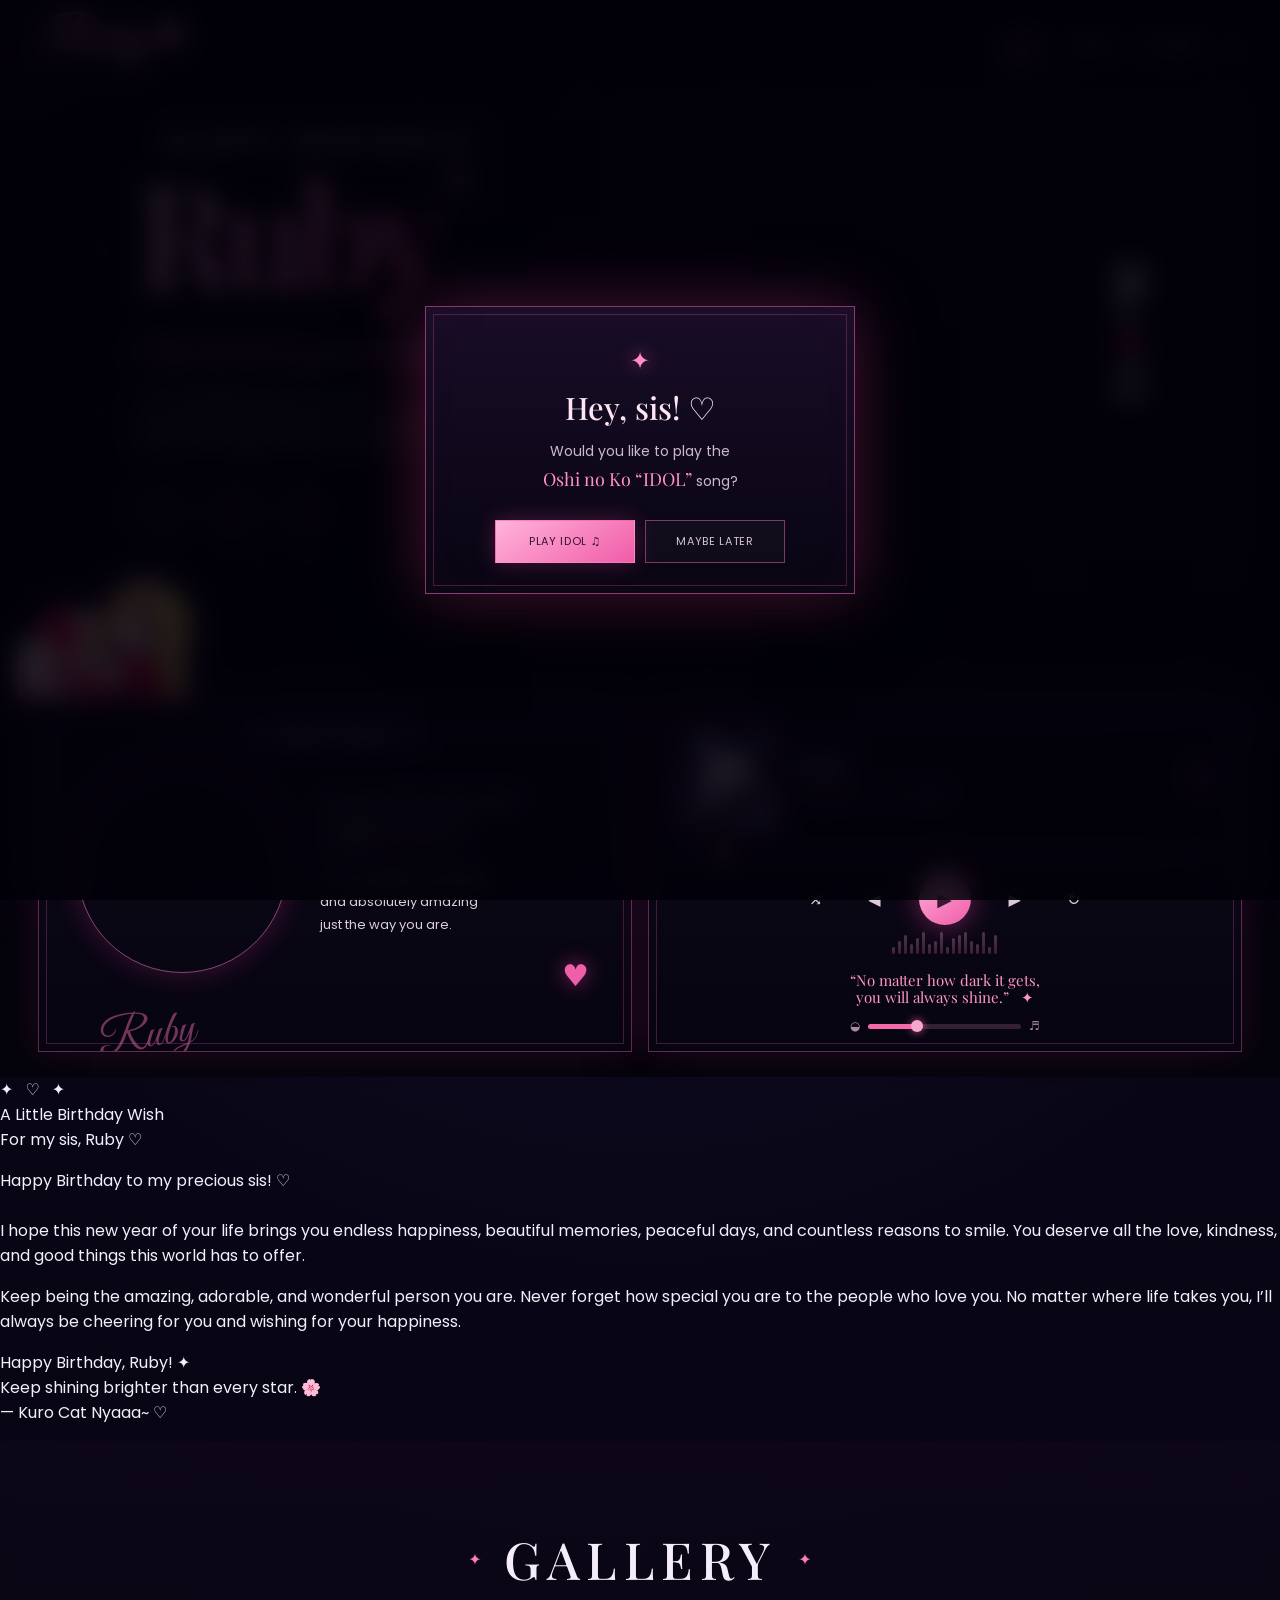
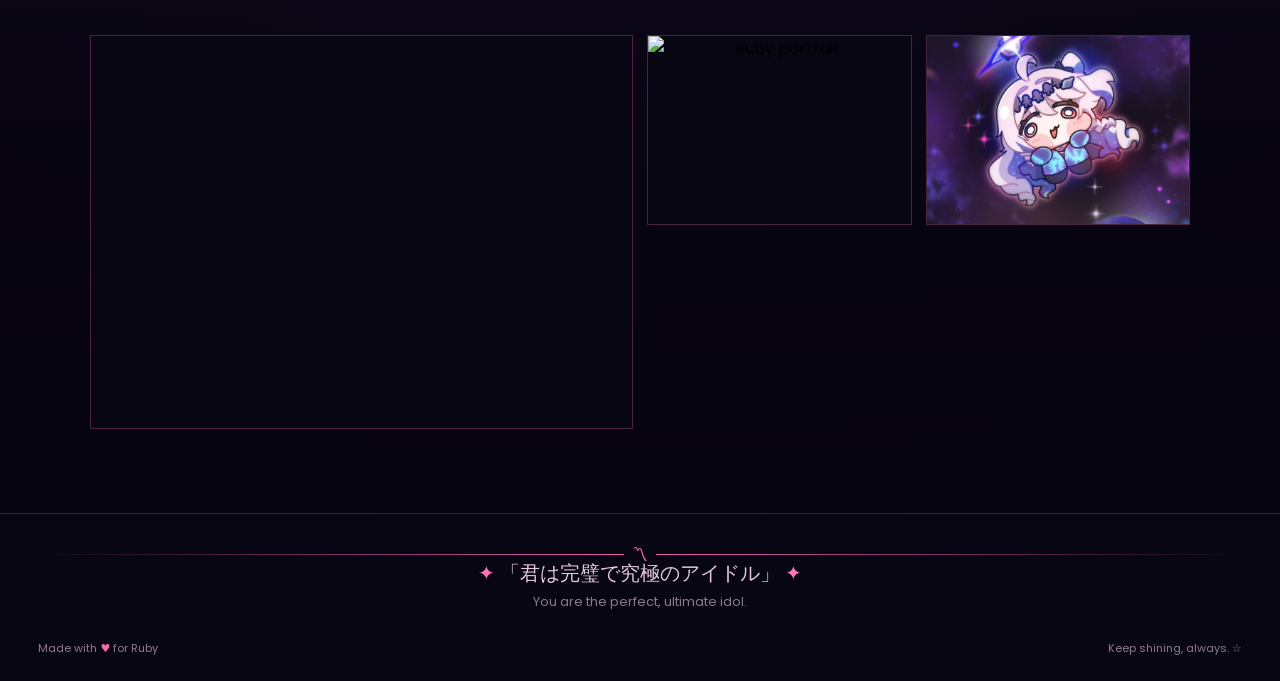
==== commit 2cbef657: "Update birthday.html" ====
--- a/birthday.html
+++ b/birthday.html
@@ -135,6 +135,34 @@
       </div>
     </section>
 
+    <section id="birthday-message" class="birthday-message-section section-anchor">
+      <div class="birthday-message-card">
+        <div class="birthday-message-stars">✦ &nbsp; ♡ &nbsp; ✦</div>
+        <div class="birthday-message-title">A Little Birthday Wish</div>
+        <div class="birthday-message-script">For my sis, Ruby ♡</div>
+
+        <p>
+          Happy Birthday to my precious sis! ♡<br><br>
+          I hope this new year of your life brings you endless happiness,
+          beautiful memories, peaceful days, and countless reasons to smile.
+          You deserve all the love, kindness, and good things this world has to offer.
+        </p>
+
+        <p>
+          Keep being the amazing, adorable, and wonderful person you are.
+          Never forget how special you are to the people who love you.
+          No matter where life takes you, I’ll always be cheering for you
+          and wishing for your happiness.
+        </p>
+
+        <p class="birthday-final">
+          Happy Birthday, Ruby! ✦<br>
+          Keep shining brighter than every star. 🌸<br>
+          <span>— Kuro Cat Nyaaa~ ♡</span>
+        </p>
+      </div>
+    </section>
+
     <section id="gallery" class="content-section section-anchor gallery-section">
       <div class="section-heading">
         <span>✦</span>
--- a/styles.css
+++ b/styles.css
@@ -12,7 +12,6 @@
 
 #stars{position:fixed;inset:0;pointer-events:none;z-index:1;opacity:.75;background-image:radial-gradient(circle,rgba(255,140,214,.8) 0 1px,transparent 1.5px),radial-gradient(circle,rgba(255,255,255,.55) 0 1px,transparent 1.5px);background-size:160px 160px,240px 240px;background-position:20px 10px,110px 70px;animation:drift 20s linear infinite}
 @keyframes drift{to{background-position:180px 170px,20px -90px}}
-
 .cursor-glow{position:fixed;z-index:2;width:260px;height:260px;border-radius:50%;pointer-events:none;background:radial-gradient(circle,rgba(255,85,183,.10),transparent 68%);transform:translate(-50%,-50%);mix-blend-mode:screen}
 
 .site-header{position:fixed;z-index:20;top:0;left:0;right:0;min-height:82px;padding:0 3.2vw;display:flex;align-items:center;justify-content:space-between;background:linear-gradient(to bottom,rgba(3,2,11,.85),transparent);backdrop-filter:blur(5px)}
@@ -26,7 +25,7 @@
 .menu-toggle{display:none;background:none;border:0;color:white;gap:5px;flex-direction:column;padding:9px}
 .menu-toggle span{display:block;width:24px;height:1px;background:#f3d5e8}
 
-.hero{min-height:725px;height:min(100vh,850px);position:relative;overflow:hidden;scroll-margin-top:70px}
+.hero{min-height:590px;height:min(78vh,760px);position:relative;overflow:hidden;scroll-margin-top:70px}
 .hero-bg{position:absolute;inset:0;overflow:hidden;background:#070511;z-index:0}
 .hero-video{position:absolute;inset:0;width:100%;height:100%;display:block;object-fit:cover;object-position:center center;filter:saturate(.96) contrast(1.02) brightness(.9);transform:scale(1.01)}
 .hero-vignette{position:absolute;inset:0;background:linear-gradient(90deg,rgba(5,3,13,.72) 0%,rgba(5,3,13,.34) 38%,rgba(5,3,13,.08) 64%,rgba(5,3,13,.2) 100%),linear-gradient(0deg,rgba(5,3,13,.46),transparent 30%)}
@@ -43,17 +42,15 @@
 .diamond{width:48px;height:48px;flex-shrink:0;border:1px solid rgba(255,119,194,.5);background:rgba(16,9,30,.55);transform:rotate(45deg);display:grid;place-items:center;color:#ff8dc7;font-size:19px;cursor:pointer;transition:.28s;text-shadow:0 0 10px rgba(255,102,188,.45)}
 .diamond:hover{transform:rotate(45deg) scale(1.1);background:rgba(255,81,175,.08);box-shadow:0 0 22px rgba(255,80,178,.26)}
 .jp-sign{position:absolute;right:7.7%;top:138px;z-index:5;width:clamp(82px,8vw,120px);height:clamp(230px,31vw,390px);object-fit:contain;object-position:center;filter:drop-shadow(0 0 12px rgba(255,255,255,.16)) drop-shadow(0 0 18px rgba(255,66,176,.18));pointer-events:none}
-.dashboard{position:relative;z-index:6;display:grid;grid-template-columns:1fr 1fr;gap:16px;padding:0 3vw 25px;margin-top:0;background:linear-gradient(to bottom,rgba(4,3,11,.58) 0%,rgba(4,3,11,.92) 25%,rgba(4,3,11,1) 75%,rgba(4,3,11,1) 100%);scroll-margin-top:70px;isolation:isolate}
-.dashboard .panel{z-index:1}
-
-.panel{position:relative;min-width:0;min-height:300px;border:1px solid var(--line);background:linear-gradient(180deg,rgba(16,10,30,.78),rgba(7,5,17,.86));box-shadow:var(--shadow);overflow:visible}
+
+.about-character{position:relative;z-index:7;width:100%;height:175px;margin-top:-175px;display:flex;justify-content:flex-start;align-items:flex-end;padding-left:18px;pointer-events:none}
+.about-character img{display:block;width:min(210px,20vw);height:auto;max-height:175px;object-fit:contain;transform:translate(0,-5px);filter:drop-shadow(0 0 12px rgba(255,105,183,.35)) drop-shadow(0 10px 20px rgba(0,0,0,.35))}
+
+.dashboard{position:relative;z-index:6;display:grid;grid-template-columns:1fr 1fr;gap:16px;padding:7px 3vw 25px;margin-top:-8px;background:linear-gradient(to bottom,rgba(4,3,11,.15),rgba(4,3,11,.72) 18%,rgba(4,3,11,1) 90%);scroll-margin-top:70px}
+.panel{position:relative;min-width:0;min-height:300px;border:1px solid var(--line);background:linear-gradient(180deg,rgba(16,10,30,.78),rgba(7,5,17,.86));box-shadow:var(--shadow);overflow:hidden}
 .panel:before,.panel:after{content:"";position:absolute;inset:7px;border:1px solid rgba(225,89,173,.14);pointer-events:none}
-.about-panel{position:relative;padding:7px 22px 18px}
-
-.about-character{position:absolute;z-index:20;top:-125px;left:-18px;width:125px;height:125px;margin:0;padding:0;display:block;pointer-events:none}
-.about-character img{display:block;width:100%;height:100%;max-height:none;object-fit:contain;object-position:center;transform:none}
-
 .panel-title{position:relative;z-index:2;text-align:center;margin:14px 0 8px;font:600 18px var(--display);letter-spacing:.05em}
+.about-panel{padding:7px 22px 18px}
 .about-grid{display:grid;grid-template-columns:44% 56%;align-items:center;gap:18px;margin-top:16px}
 .portrait-wrap{width:min(210px,100%);aspect-ratio:1;border-radius:50%;overflow:hidden;border:1px solid rgba(255,137,202,.5);box-shadow:0 0 28px rgba(255,64,167,.22);margin:auto}
 .portrait-wrap img{width:100%;height:100%;object-fit:cover;object-position:center}
@@ -76,15 +73,14 @@
 .track-artist{font-size:12px;color:#d17eae;margin-top:8px}
 .track-like{position:absolute;right:0;top:10px;border:0;background:none;color:#f267ae;font-size:21px;cursor:pointer;transition:.2s}
 .track-like.active{transform:scale(1.25);filter:drop-shadow(0 0 8px #ff6db6)}
+
 .progress-row{grid-column:1/-1;display:grid;grid-template-columns:34px minmax(0,1fr) 34px;gap:10px;align-items:center;margin:14px 0 10px;color:#967d95;font-size:11px}
-
 input[type=range]{appearance:none;-webkit-appearance:none;display:block;width:100%;min-width:0;height:5px;margin:0;padding:0;border:0;outline:none;border-radius:10px;cursor:pointer;background:transparent}
 input[type=range]::-webkit-slider-runnable-track{height:5px;border:0;border-radius:10px;background:linear-gradient(90deg,#f56aaa 0%,#f56aaa var(--progress,0%),rgba(255,157,209,.18) var(--progress,0%),rgba(255,157,209,.18) 100%)}
 input[type=range]::-moz-range-track{height:5px;border:0;border-radius:10px;background:linear-gradient(90deg,#f56aaa 0%,#f56aaa var(--progress,0%),rgba(255,157,209,.18) var(--progress,0%),rgba(255,157,209,.18) 100%)}
 input[type=range]::-moz-range-progress{height:5px;border:0;border-radius:10px;background:#f56aaa}
 input[type=range]::-webkit-slider-thumb{appearance:none;-webkit-appearance:none;width:12px;height:12px;margin-top:-3.5px;border:0;border-radius:50%;background:#f7a6cf;box-shadow:0 0 9px rgba(255,109,188,.75);cursor:pointer}
 input[type=range]::-moz-range-thumb{width:12px;height:12px;border:0;border-radius:50%;background:#f7a6cf;box-shadow:0 0 9px rgba(255,109,188,.75);cursor:pointer}
-
 #seek,#volume{--progress:0%}
 #volume{--progress:85%}
 
@@ -131,14 +127,6 @@
 .gallery-item:hover img,.gallery-item:hover video{transform:scale(1.05)}
 .gallery-item.tall{grid-column:span 2;grid-row:span 2}
 .gallery-item.tall img,.gallery-item.tall video{object-position:center top}
-
-.birthday-section{background:radial-gradient(circle at 50% 40%,rgba(255,82,171,.08),transparent 55%)}
-.birthday-card{position:relative;max-width:850px;margin:42px auto 0;padding:48px 70px;text-align:center;border:1px solid rgba(255,108,189,.35);background:linear-gradient(180deg,rgba(16,10,30,.8),rgba(7,5,17,.9));box-shadow:0 0 35px rgba(255,64,164,.12)}
-.birthday-card:before,.birthday-card:after{content:"";position:absolute;inset:8px;border:1px solid rgba(225,89,173,.13);pointer-events:none}
-.birthday-star{position:relative;color:#ff8fc6;font-size:25px;text-shadow:0 0 15px rgba(255,87,179,.7)}
-.birthday-card h2{position:relative;margin:10px 0 20px;font:500 clamp(30px,4vw,48px) var(--display);color:#ffe6f3}
-.birthday-card p{position:relative;max-width:650px;margin:12px auto;color:#d6c6d5;font:400 14px/1.9 var(--sans)}
-.birthday-sign{position:relative;margin-top:25px;color:#ff91c7;font:400 29px var(--script)}
 
 footer{position:relative;z-index:5;padding:28px 3vw 24px;background:#080613;border-top:1px solid rgba(255,98,179,.22)}
 .footer-line{display:flex;align-items:center;gap:8px;color:#f06eb6}
@@ -184,10 +172,6 @@
 .media-fallback{display:grid;place-items:center;width:100%;min-height:200px;color:#b8a6ba;padding:20px;text-align:center}
 .section-anchor{scroll-margin-top:86px}
 
-@media(min-width:821px){
-.hero{height:min(88vh,850px)}
-}
-
 @media(max-width:1100px){
 .site-header{padding:0 24px}
 .nav{gap:18px}
@@ -211,7 +195,6 @@
 .nav a,.music-nav{padding:13px 4px;text-align:center}
 .nav a::after{bottom:5px;width:30px}
 .nav a.active::after{display:block}
-
 .hero{height:660px}
 .hero-video{object-position:60% center}
 .hero-vignette{background:linear-gradient(90deg,rgba(5,3,13,.84),rgba(5,3,13,.44) 62%,rgba(5,3,13,.25)),linear-gradient(0deg,rgba(5,3,13,.75),transparent 45%)}
@@ -223,16 +206,12 @@
 .jp-sign{top:158px;right:14px;width:74px;height:220px}
 .quick-links{gap:18px}
 .diamond{width:43px;height:43px}
-.dashboard{grid-template-columns:1fr;padding:0 14px 20px;margin-top:0}
-.about-panel{padding:7px 18px 18px}
-
-.about-character{position:absolute;z-index:20;top:-110px;left:-18px;width:125px;height:125px;margin:0;padding:0;display:block;pointer-events:none}
-.about-character img{display:block;width:100%;height:100%;max-height:none;object-fit:contain;object-position:center;transform:none}
-
-.panel-title{margin-top:10px}
+.about-character{height:145px;margin-top:-145px;justify-content:flex-start;padding-left:10px}
+.about-character img{width:min(180px,40vw);max-height:145px;transform:translate(0,-5px)}
+.dashboard{grid-template-columns:1fr;padding:9px 14px 20px}
+.panel{min-height:auto}
 .about-grid{grid-template-columns:36% 64%;gap:14px}
 .portrait-wrap{width:min(170px,100%)}
-
 .player-panel{min-height:0;padding:16px 14px 13px;grid-template-columns:82px minmax(0,1fr);column-gap:13px}
 .album-art{width:82px;height:82px;border-radius:10px}
 .track-info{padding-right:23px}
@@ -246,7 +225,6 @@
 .visualizer{height:18px;margin-top:6px}
 .quote{font-size:13px;margin-top:14px}
 .volume-row{max-width:170px;margin-top:10px}
-
 .content-section{padding:75px 20px}
 .gallery-grid{grid-template-columns:repeat(2,minmax(0,1fr));grid-auto-rows:170px}
 .gallery-item.tall{grid-column:span 2}
